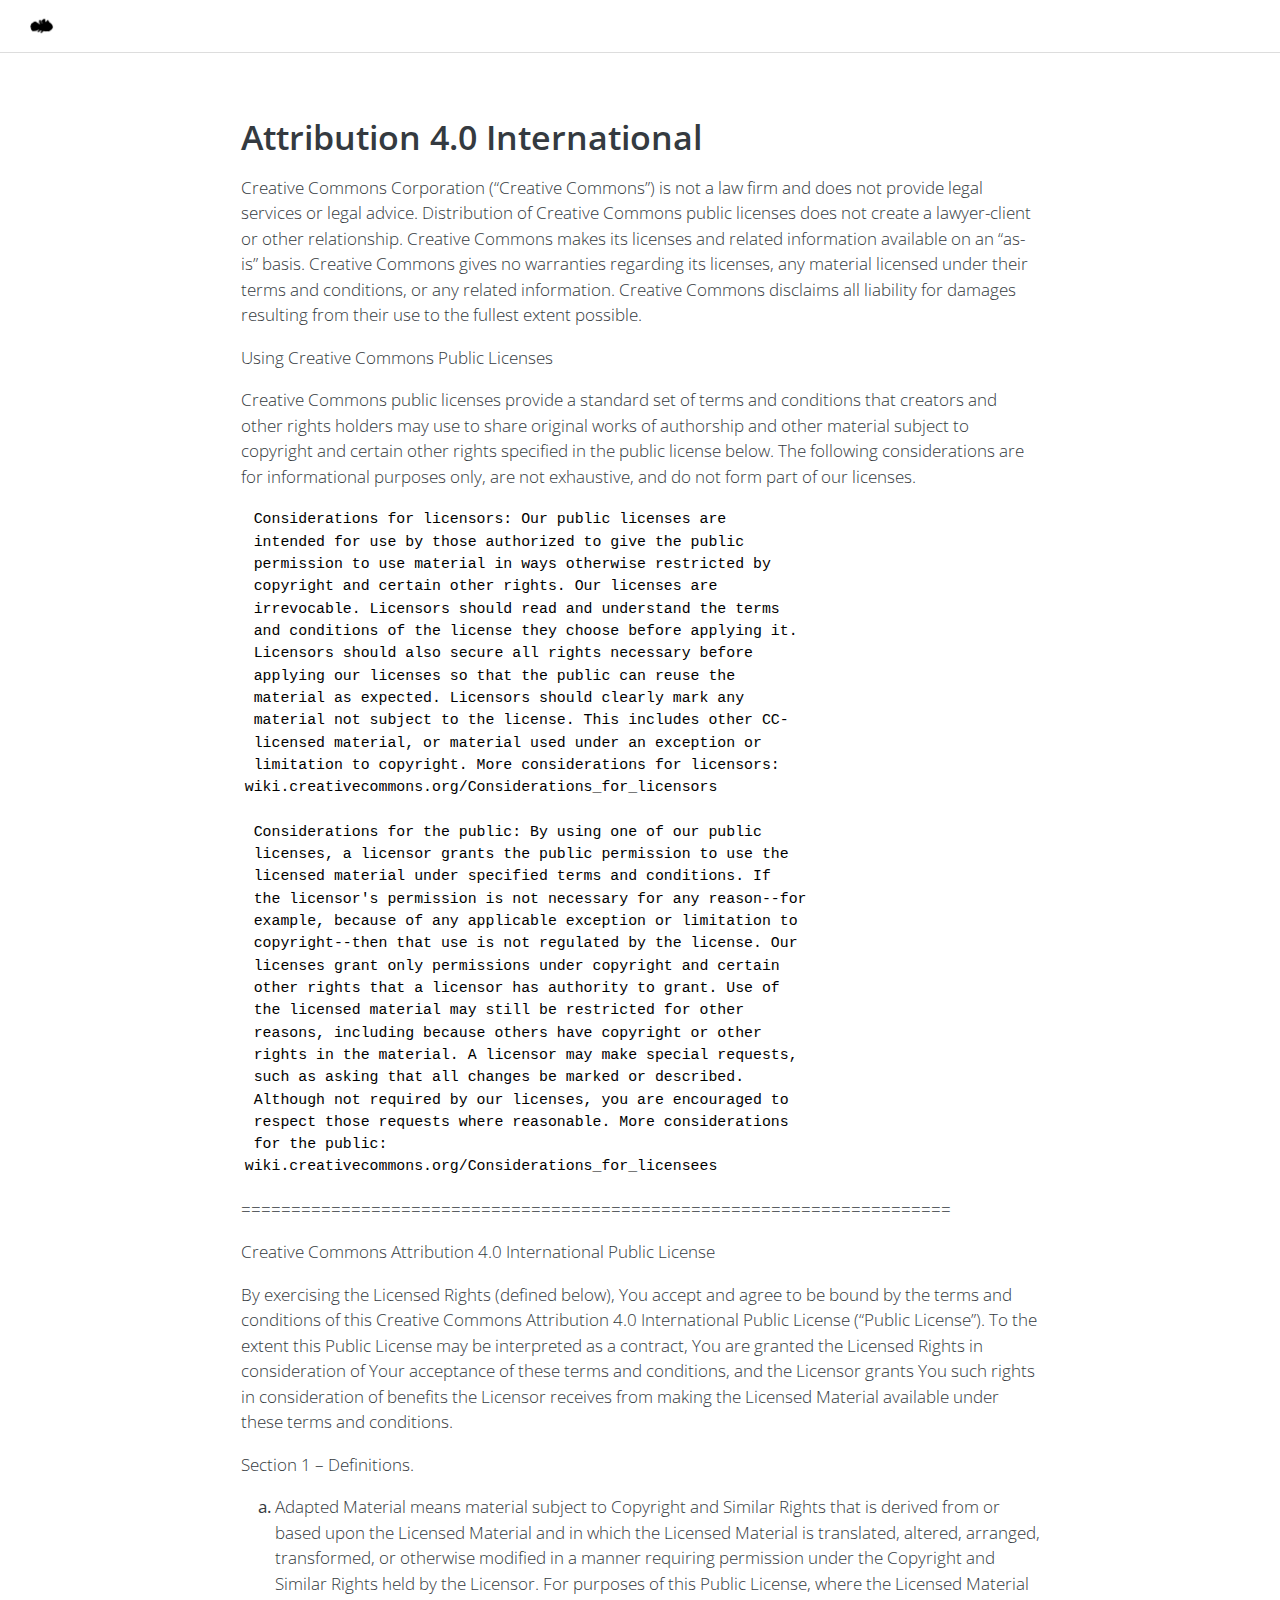
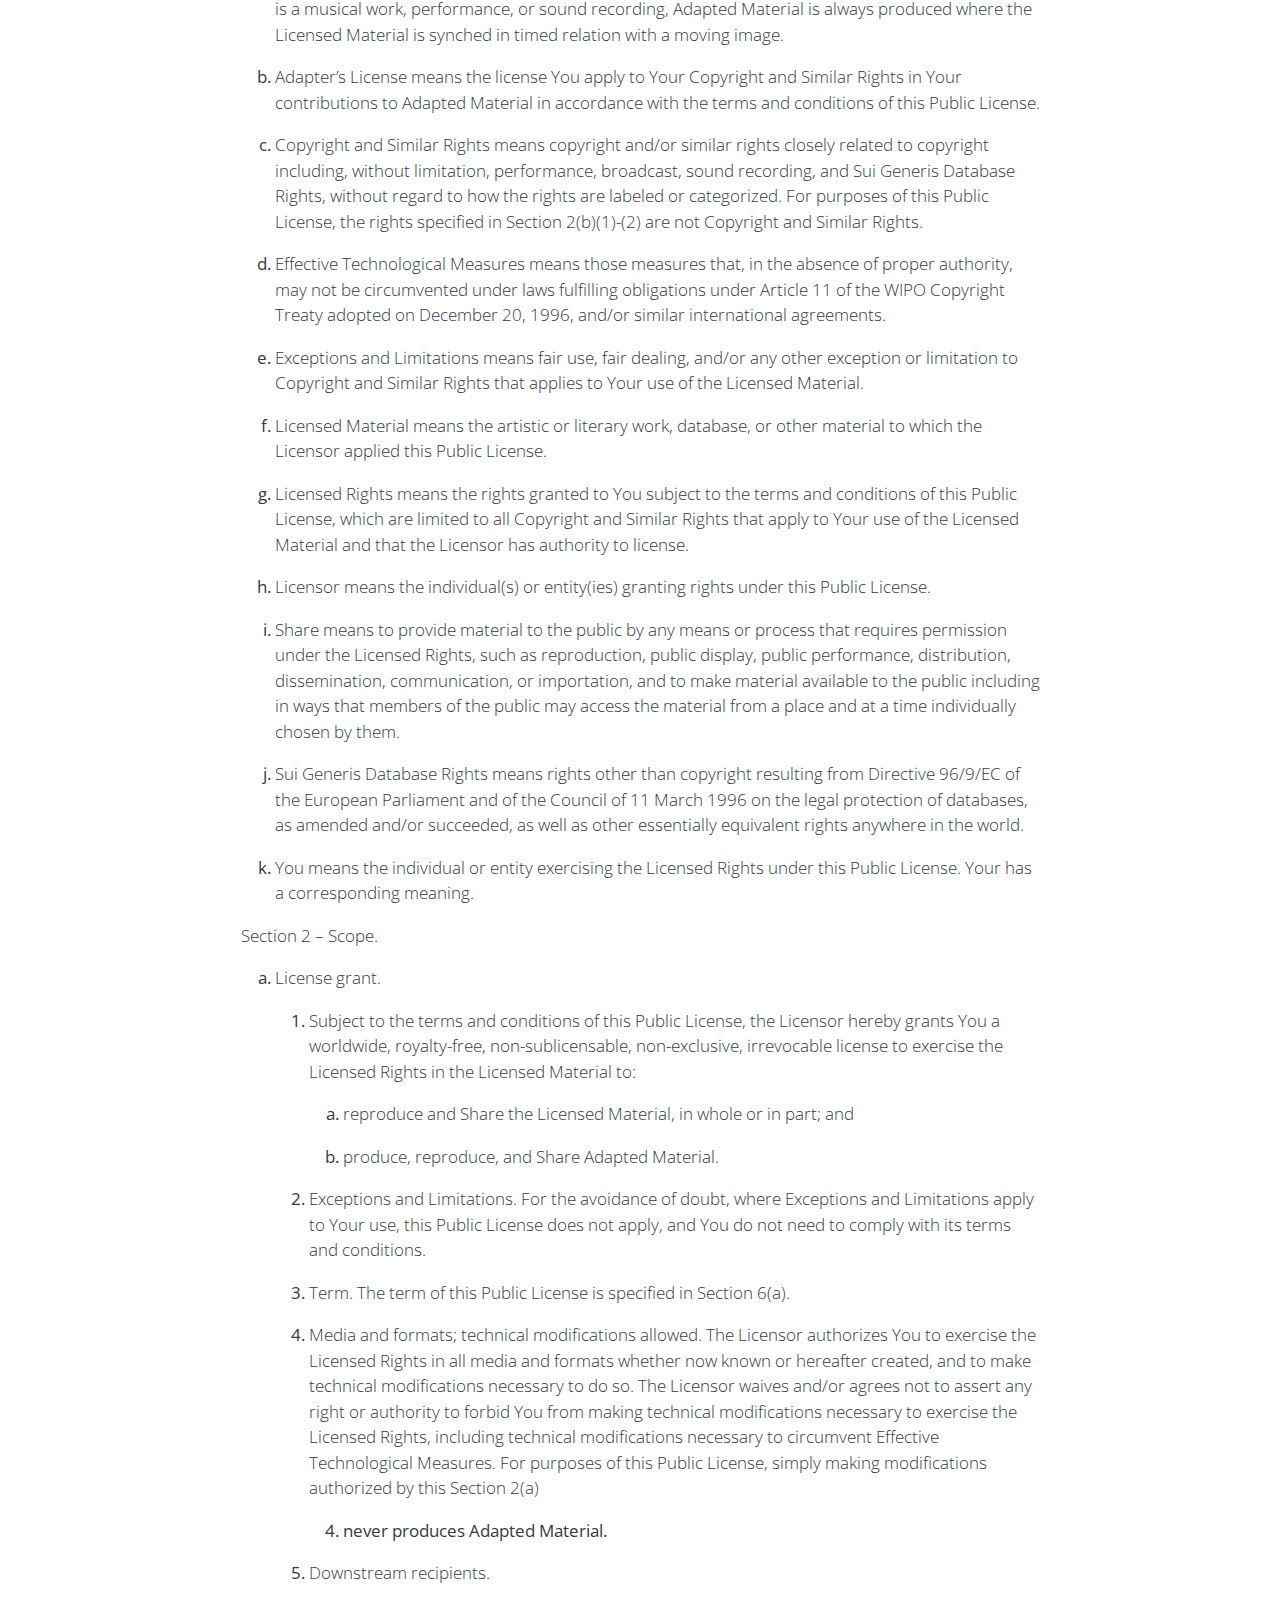
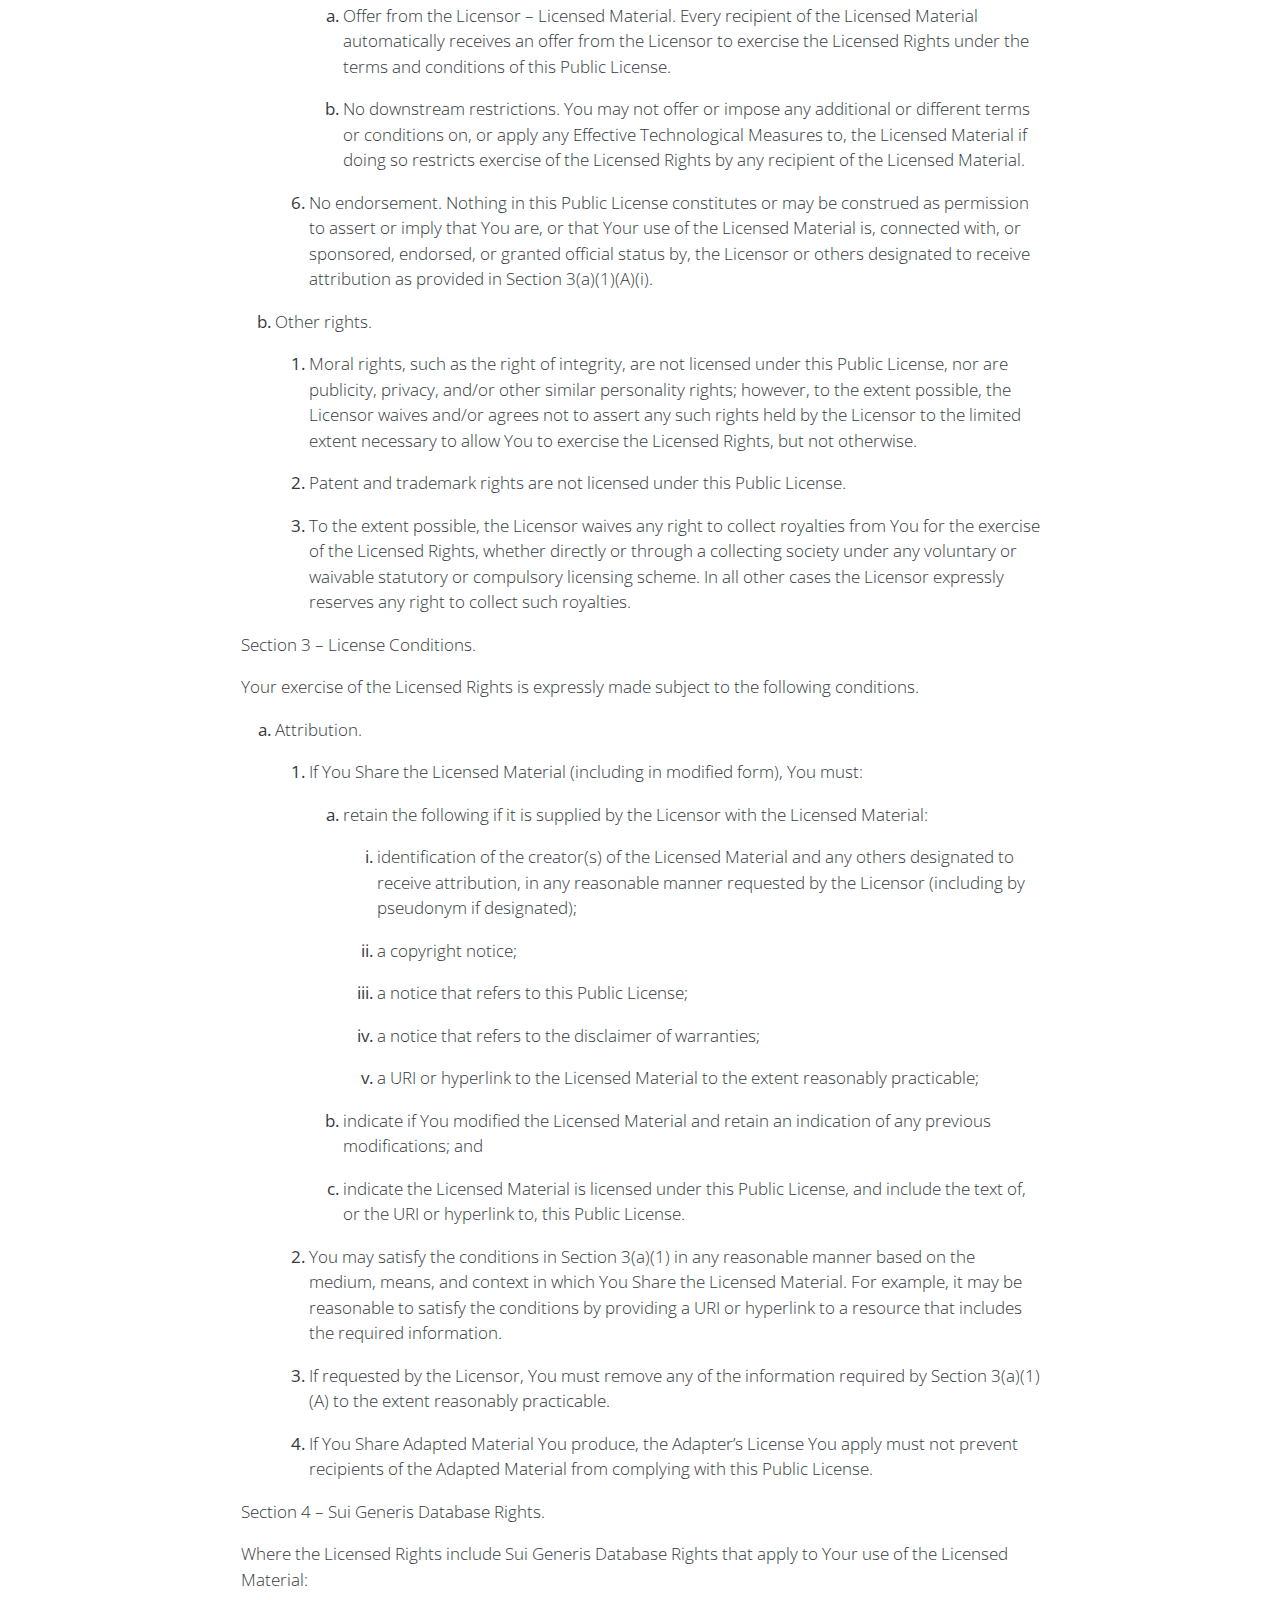
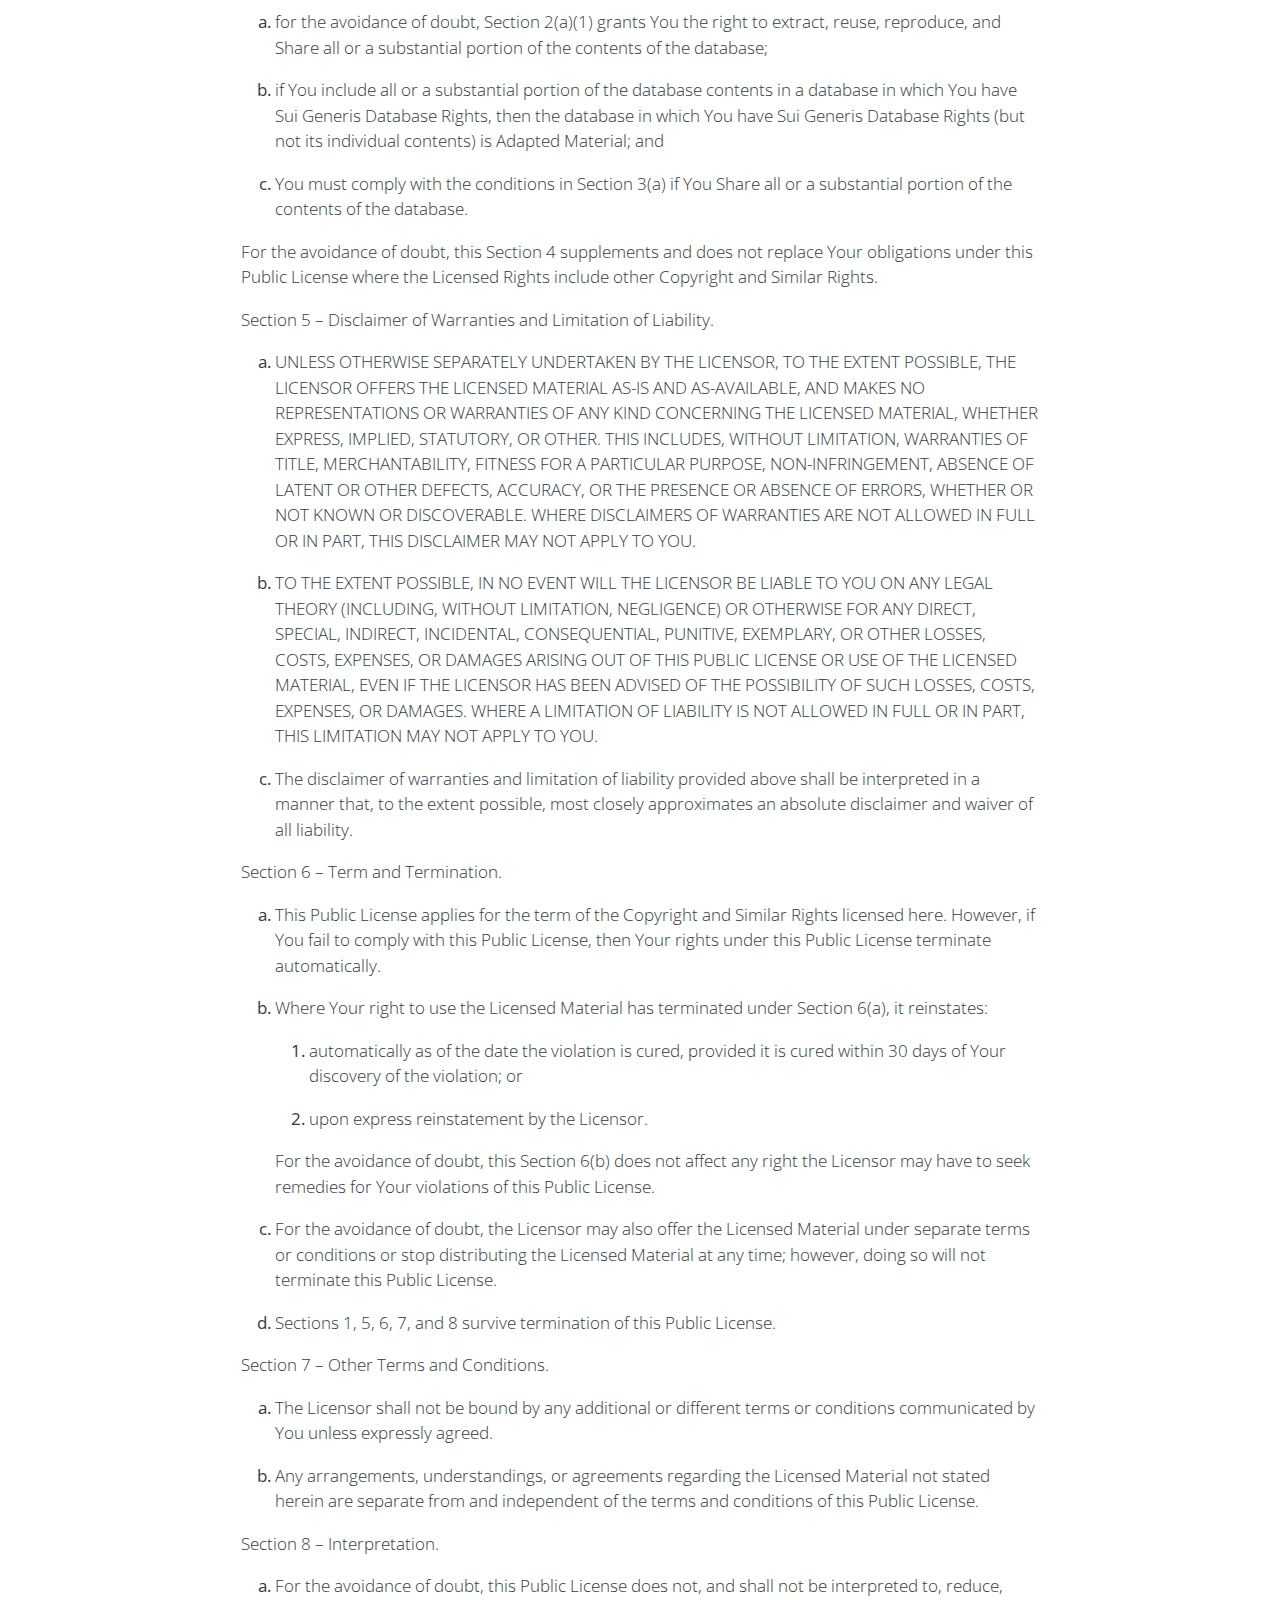
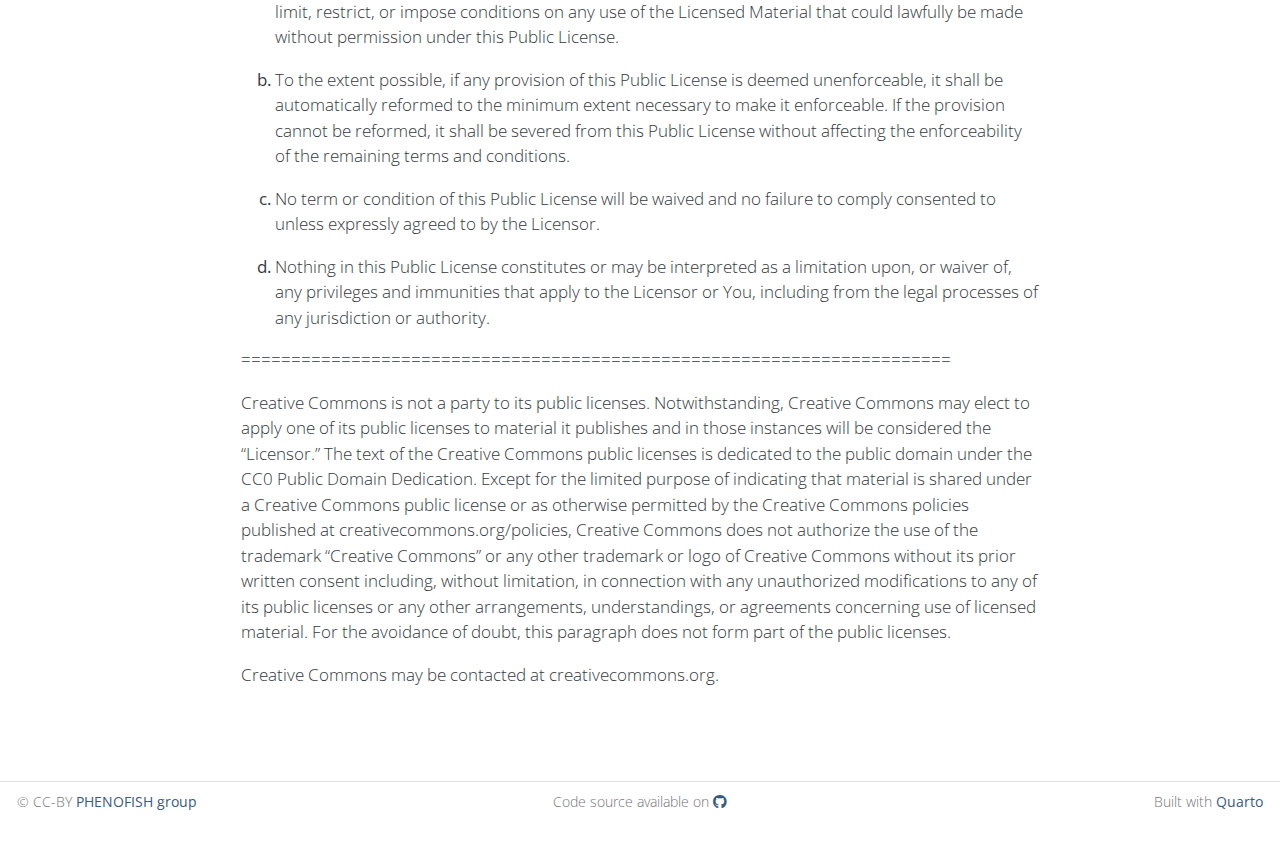
==== LICENSE.html @ 75122c26 "Built site for gh-pages" ====
<!DOCTYPE html>
<html xmlns="http://www.w3.org/1999/xhtml" lang="en" xml:lang="en"><head>

<meta charset="utf-8">
<meta name="generator" content="quarto-1.7.6">

<meta name="viewport" content="width=device-width, initial-scale=1.0, user-scalable=yes">


<title>license</title>
<style>
code{white-space: pre-wrap;}
span.smallcaps{font-variant: small-caps;}
div.columns{display: flex; gap: min(4vw, 1.5em);}
div.column{flex: auto; overflow-x: auto;}
div.hanging-indent{margin-left: 1.5em; text-indent: -1.5em;}
ul.task-list{list-style: none;}
ul.task-list li input[type="checkbox"] {
  width: 0.8em;
  margin: 0 0.8em 0.2em -1em; /* quarto-specific, see https://github.com/quarto-dev/quarto-cli/issues/4556 */ 
  vertical-align: middle;
}
</style>


<script src="site_libs/quarto-nav/quarto-nav.js"></script>
<script src="site_libs/quarto-nav/headroom.min.js"></script>
<script src="site_libs/clipboard/clipboard.min.js"></script>
<script src="site_libs/quarto-html/quarto.js"></script>
<script src="site_libs/quarto-html/popper.min.js"></script>
<script src="site_libs/quarto-html/tippy.umd.min.js"></script>
<script src="site_libs/quarto-html/anchor.min.js"></script>
<link href="site_libs/quarto-html/tippy.css" rel="stylesheet">
<link href="site_libs/quarto-html/quarto-syntax-highlighting-6c21014d9765ba549c6ebad95917e4d7.css" rel="stylesheet" id="quarto-text-highlighting-styles">
<script src="site_libs/bootstrap/bootstrap.min.js"></script>
<link href="site_libs/bootstrap/bootstrap-icons.css" rel="stylesheet">
<link href="site_libs/bootstrap/bootstrap-ef7c6743885fe90c1e6ae30f9c0cf426.min.css" rel="stylesheet" append-hash="true" id="quarto-bootstrap" data-mode="light">
<link href="site_libs/quarto-contrib/fontawesome6-1.2.0/all.min.css" rel="stylesheet">
<link href="site_libs/quarto-contrib/fontawesome6-1.2.0/latex-fontsize.css" rel="stylesheet">
<script id="quarto-search-options" type="application/json">{
  "language": {
    "search-no-results-text": "No results",
    "search-matching-documents-text": "matching documents",
    "search-copy-link-title": "Copy link to search",
    "search-hide-matches-text": "Hide additional matches",
    "search-more-match-text": "more match in this document",
    "search-more-matches-text": "more matches in this document",
    "search-clear-button-title": "Clear",
    "search-text-placeholder": "",
    "search-detached-cancel-button-title": "Cancel",
    "search-submit-button-title": "Submit",
    "search-label": "Search"
  }
}</script>
<link rel="preconnect" href="https://fonts.googleapis.com">
<link rel="preconnect" href="https://fonts.gstatic.com" crossorigin="">
<link href="https://fonts.googleapis.com/css2?family=Open+Sans:ital,wght@0,300;0,400;0,500;0,600;0,700;0,800;1,300;1,400;1,500;1,600;1,700;1,800&amp;display=swap" rel="stylesheet">


<link rel="stylesheet" href="css/styles.css">
</head>

<body class="nav-fixed fullcontent">

<div id="quarto-search-results"></div>
  <header id="quarto-header" class="headroom fixed-top">
    <nav class="navbar navbar-expand-lg " data-bs-theme="dark">
      <div class="navbar-container container-fluid">
      <div class="navbar-brand-container mx-auto">
    <a href="./index.html" class="navbar-brand navbar-brand-logo">
    <img src="./img/navbar-logo.png" alt="" class="navbar-logo">
    </a>
  </div>
        <div class="quarto-navbar-tools tools-end">
</div>
      </div> <!-- /container-fluid -->
    </nav>
</header>
<!-- content -->
<div id="quarto-content" class="quarto-container page-columns page-rows-contents page-layout-article page-navbar">
<!-- sidebar -->
<!-- margin-sidebar -->
    
<!-- main -->
<main class="content" id="quarto-document-content"><header id="title-block-header" class="quarto-title-block"></header>




<section id="attribution-4.0-international" class="level1">
<h1>Attribution 4.0 International</h1>
<p>Creative Commons Corporation (“Creative Commons”) is not a law firm and does not provide legal services or legal advice. Distribution of Creative Commons public licenses does not create a lawyer-client or other relationship. Creative Commons makes its licenses and related information available on an “as-is” basis. Creative Commons gives no warranties regarding its licenses, any material licensed under their terms and conditions, or any related information. Creative Commons disclaims all liability for damages resulting from their use to the fullest extent possible.</p>
<p>Using Creative Commons Public Licenses</p>
<p>Creative Commons public licenses provide a standard set of terms and conditions that creators and other rights holders may use to share original works of authorship and other material subject to copyright and certain other rights specified in the public license below. The following considerations are for informational purposes only, are not exhaustive, and do not form part of our licenses.</p>
<pre><code> Considerations for licensors: Our public licenses are
 intended for use by those authorized to give the public
 permission to use material in ways otherwise restricted by
 copyright and certain other rights. Our licenses are
 irrevocable. Licensors should read and understand the terms
 and conditions of the license they choose before applying it.
 Licensors should also secure all rights necessary before
 applying our licenses so that the public can reuse the
 material as expected. Licensors should clearly mark any
 material not subject to the license. This includes other CC-
 licensed material, or material used under an exception or
 limitation to copyright. More considerations for licensors:
wiki.creativecommons.org/Considerations_for_licensors

 Considerations for the public: By using one of our public
 licenses, a licensor grants the public permission to use the
 licensed material under specified terms and conditions. If
 the licensor's permission is not necessary for any reason--for
 example, because of any applicable exception or limitation to
 copyright--then that use is not regulated by the license. Our
 licenses grant only permissions under copyright and certain
 other rights that a licensor has authority to grant. Use of
 the licensed material may still be restricted for other
 reasons, including because others have copyright or other
 rights in the material. A licensor may make special requests,
 such as asking that all changes be marked or described.
 Although not required by our licenses, you are encouraged to
 respect those requests where reasonable. More considerations
 for the public: 
wiki.creativecommons.org/Considerations_for_licensees</code></pre>
<p>=======================================================================</p>
<p>Creative Commons Attribution 4.0 International Public License</p>
<p>By exercising the Licensed Rights (defined below), You accept and agree to be bound by the terms and conditions of this Creative Commons Attribution 4.0 International Public License (“Public License”). To the extent this Public License may be interpreted as a contract, You are granted the Licensed Rights in consideration of Your acceptance of these terms and conditions, and the Licensor grants You such rights in consideration of benefits the Licensor receives from making the Licensed Material available under these terms and conditions.</p>
<p>Section 1 – Definitions.</p>
<ol type="a">
<li><p>Adapted Material means material subject to Copyright and Similar Rights that is derived from or based upon the Licensed Material and in which the Licensed Material is translated, altered, arranged, transformed, or otherwise modified in a manner requiring permission under the Copyright and Similar Rights held by the Licensor. For purposes of this Public License, where the Licensed Material is a musical work, performance, or sound recording, Adapted Material is always produced where the Licensed Material is synched in timed relation with a moving image.</p></li>
<li><p>Adapter’s License means the license You apply to Your Copyright and Similar Rights in Your contributions to Adapted Material in accordance with the terms and conditions of this Public License.</p></li>
<li><p>Copyright and Similar Rights means copyright and/or similar rights closely related to copyright including, without limitation, performance, broadcast, sound recording, and Sui Generis Database Rights, without regard to how the rights are labeled or categorized. For purposes of this Public License, the rights specified in Section 2(b)(1)-(2) are not Copyright and Similar Rights.</p></li>
<li><p>Effective Technological Measures means those measures that, in the absence of proper authority, may not be circumvented under laws fulfilling obligations under Article 11 of the WIPO Copyright Treaty adopted on December 20, 1996, and/or similar international agreements.</p></li>
<li><p>Exceptions and Limitations means fair use, fair dealing, and/or any other exception or limitation to Copyright and Similar Rights that applies to Your use of the Licensed Material.</p></li>
<li><p>Licensed Material means the artistic or literary work, database, or other material to which the Licensor applied this Public License.</p></li>
<li><p>Licensed Rights means the rights granted to You subject to the terms and conditions of this Public License, which are limited to all Copyright and Similar Rights that apply to Your use of the Licensed Material and that the Licensor has authority to license.</p></li>
<li><p>Licensor means the individual(s) or entity(ies) granting rights under this Public License.</p></li>
<li><p>Share means to provide material to the public by any means or process that requires permission under the Licensed Rights, such as reproduction, public display, public performance, distribution, dissemination, communication, or importation, and to make material available to the public including in ways that members of the public may access the material from a place and at a time individually chosen by them.</p></li>
<li><p>Sui Generis Database Rights means rights other than copyright resulting from Directive 96/9/EC of the European Parliament and of the Council of 11 March 1996 on the legal protection of databases, as amended and/or succeeded, as well as other essentially equivalent rights anywhere in the world.</p></li>
<li><p>You means the individual or entity exercising the Licensed Rights under this Public License. Your has a corresponding meaning.</p></li>
</ol>
<p>Section 2 – Scope.</p>
<ol type="a">
<li><p>License grant.</p>
<ol type="1">
<li><p>Subject to the terms and conditions of this Public License, the Licensor hereby grants You a worldwide, royalty-free, non-sublicensable, non-exclusive, irrevocable license to exercise the Licensed Rights in the Licensed Material to:</p>
<ol type="a">
<li><p>reproduce and Share the Licensed Material, in whole or in part; and</p></li>
<li><p>produce, reproduce, and Share Adapted Material.</p></li>
</ol></li>
<li><p>Exceptions and Limitations. For the avoidance of doubt, where Exceptions and Limitations apply to Your use, this Public License does not apply, and You do not need to comply with its terms and conditions.</p></li>
<li><p>Term. The term of this Public License is specified in Section 6(a).</p></li>
<li><p>Media and formats; technical modifications allowed. The Licensor authorizes You to exercise the Licensed Rights in all media and formats whether now known or hereafter created, and to make technical modifications necessary to do so. The Licensor waives and/or agrees not to assert any right or authority to forbid You from making technical modifications necessary to exercise the Licensed Rights, including technical modifications necessary to circumvent Effective Technological Measures. For purposes of this Public License, simply making modifications authorized by this Section 2(a)</p>
<ol start="4" type="1">
<li>never produces Adapted Material.</li>
</ol></li>
<li><p>Downstream recipients.</p>
<ol type="a">
<li><p>Offer from the Licensor – Licensed Material. Every recipient of the Licensed Material automatically receives an offer from the Licensor to exercise the Licensed Rights under the terms and conditions of this Public License.</p></li>
<li><p>No downstream restrictions. You may not offer or impose any additional or different terms or conditions on, or apply any Effective Technological Measures to, the Licensed Material if doing so restricts exercise of the Licensed Rights by any recipient of the Licensed Material.</p></li>
</ol></li>
<li><p>No endorsement. Nothing in this Public License constitutes or may be construed as permission to assert or imply that You are, or that Your use of the Licensed Material is, connected with, or sponsored, endorsed, or granted official status by, the Licensor or others designated to receive attribution as provided in Section 3(a)(1)(A)(i).</p></li>
</ol></li>
<li><p>Other rights.</p>
<ol type="1">
<li><p>Moral rights, such as the right of integrity, are not licensed under this Public License, nor are publicity, privacy, and/or other similar personality rights; however, to the extent possible, the Licensor waives and/or agrees not to assert any such rights held by the Licensor to the limited extent necessary to allow You to exercise the Licensed Rights, but not otherwise.</p></li>
<li><p>Patent and trademark rights are not licensed under this Public License.</p></li>
<li><p>To the extent possible, the Licensor waives any right to collect royalties from You for the exercise of the Licensed Rights, whether directly or through a collecting society under any voluntary or waivable statutory or compulsory licensing scheme. In all other cases the Licensor expressly reserves any right to collect such royalties.</p></li>
</ol></li>
</ol>
<p>Section 3 – License Conditions.</p>
<p>Your exercise of the Licensed Rights is expressly made subject to the following conditions.</p>
<ol type="a">
<li><p>Attribution.</p>
<ol type="1">
<li><p>If You Share the Licensed Material (including in modified form), You must:</p>
<ol type="a">
<li><p>retain the following if it is supplied by the Licensor with the Licensed Material:</p>
<ol type="i">
<li><p>identification of the creator(s) of the Licensed Material and any others designated to receive attribution, in any reasonable manner requested by the Licensor (including by pseudonym if designated);</p></li>
<li><p>a copyright notice;</p></li>
<li><p>a notice that refers to this Public License;</p></li>
<li><p>a notice that refers to the disclaimer of warranties;</p></li>
<li><p>a URI or hyperlink to the Licensed Material to the extent reasonably practicable;</p></li>
</ol></li>
<li><p>indicate if You modified the Licensed Material and retain an indication of any previous modifications; and</p></li>
<li><p>indicate the Licensed Material is licensed under this Public License, and include the text of, or the URI or hyperlink to, this Public License.</p></li>
</ol></li>
<li><p>You may satisfy the conditions in Section 3(a)(1) in any reasonable manner based on the medium, means, and context in which You Share the Licensed Material. For example, it may be reasonable to satisfy the conditions by providing a URI or hyperlink to a resource that includes the required information.</p></li>
<li><p>If requested by the Licensor, You must remove any of the information required by Section 3(a)(1)(A) to the extent reasonably practicable.</p></li>
<li><p>If You Share Adapted Material You produce, the Adapter’s License You apply must not prevent recipients of the Adapted Material from complying with this Public License.</p></li>
</ol></li>
</ol>
<p>Section 4 – Sui Generis Database Rights.</p>
<p>Where the Licensed Rights include Sui Generis Database Rights that apply to Your use of the Licensed Material:</p>
<ol type="a">
<li><p>for the avoidance of doubt, Section 2(a)(1) grants You the right to extract, reuse, reproduce, and Share all or a substantial portion of the contents of the database;</p></li>
<li><p>if You include all or a substantial portion of the database contents in a database in which You have Sui Generis Database Rights, then the database in which You have Sui Generis Database Rights (but not its individual contents) is Adapted Material; and</p></li>
<li><p>You must comply with the conditions in Section 3(a) if You Share all or a substantial portion of the contents of the database.</p></li>
</ol>
<p>For the avoidance of doubt, this Section 4 supplements and does not replace Your obligations under this Public License where the Licensed Rights include other Copyright and Similar Rights.</p>
<p>Section 5 – Disclaimer of Warranties and Limitation of Liability.</p>
<ol type="a">
<li><p>UNLESS OTHERWISE SEPARATELY UNDERTAKEN BY THE LICENSOR, TO THE EXTENT POSSIBLE, THE LICENSOR OFFERS THE LICENSED MATERIAL AS-IS AND AS-AVAILABLE, AND MAKES NO REPRESENTATIONS OR WARRANTIES OF ANY KIND CONCERNING THE LICENSED MATERIAL, WHETHER EXPRESS, IMPLIED, STATUTORY, OR OTHER. THIS INCLUDES, WITHOUT LIMITATION, WARRANTIES OF TITLE, MERCHANTABILITY, FITNESS FOR A PARTICULAR PURPOSE, NON-INFRINGEMENT, ABSENCE OF LATENT OR OTHER DEFECTS, ACCURACY, OR THE PRESENCE OR ABSENCE OF ERRORS, WHETHER OR NOT KNOWN OR DISCOVERABLE. WHERE DISCLAIMERS OF WARRANTIES ARE NOT ALLOWED IN FULL OR IN PART, THIS DISCLAIMER MAY NOT APPLY TO YOU.</p></li>
<li><p>TO THE EXTENT POSSIBLE, IN NO EVENT WILL THE LICENSOR BE LIABLE TO YOU ON ANY LEGAL THEORY (INCLUDING, WITHOUT LIMITATION, NEGLIGENCE) OR OTHERWISE FOR ANY DIRECT, SPECIAL, INDIRECT, INCIDENTAL, CONSEQUENTIAL, PUNITIVE, EXEMPLARY, OR OTHER LOSSES, COSTS, EXPENSES, OR DAMAGES ARISING OUT OF THIS PUBLIC LICENSE OR USE OF THE LICENSED MATERIAL, EVEN IF THE LICENSOR HAS BEEN ADVISED OF THE POSSIBILITY OF SUCH LOSSES, COSTS, EXPENSES, OR DAMAGES. WHERE A LIMITATION OF LIABILITY IS NOT ALLOWED IN FULL OR IN PART, THIS LIMITATION MAY NOT APPLY TO YOU.</p></li>
<li><p>The disclaimer of warranties and limitation of liability provided above shall be interpreted in a manner that, to the extent possible, most closely approximates an absolute disclaimer and waiver of all liability.</p></li>
</ol>
<p>Section 6 – Term and Termination.</p>
<ol type="a">
<li><p>This Public License applies for the term of the Copyright and Similar Rights licensed here. However, if You fail to comply with this Public License, then Your rights under this Public License terminate automatically.</p></li>
<li><p>Where Your right to use the Licensed Material has terminated under Section 6(a), it reinstates:</p>
<ol type="1">
<li><p>automatically as of the date the violation is cured, provided it is cured within 30 days of Your discovery of the violation; or</p></li>
<li><p>upon express reinstatement by the Licensor.</p></li>
</ol>
<p>For the avoidance of doubt, this Section 6(b) does not affect any right the Licensor may have to seek remedies for Your violations of this Public License.</p></li>
<li><p>For the avoidance of doubt, the Licensor may also offer the Licensed Material under separate terms or conditions or stop distributing the Licensed Material at any time; however, doing so will not terminate this Public License.</p></li>
<li><p>Sections 1, 5, 6, 7, and 8 survive termination of this Public License.</p></li>
</ol>
<p>Section 7 – Other Terms and Conditions.</p>
<ol type="a">
<li><p>The Licensor shall not be bound by any additional or different terms or conditions communicated by You unless expressly agreed.</p></li>
<li><p>Any arrangements, understandings, or agreements regarding the Licensed Material not stated herein are separate from and independent of the terms and conditions of this Public License.</p></li>
</ol>
<p>Section 8 – Interpretation.</p>
<ol type="a">
<li><p>For the avoidance of doubt, this Public License does not, and shall not be interpreted to, reduce, limit, restrict, or impose conditions on any use of the Licensed Material that could lawfully be made without permission under this Public License.</p></li>
<li><p>To the extent possible, if any provision of this Public License is deemed unenforceable, it shall be automatically reformed to the minimum extent necessary to make it enforceable. If the provision cannot be reformed, it shall be severed from this Public License without affecting the enforceability of the remaining terms and conditions.</p></li>
<li><p>No term or condition of this Public License will be waived and no failure to comply consented to unless expressly agreed to by the Licensor.</p></li>
<li><p>Nothing in this Public License constitutes or may be interpreted as a limitation upon, or waiver of, any privileges and immunities that apply to the Licensor or You, including from the legal processes of any jurisdiction or authority.</p></li>
</ol>
<p>=======================================================================</p>
<p>Creative Commons is not a party to its public licenses. Notwithstanding, Creative Commons may elect to apply one of its public licenses to material it publishes and in those instances will be considered the “Licensor.” The text of the Creative Commons public licenses is dedicated to the public domain under the CC0 Public Domain Dedication. Except for the limited purpose of indicating that material is shared under a Creative Commons public license or as otherwise permitted by the Creative Commons policies published at creativecommons.org/policies, Creative Commons does not authorize the use of the trademark “Creative Commons” or any other trademark or logo of Creative Commons without its prior written consent including, without limitation, in connection with any unauthorized modifications to any of its public licenses or any other arrangements, understandings, or agreements concerning use of licensed material. For the avoidance of doubt, this paragraph does not form part of the public licenses.</p>
<p>Creative Commons may be contacted at creativecommons.org.</p>


</section>

</main> <!-- /main -->
<script id="quarto-html-after-body" type="application/javascript">
window.document.addEventListener("DOMContentLoaded", function (event) {
  const toggleBodyColorMode = (bsSheetEl) => {
    const mode = bsSheetEl.getAttribute("data-mode");
    const bodyEl = window.document.querySelector("body");
    if (mode === "dark") {
      bodyEl.classList.add("quarto-dark");
      bodyEl.classList.remove("quarto-light");
    } else {
      bodyEl.classList.add("quarto-light");
      bodyEl.classList.remove("quarto-dark");
    }
  }
  const toggleBodyColorPrimary = () => {
    const bsSheetEl = window.document.querySelector("link#quarto-bootstrap");
    if (bsSheetEl) {
      toggleBodyColorMode(bsSheetEl);
    }
  }
  toggleBodyColorPrimary();  
  const icon = "";
  const anchorJS = new window.AnchorJS();
  anchorJS.options = {
    placement: 'right',
    icon: icon
  };
  anchorJS.add('.anchored');
  const isCodeAnnotation = (el) => {
    for (const clz of el.classList) {
      if (clz.startsWith('code-annotation-')) {                     
        return true;
      }
    }
    return false;
  }
  const onCopySuccess = function(e) {
    // button target
    const button = e.trigger;
    // don't keep focus
    button.blur();
    // flash "checked"
    button.classList.add('code-copy-button-checked');
    var currentTitle = button.getAttribute("title");
    button.setAttribute("title", "Copied!");
    let tooltip;
    if (window.bootstrap) {
      button.setAttribute("data-bs-toggle", "tooltip");
      button.setAttribute("data-bs-placement", "left");
      button.setAttribute("data-bs-title", "Copied!");
      tooltip = new bootstrap.Tooltip(button, 
        { trigger: "manual", 
          customClass: "code-copy-button-tooltip",
          offset: [0, -8]});
      tooltip.show();    
    }
    setTimeout(function() {
      if (tooltip) {
        tooltip.hide();
        button.removeAttribute("data-bs-title");
        button.removeAttribute("data-bs-toggle");
        button.removeAttribute("data-bs-placement");
      }
      button.setAttribute("title", currentTitle);
      button.classList.remove('code-copy-button-checked');
    }, 1000);
    // clear code selection
    e.clearSelection();
  }
  const getTextToCopy = function(trigger) {
      const codeEl = trigger.previousElementSibling.cloneNode(true);
      for (const childEl of codeEl.children) {
        if (isCodeAnnotation(childEl)) {
          childEl.remove();
        }
      }
      return codeEl.innerText;
  }
  const clipboard = new window.ClipboardJS('.code-copy-button:not([data-in-quarto-modal])', {
    text: getTextToCopy
  });
  clipboard.on('success', onCopySuccess);
  if (window.document.getElementById('quarto-embedded-source-code-modal')) {
    const clipboardModal = new window.ClipboardJS('.code-copy-button[data-in-quarto-modal]', {
      text: getTextToCopy,
      container: window.document.getElementById('quarto-embedded-source-code-modal')
    });
    clipboardModal.on('success', onCopySuccess);
  }
    var localhostRegex = new RegExp(/^(?:http|https):\/\/localhost\:?[0-9]*\//);
    var mailtoRegex = new RegExp(/^mailto:/);
      var filterRegex = new RegExp("https:\/\/phenofish\.github\.io\/");
    var isInternal = (href) => {
        return filterRegex.test(href) || localhostRegex.test(href) || mailtoRegex.test(href);
    }
    // Inspect non-navigation links and adorn them if external
 	var links = window.document.querySelectorAll('a[href]:not(.nav-link):not(.navbar-brand):not(.toc-action):not(.sidebar-link):not(.sidebar-item-toggle):not(.pagination-link):not(.no-external):not([aria-hidden]):not(.dropdown-item):not(.quarto-navigation-tool):not(.about-link)');
    for (var i=0; i<links.length; i++) {
      const link = links[i];
      if (!isInternal(link.href)) {
        // undo the damage that might have been done by quarto-nav.js in the case of
        // links that we want to consider external
        if (link.dataset.originalHref !== undefined) {
          link.href = link.dataset.originalHref;
        }
      }
    }
  function tippyHover(el, contentFn, onTriggerFn, onUntriggerFn) {
    const config = {
      allowHTML: true,
      maxWidth: 500,
      delay: 100,
      arrow: false,
      appendTo: function(el) {
          return el.parentElement;
      },
      interactive: true,
      interactiveBorder: 10,
      theme: 'quarto',
      placement: 'bottom-start',
    };
    if (contentFn) {
      config.content = contentFn;
    }
    if (onTriggerFn) {
      config.onTrigger = onTriggerFn;
    }
    if (onUntriggerFn) {
      config.onUntrigger = onUntriggerFn;
    }
    window.tippy(el, config); 
  }
  const noterefs = window.document.querySelectorAll('a[role="doc-noteref"]');
  for (var i=0; i<noterefs.length; i++) {
    const ref = noterefs[i];
    tippyHover(ref, function() {
      // use id or data attribute instead here
      let href = ref.getAttribute('data-footnote-href') || ref.getAttribute('href');
      try { href = new URL(href).hash; } catch {}
      const id = href.replace(/^#\/?/, "");
      const note = window.document.getElementById(id);
      if (note) {
        return note.innerHTML;
      } else {
        return "";
      }
    });
  }
  const xrefs = window.document.querySelectorAll('a.quarto-xref');
  const processXRef = (id, note) => {
    // Strip column container classes
    const stripColumnClz = (el) => {
      el.classList.remove("page-full", "page-columns");
      if (el.children) {
        for (const child of el.children) {
          stripColumnClz(child);
        }
      }
    }
    stripColumnClz(note)
    if (id === null || id.startsWith('sec-')) {
      // Special case sections, only their first couple elements
      const container = document.createElement("div");
      if (note.children && note.children.length > 2) {
        container.appendChild(note.children[0].cloneNode(true));
        for (let i = 1; i < note.children.length; i++) {
          const child = note.children[i];
          if (child.tagName === "P" && child.innerText === "") {
            continue;
          } else {
            container.appendChild(child.cloneNode(true));
            break;
          }
        }
        if (window.Quarto?.typesetMath) {
          window.Quarto.typesetMath(container);
        }
        return container.innerHTML
      } else {
        if (window.Quarto?.typesetMath) {
          window.Quarto.typesetMath(note);
        }
        return note.innerHTML;
      }
    } else {
      // Remove any anchor links if they are present
      const anchorLink = note.querySelector('a.anchorjs-link');
      if (anchorLink) {
        anchorLink.remove();
      }
      if (window.Quarto?.typesetMath) {
        window.Quarto.typesetMath(note);
      }
      if (note.classList.contains("callout")) {
        return note.outerHTML;
      } else {
        return note.innerHTML;
      }
    }
  }
  for (var i=0; i<xrefs.length; i++) {
    const xref = xrefs[i];
    tippyHover(xref, undefined, function(instance) {
      instance.disable();
      let url = xref.getAttribute('href');
      let hash = undefined; 
      if (url.startsWith('#')) {
        hash = url;
      } else {
        try { hash = new URL(url).hash; } catch {}
      }
      if (hash) {
        const id = hash.replace(/^#\/?/, "");
        const note = window.document.getElementById(id);
        if (note !== null) {
          try {
            const html = processXRef(id, note.cloneNode(true));
            instance.setContent(html);
          } finally {
            instance.enable();
            instance.show();
          }
        } else {
          // See if we can fetch this
          fetch(url.split('#')[0])
          .then(res => res.text())
          .then(html => {
            const parser = new DOMParser();
            const htmlDoc = parser.parseFromString(html, "text/html");
            const note = htmlDoc.getElementById(id);
            if (note !== null) {
              const html = processXRef(id, note);
              instance.setContent(html);
            } 
          }).finally(() => {
            instance.enable();
            instance.show();
          });
        }
      } else {
        // See if we can fetch a full url (with no hash to target)
        // This is a special case and we should probably do some content thinning / targeting
        fetch(url)
        .then(res => res.text())
        .then(html => {
          const parser = new DOMParser();
          const htmlDoc = parser.parseFromString(html, "text/html");
          const note = htmlDoc.querySelector('main.content');
          if (note !== null) {
            // This should only happen for chapter cross references
            // (since there is no id in the URL)
            // remove the first header
            if (note.children.length > 0 && note.children[0].tagName === "HEADER") {
              note.children[0].remove();
            }
            const html = processXRef(null, note);
            instance.setContent(html);
          } 
        }).finally(() => {
          instance.enable();
          instance.show();
        });
      }
    }, function(instance) {
    });
  }
      let selectedAnnoteEl;
      const selectorForAnnotation = ( cell, annotation) => {
        let cellAttr = 'data-code-cell="' + cell + '"';
        let lineAttr = 'data-code-annotation="' +  annotation + '"';
        const selector = 'span[' + cellAttr + '][' + lineAttr + ']';
        return selector;
      }
      const selectCodeLines = (annoteEl) => {
        const doc = window.document;
        const targetCell = annoteEl.getAttribute("data-target-cell");
        const targetAnnotation = annoteEl.getAttribute("data-target-annotation");
        const annoteSpan = window.document.querySelector(selectorForAnnotation(targetCell, targetAnnotation));
        const lines = annoteSpan.getAttribute("data-code-lines").split(",");
        const lineIds = lines.map((line) => {
          return targetCell + "-" + line;
        })
        let top = null;
        let height = null;
        let parent = null;
        if (lineIds.length > 0) {
            //compute the position of the single el (top and bottom and make a div)
            const el = window.document.getElementById(lineIds[0]);
            top = el.offsetTop;
            height = el.offsetHeight;
            parent = el.parentElement.parentElement;
          if (lineIds.length > 1) {
            const lastEl = window.document.getElementById(lineIds[lineIds.length - 1]);
            const bottom = lastEl.offsetTop + lastEl.offsetHeight;
            height = bottom - top;
          }
          if (top !== null && height !== null && parent !== null) {
            // cook up a div (if necessary) and position it 
            let div = window.document.getElementById("code-annotation-line-highlight");
            if (div === null) {
              div = window.document.createElement("div");
              div.setAttribute("id", "code-annotation-line-highlight");
              div.style.position = 'absolute';
              parent.appendChild(div);
            }
            div.style.top = top - 2 + "px";
            div.style.height = height + 4 + "px";
            div.style.left = 0;
            let gutterDiv = window.document.getElementById("code-annotation-line-highlight-gutter");
            if (gutterDiv === null) {
              gutterDiv = window.document.createElement("div");
              gutterDiv.setAttribute("id", "code-annotation-line-highlight-gutter");
              gutterDiv.style.position = 'absolute';
              const codeCell = window.document.getElementById(targetCell);
              const gutter = codeCell.querySelector('.code-annotation-gutter');
              gutter.appendChild(gutterDiv);
            }
            gutterDiv.style.top = top - 2 + "px";
            gutterDiv.style.height = height + 4 + "px";
          }
          selectedAnnoteEl = annoteEl;
        }
      };
      const unselectCodeLines = () => {
        const elementsIds = ["code-annotation-line-highlight", "code-annotation-line-highlight-gutter"];
        elementsIds.forEach((elId) => {
          const div = window.document.getElementById(elId);
          if (div) {
            div.remove();
          }
        });
        selectedAnnoteEl = undefined;
      };
        // Handle positioning of the toggle
    window.addEventListener(
      "resize",
      throttle(() => {
        elRect = undefined;
        if (selectedAnnoteEl) {
          selectCodeLines(selectedAnnoteEl);
        }
      }, 10)
    );
    function throttle(fn, ms) {
    let throttle = false;
    let timer;
      return (...args) => {
        if(!throttle) { // first call gets through
            fn.apply(this, args);
            throttle = true;
        } else { // all the others get throttled
            if(timer) clearTimeout(timer); // cancel #2
            timer = setTimeout(() => {
              fn.apply(this, args);
              timer = throttle = false;
            }, ms);
        }
      };
    }
      // Attach click handler to the DT
      const annoteDls = window.document.querySelectorAll('dt[data-target-cell]');
      for (const annoteDlNode of annoteDls) {
        annoteDlNode.addEventListener('click', (event) => {
          const clickedEl = event.target;
          if (clickedEl !== selectedAnnoteEl) {
            unselectCodeLines();
            const activeEl = window.document.querySelector('dt[data-target-cell].code-annotation-active');
            if (activeEl) {
              activeEl.classList.remove('code-annotation-active');
            }
            selectCodeLines(clickedEl);
            clickedEl.classList.add('code-annotation-active');
          } else {
            // Unselect the line
            unselectCodeLines();
            clickedEl.classList.remove('code-annotation-active');
          }
        });
      }
  const findCites = (el) => {
    const parentEl = el.parentElement;
    if (parentEl) {
      const cites = parentEl.dataset.cites;
      if (cites) {
        return {
          el,
          cites: cites.split(' ')
        };
      } else {
        return findCites(el.parentElement)
      }
    } else {
      return undefined;
    }
  };
  var bibliorefs = window.document.querySelectorAll('a[role="doc-biblioref"]');
  for (var i=0; i<bibliorefs.length; i++) {
    const ref = bibliorefs[i];
    const citeInfo = findCites(ref);
    if (citeInfo) {
      tippyHover(citeInfo.el, function() {
        var popup = window.document.createElement('div');
        citeInfo.cites.forEach(function(cite) {
          var citeDiv = window.document.createElement('div');
          citeDiv.classList.add('hanging-indent');
          citeDiv.classList.add('csl-entry');
          var biblioDiv = window.document.getElementById('ref-' + cite);
          if (biblioDiv) {
            citeDiv.innerHTML = biblioDiv.innerHTML;
          }
          popup.appendChild(citeDiv);
        });
        return popup.innerHTML;
      });
    }
  }
});
</script>
</div> <!-- /content -->
<footer class="footer">
  <div class="nav-footer">
    <div class="nav-footer-left">
<p>© CC-BY <a href="https://www.fondationbiodiversite.fr/en/the-frb-in-action/programs-and-projects/le-cesab/phenofish/">PHENOFISH group</a></p>
</div>   
    <div class="nav-footer-center">
<p>Code source available on <a href="https://github.com/phenofish/phenofish.github.io/"><i class="fa-brands fa-github" aria-label="github"></i></a></p>
</div>
    <div class="nav-footer-right">
<p>Built with <a href="https://quarto.org/">Quarto</a></p>
</div>
  </div>
</footer>




</body></html>
---- site_libs/quarto-html/tippy.css ----
.tippy-box[data-animation=fade][data-state=hidden]{opacity:0}[data-tippy-root]{max-width:calc(100vw - 10px)}.tippy-box{position:relative;background-color:#333;color:#fff;border-radius:4px;font-size:14px;line-height:1.4;white-space:normal;outline:0;transition-property:transform,visibility,opacity}.tippy-box[data-placement^=top]>.tippy-arrow{bottom:0}.tippy-box[data-placement^=top]>.tippy-arrow:before{bottom:-7px;left:0;border-width:8px 8px 0;border-top-color:initial;transform-origin:center top}.tippy-box[data-placement^=bottom]>.tippy-arrow{top:0}.tippy-box[data-placement^=bottom]>.tippy-arrow:before{top:-7px;left:0;border-width:0 8px 8px;border-bottom-color:initial;transform-origin:center bottom}.tippy-box[data-placement^=left]>.tippy-arrow{right:0}.tippy-box[data-placement^=left]>.tippy-arrow:before{border-width:8px 0 8px 8px;border-left-color:initial;right:-7px;transform-origin:center left}.tippy-box[data-placement^=right]>.tippy-arrow{left:0}.tippy-box[data-placement^=right]>.tippy-arrow:before{left:-7px;border-width:8px 8px 8px 0;border-right-color:initial;transform-origin:center right}.tippy-box[data-inertia][data-state=visible]{transition-timing-function:cubic-bezier(.54,1.5,.38,1.11)}.tippy-arrow{width:16px;height:16px;color:#333}.tippy-arrow:before{content:"";position:absolute;border-color:transparent;border-style:solid}.tippy-content{position:relative;padding:5px 9px;z-index:1}
---- site_libs/quarto-html/quarto-syntax-highlighting-6c21014d9765ba549c6ebad95917e4d7.css ----
/* quarto syntax highlight colors */
:root {
  --quarto-hl-ot-color: #003B4F;
  --quarto-hl-at-color: #657422;
  --quarto-hl-ss-color: #20794D;
  --quarto-hl-an-color: #5E5E5E;
  --quarto-hl-fu-color: #4758AB;
  --quarto-hl-st-color: #20794D;
  --quarto-hl-cf-color: #003B4F;
  --quarto-hl-op-color: #5E5E5E;
  --quarto-hl-er-color: #AD0000;
  --quarto-hl-bn-color: #AD0000;
  --quarto-hl-al-color: #AD0000;
  --quarto-hl-va-color: #111111;
  --quarto-hl-bu-color: inherit;
  --quarto-hl-ex-color: inherit;
  --quarto-hl-pp-color: #AD0000;
  --quarto-hl-in-color: #5E5E5E;
  --quarto-hl-vs-color: #20794D;
  --quarto-hl-wa-color: #5E5E5E;
  --quarto-hl-do-color: #5E5E5E;
  --quarto-hl-im-color: #00769E;
  --quarto-hl-ch-color: #20794D;
  --quarto-hl-dt-color: #AD0000;
  --quarto-hl-fl-color: #AD0000;
  --quarto-hl-co-color: #5E5E5E;
  --quarto-hl-cv-color: #5E5E5E;
  --quarto-hl-cn-color: #8f5902;
  --quarto-hl-sc-color: #5E5E5E;
  --quarto-hl-dv-color: #AD0000;
  --quarto-hl-kw-color: #003B4F;
}

/* other quarto variables */
:root {
  --quarto-font-monospace: SFMono-Regular, Menlo, Monaco, Consolas, "Liberation Mono", "Courier New", monospace;
}

pre > code.sourceCode > span {
  color: #003B4F;
}

code span {
  color: #003B4F;
}

code.sourceCode > span {
  color: #003B4F;
}

div.sourceCode,
div.sourceCode pre.sourceCode {
  color: #003B4F;
}

code span.ot {
  color: #003B4F;
  font-style: inherit;
}

code span.at {
  color: #657422;
  font-style: inherit;
}

code span.ss {
  color: #20794D;
  font-style: inherit;
}

code span.an {
  color: #5E5E5E;
  font-style: inherit;
}

code span.fu {
  color: #4758AB;
  font-style: inherit;
}

code span.st {
  color: #20794D;
  font-style: inherit;
}

code span.cf {
  color: #003B4F;
  font-weight: bold;
  font-style: inherit;
}

code span.op {
  color: #5E5E5E;
  font-style: inherit;
}

code span.er {
  color: #AD0000;
  font-style: inherit;
}

code span.bn {
  color: #AD0000;
  font-style: inherit;
}

code span.al {
  color: #AD0000;
  font-style: inherit;
}

code span.va {
  color: #111111;
  font-style: inherit;
}

code span.bu {
  font-style: inherit;
}

code span.ex {
  font-style: inherit;
}

code span.pp {
  color: #AD0000;
  font-style: inherit;
}

code span.in {
  color: #5E5E5E;
  font-style: inherit;
}

code span.vs {
  color: #20794D;
  font-style: inherit;
}

code span.wa {
  color: #5E5E5E;
  font-style: italic;
}

code span.do {
  color: #5E5E5E;
  font-style: italic;
}

code span.im {
  color: #00769E;
  font-style: inherit;
}

code span.ch {
  color: #20794D;
  font-style: inherit;
}

code span.dt {
  color: #AD0000;
  font-style: inherit;
}

code span.fl {
  color: #AD0000;
  font-style: inherit;
}

code span.co {
  color: #5E5E5E;
  font-style: inherit;
}

code span.cv {
  color: #5E5E5E;
  font-style: italic;
}

code span.cn {
  color: #8f5902;
  font-style: inherit;
}

code span.sc {
  color: #5E5E5E;
  font-style: inherit;
}

code span.dv {
  color: #AD0000;
  font-style: inherit;
}

code span.kw {
  color: #003B4F;
  font-weight: bold;
  font-style: inherit;
}

.prevent-inlining {
  content: "</";
}

/*# sourceMappingURL=f24e1b57de03fc625bc41b267b7007a2.css.map */
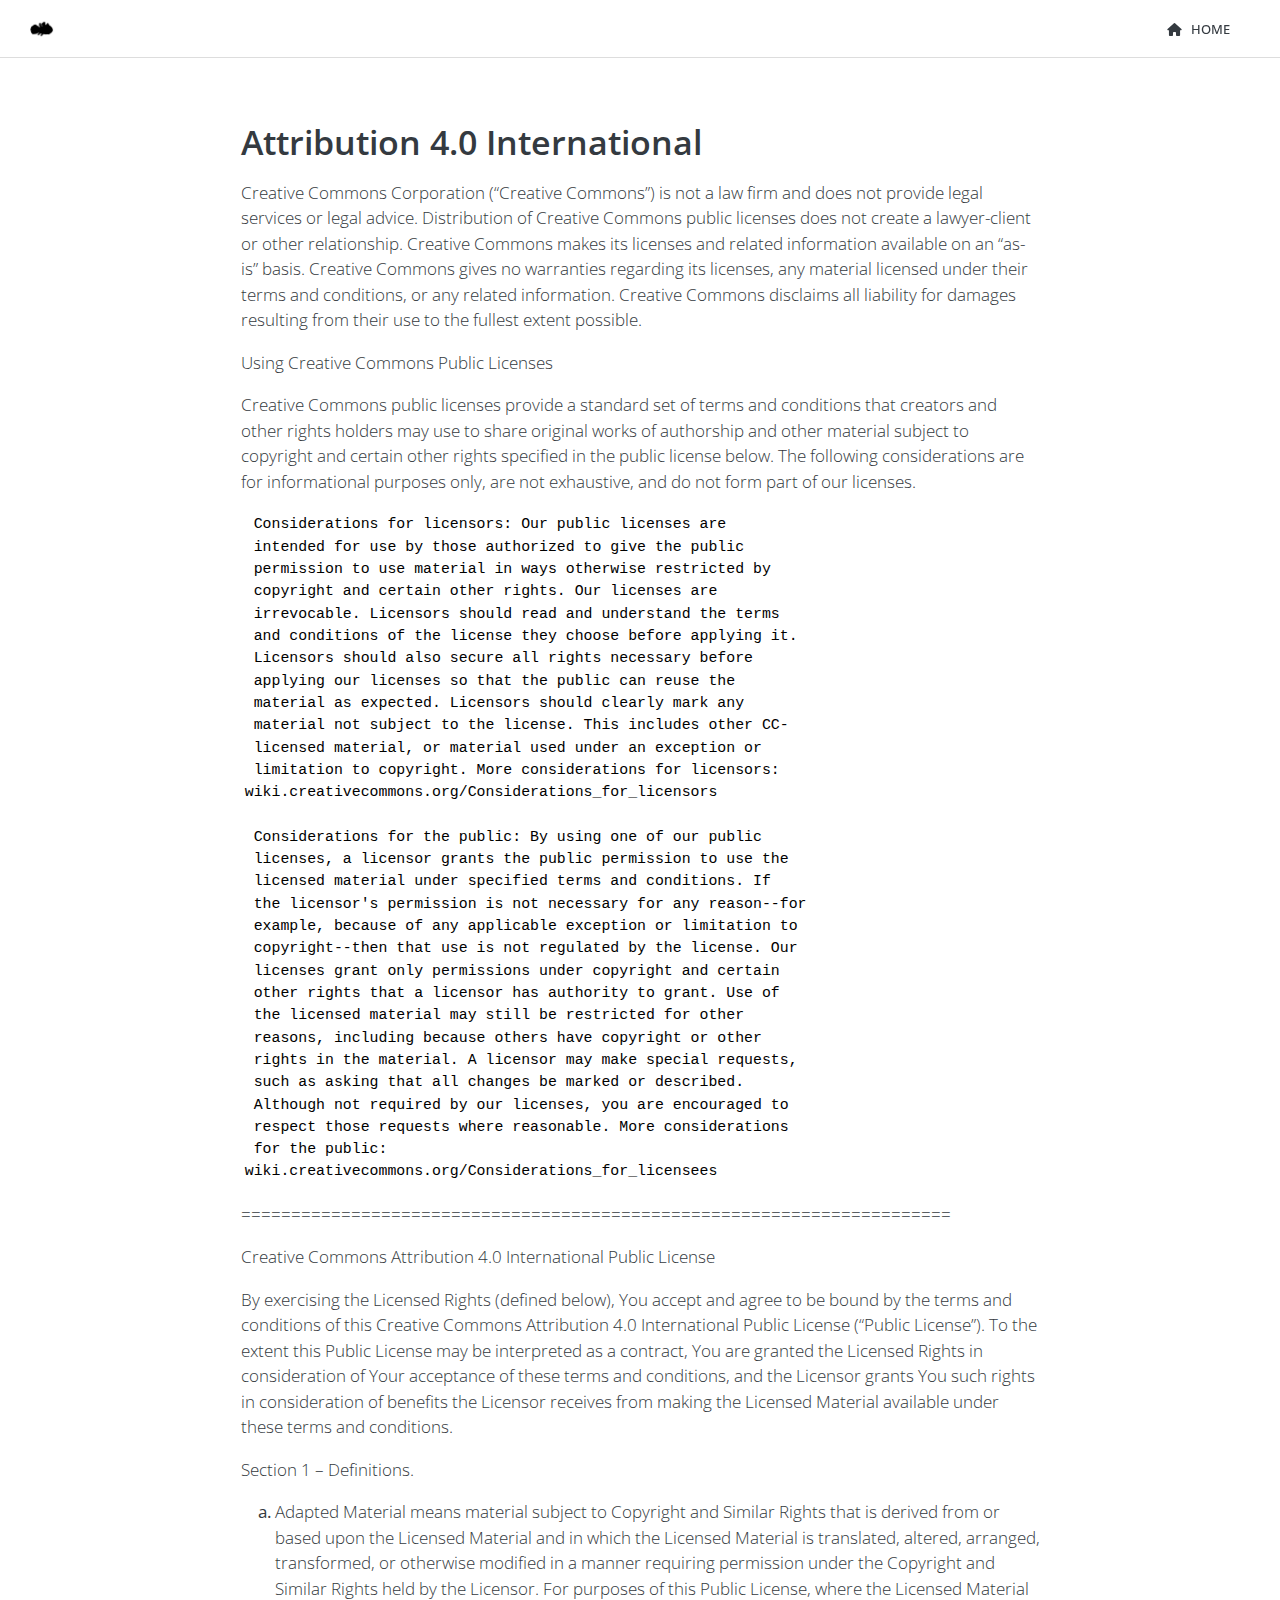
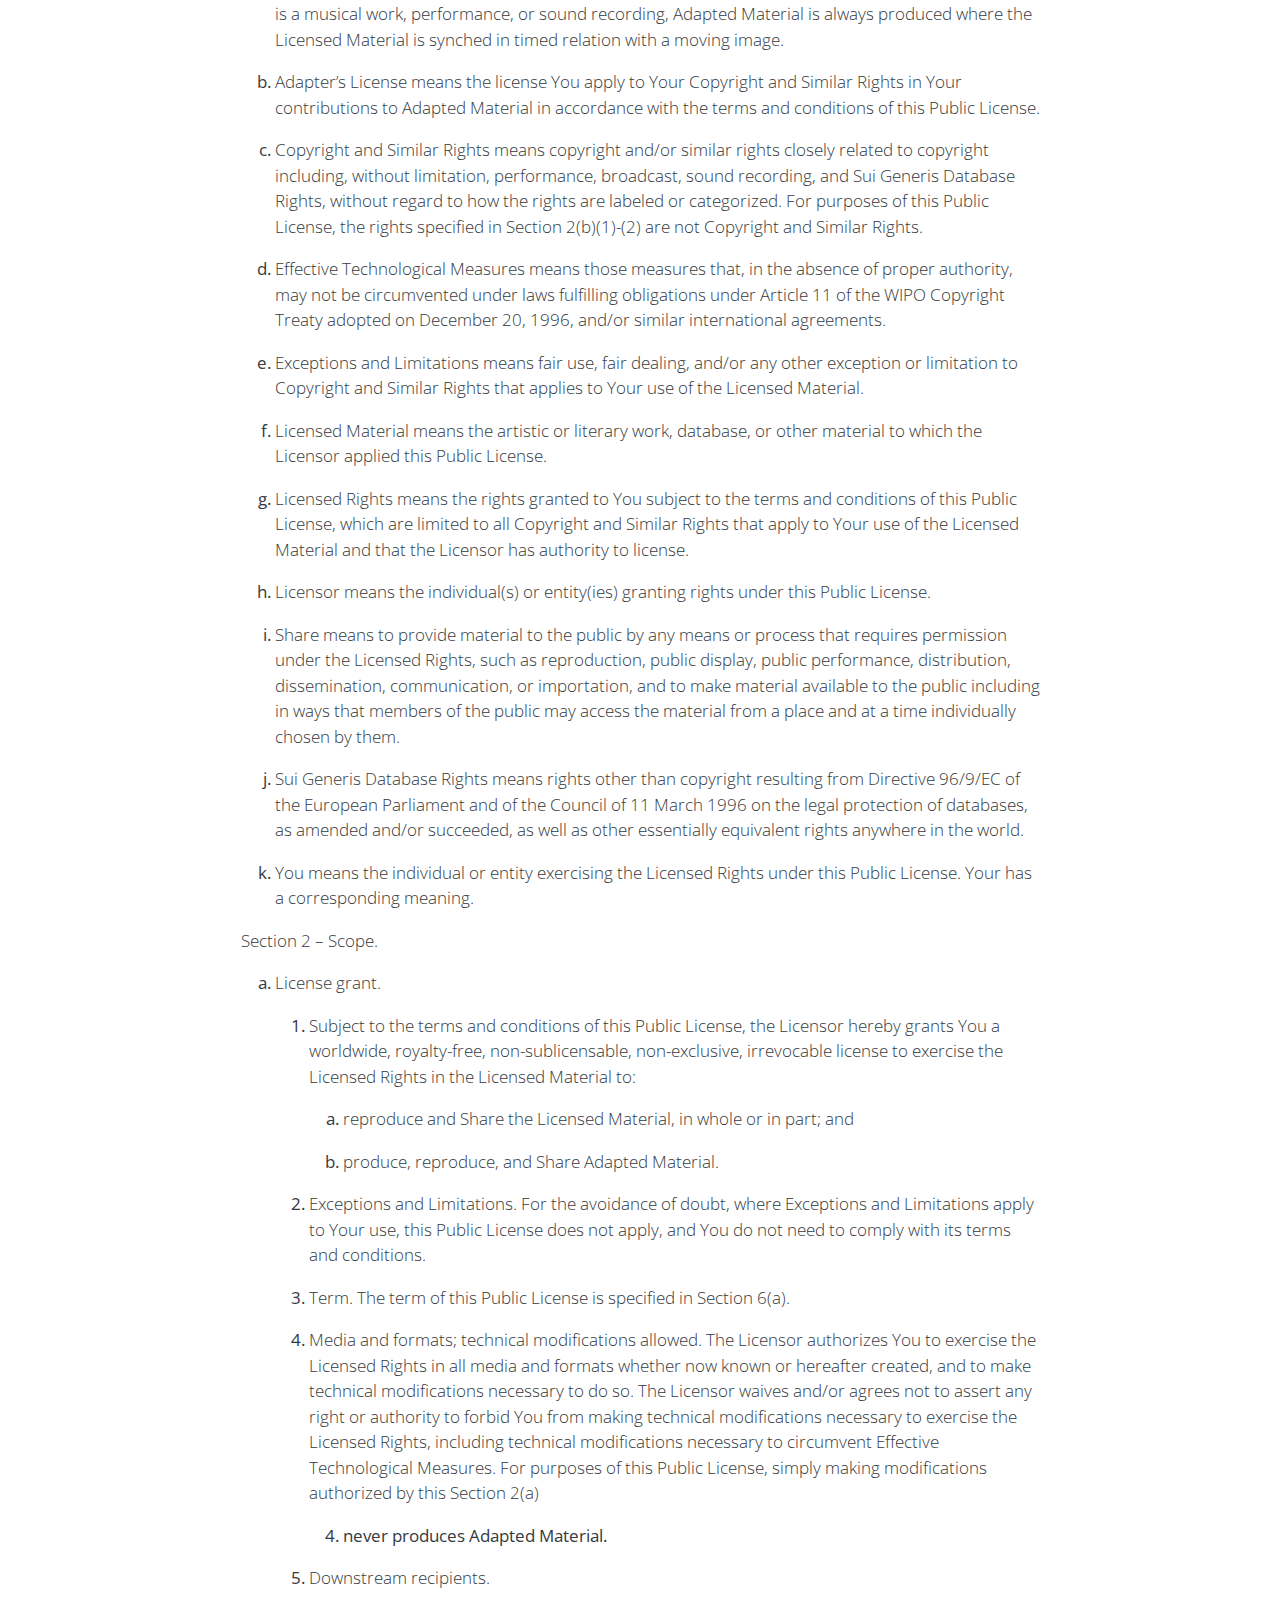
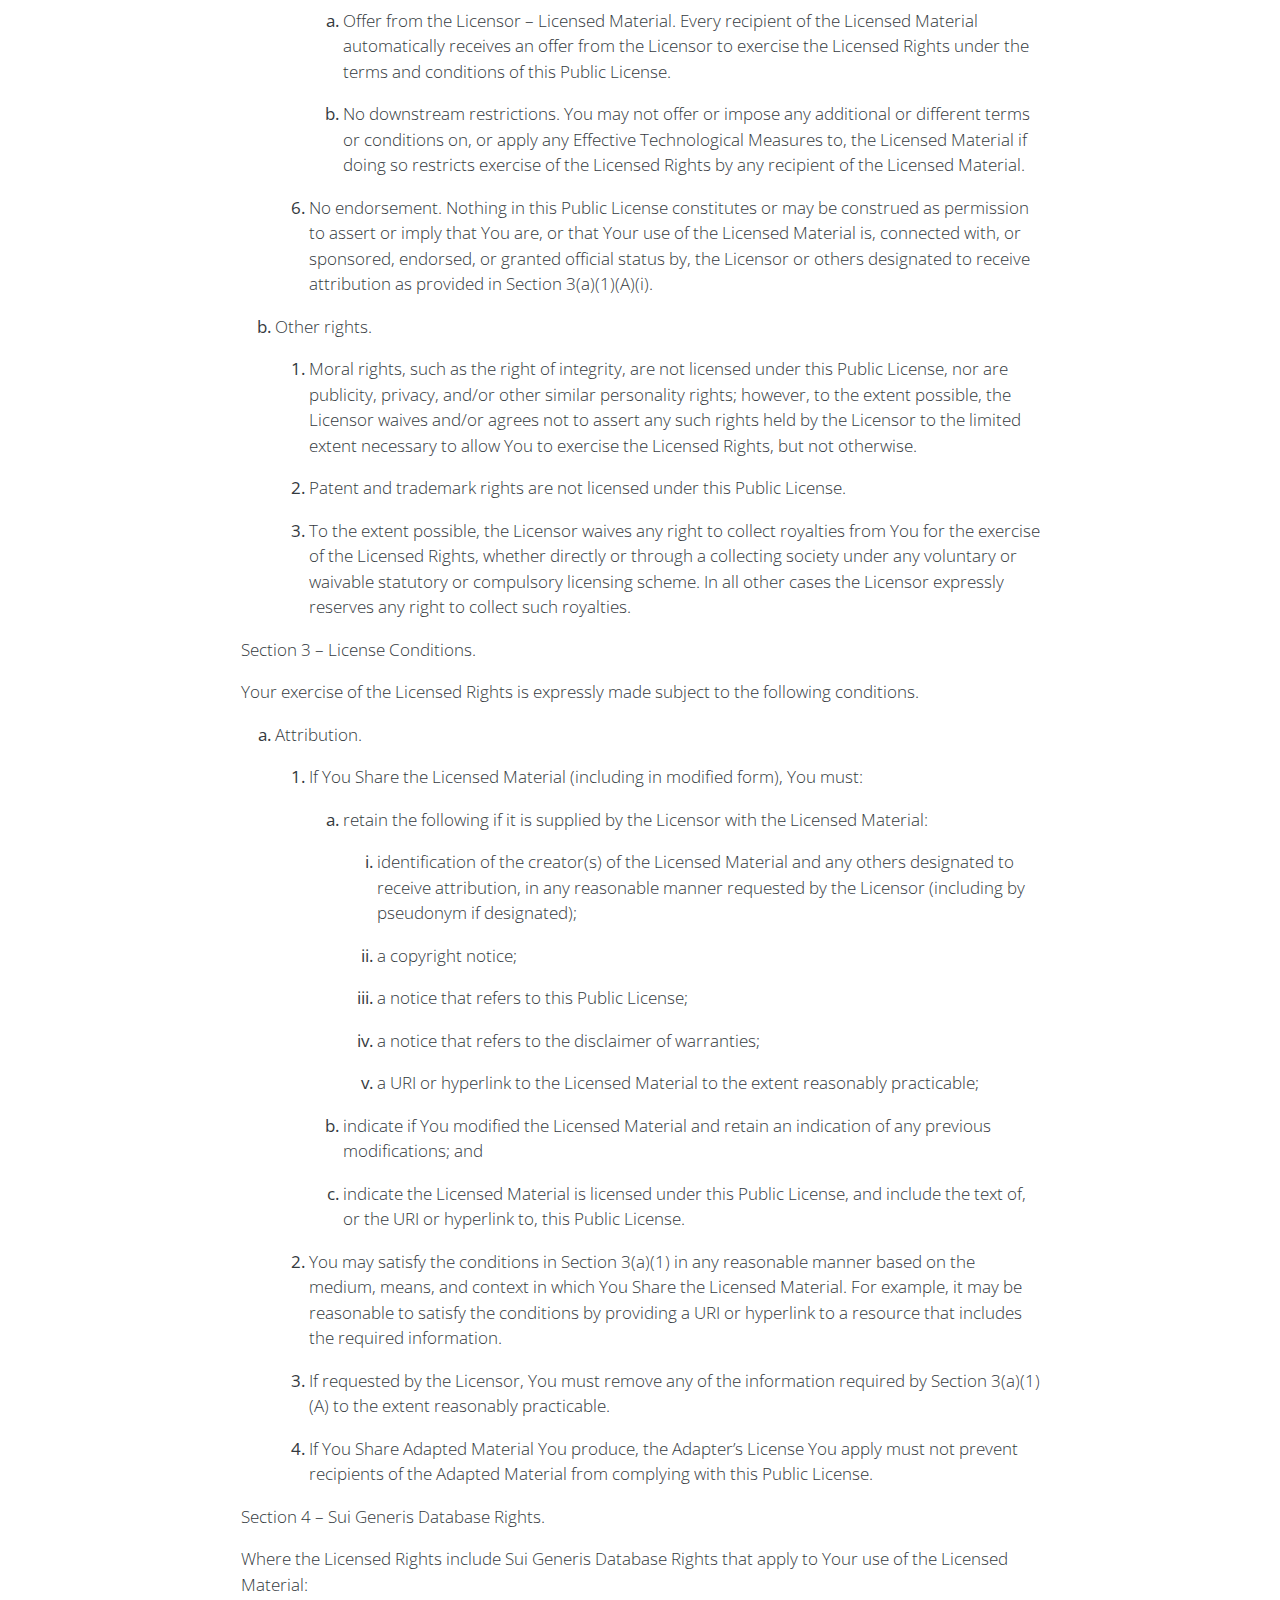
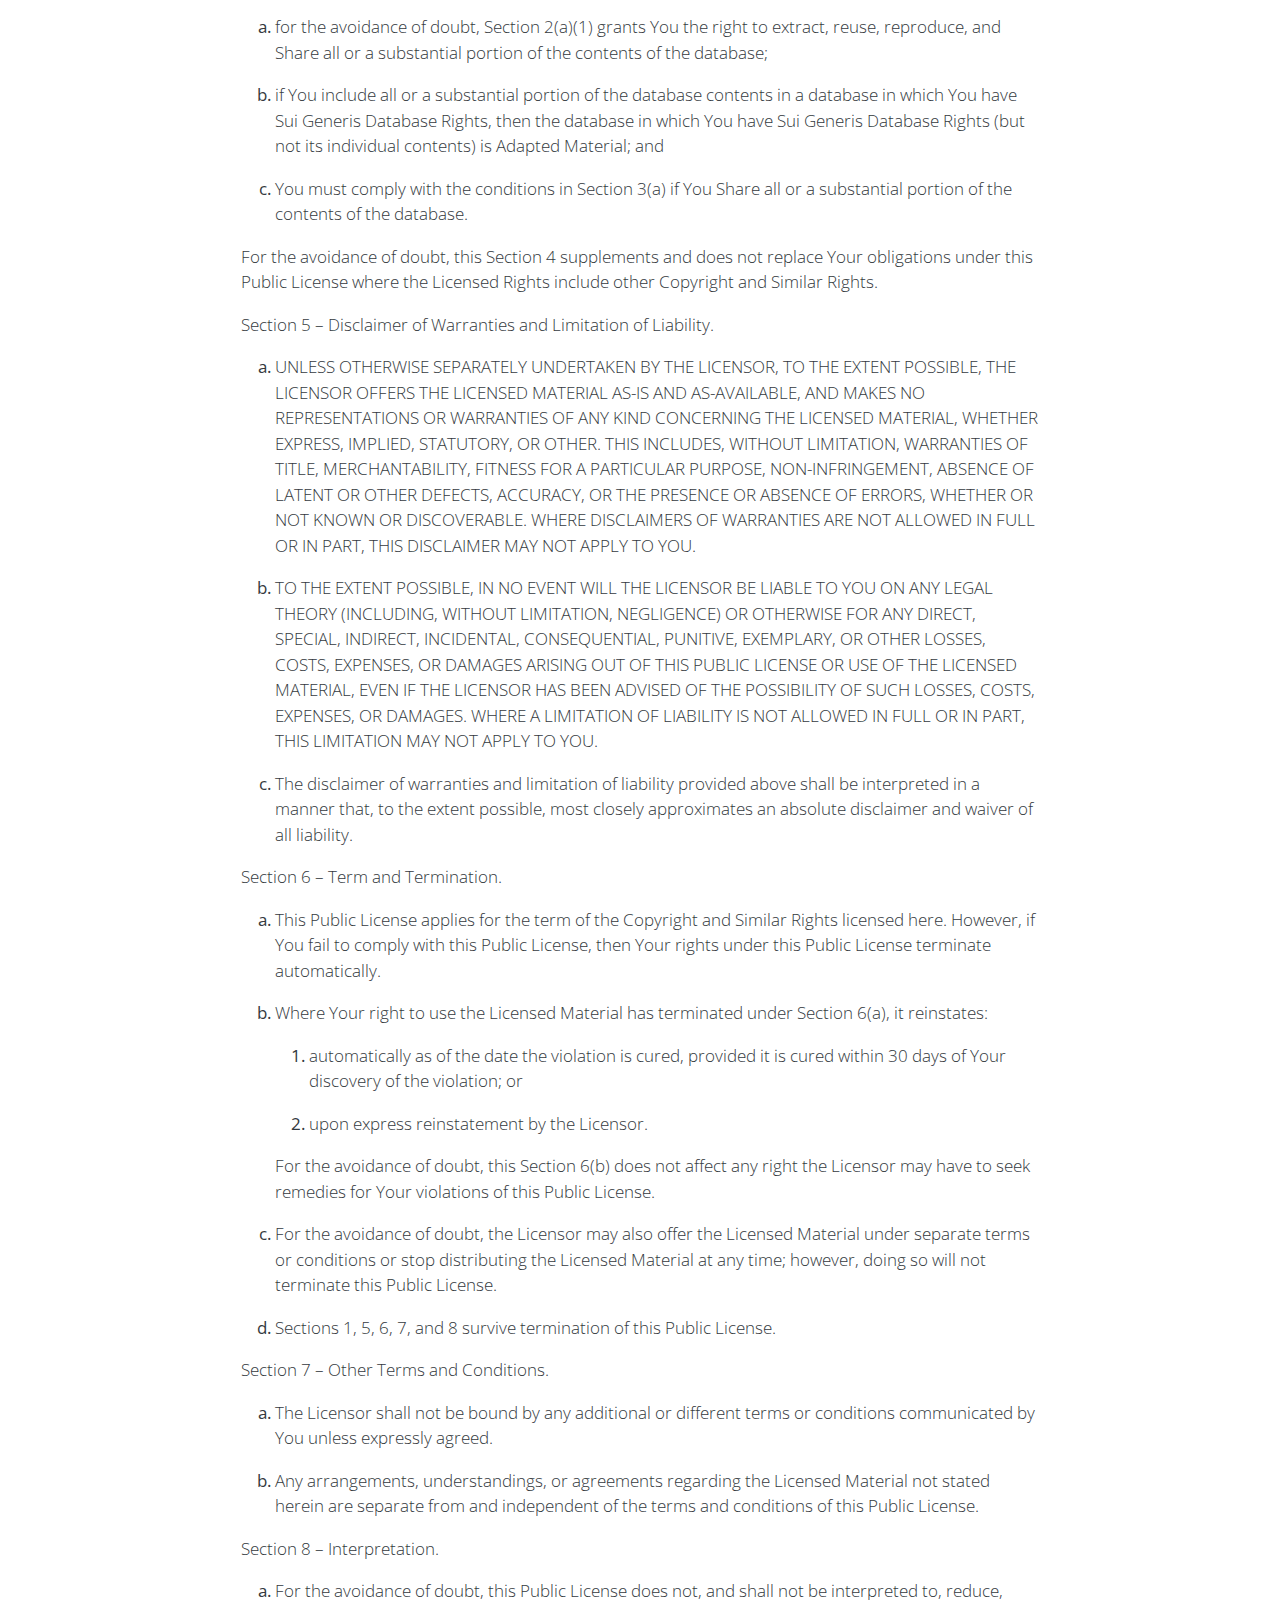
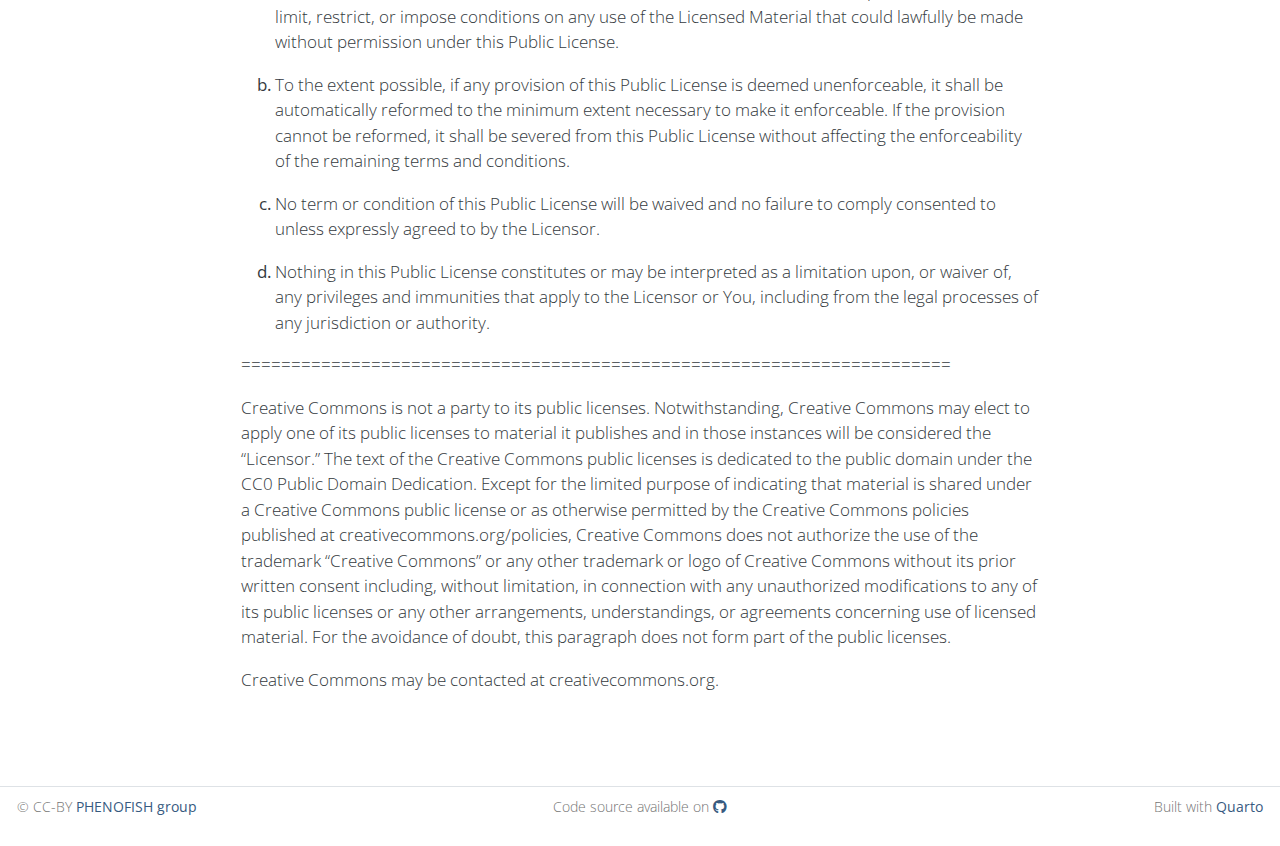
==== commit 51cea5e5: "Built site for gh-pages" ====
--- a/LICENSE.html
+++ b/LICENSE.html
@@ -2,7 +2,7 @@
 <html xmlns="http://www.w3.org/1999/xhtml" lang="en" xml:lang="en"><head>
 
 <meta charset="utf-8">
-<meta name="generator" content="quarto-1.7.6">
+<meta name="generator" content="quarto-1.6.43">
 
 <meta name="viewport" content="width=device-width, initial-scale=1.0, user-scalable=yes">
 
@@ -31,10 +31,10 @@
 <script src="site_libs/quarto-html/tippy.umd.min.js"></script>
 <script src="site_libs/quarto-html/anchor.min.js"></script>
 <link href="site_libs/quarto-html/tippy.css" rel="stylesheet">
-<link href="site_libs/quarto-html/quarto-syntax-highlighting-6c21014d9765ba549c6ebad95917e4d7.css" rel="stylesheet" id="quarto-text-highlighting-styles">
+<link href="site_libs/quarto-html/quarto-syntax-highlighting-d4d76bf8491c20bad77d141916dc28e1.css" rel="stylesheet" id="quarto-text-highlighting-styles">
 <script src="site_libs/bootstrap/bootstrap.min.js"></script>
 <link href="site_libs/bootstrap/bootstrap-icons.css" rel="stylesheet">
-<link href="site_libs/bootstrap/bootstrap-ef7c6743885fe90c1e6ae30f9c0cf426.min.css" rel="stylesheet" append-hash="true" id="quarto-bootstrap" data-mode="light">
+<link href="site_libs/bootstrap/bootstrap-4fb56b6ef352009fa438d03611228f8f.min.css" rel="stylesheet" append-hash="true" id="quarto-bootstrap" data-mode="light">
 <link href="site_libs/quarto-contrib/fontawesome6-1.2.0/all.min.css" rel="stylesheet">
 <link href="site_libs/quarto-contrib/fontawesome6-1.2.0/latex-fontsize.css" rel="stylesheet">
 <script id="quarto-search-options" type="application/json">{
@@ -71,7 +71,18 @@
     <img src="./img/navbar-logo.png" alt="" class="navbar-logo">
     </a>
   </div>
-        <div class="quarto-navbar-tools tools-end">
+          <button class="navbar-toggler" type="button" data-bs-toggle="collapse" data-bs-target="#navbarCollapse" aria-controls="navbarCollapse" role="menu" aria-expanded="false" aria-label="Toggle navigation" onclick="if (window.quartoToggleHeadroom) { window.quartoToggleHeadroom(); }">
+  <span class="navbar-toggler-icon"></span>
+</button>
+          <div class="collapse navbar-collapse" id="navbarCollapse">
+            <ul class="navbar-nav navbar-nav-scroll ms-auto">
+  <li class="nav-item">
+    <a class="nav-link" href="./index.html"> 
+<span class="menu-text"><i class="fa-solid fa-house" aria-label="house"></i> <span class="menu-item">Home</span></span></a>
+  </li>  
+</ul>
+          </div> <!-- /navcollapse -->
+            <div class="quarto-navbar-tools">
 </div>
       </div> <!-- /container-fluid -->
     </nav>
--- a/site_libs/quarto-html/quarto-syntax-highlighting-d4d76bf8491c20bad77d141916dc28e1.css
+++ b/site_libs/quarto-html/quarto-syntax-highlighting-d4d76bf8491c20bad77d141916dc28e1.css
@@ -0,0 +1,205 @@
+/* quarto syntax highlight colors */
+:root {
+  --quarto-hl-ot-color: #003B4F;
+  --quarto-hl-at-color: #657422;
+  --quarto-hl-ss-color: #20794D;
+  --quarto-hl-an-color: #5E5E5E;
+  --quarto-hl-fu-color: #4758AB;
+  --quarto-hl-st-color: #20794D;
+  --quarto-hl-cf-color: #003B4F;
+  --quarto-hl-op-color: #5E5E5E;
+  --quarto-hl-er-color: #AD0000;
+  --quarto-hl-bn-color: #AD0000;
+  --quarto-hl-al-color: #AD0000;
+  --quarto-hl-va-color: #111111;
+  --quarto-hl-bu-color: inherit;
+  --quarto-hl-ex-color: inherit;
+  --quarto-hl-pp-color: #AD0000;
+  --quarto-hl-in-color: #5E5E5E;
+  --quarto-hl-vs-color: #20794D;
+  --quarto-hl-wa-color: #5E5E5E;
+  --quarto-hl-do-color: #5E5E5E;
+  --quarto-hl-im-color: #00769E;
+  --quarto-hl-ch-color: #20794D;
+  --quarto-hl-dt-color: #AD0000;
+  --quarto-hl-fl-color: #AD0000;
+  --quarto-hl-co-color: #5E5E5E;
+  --quarto-hl-cv-color: #5E5E5E;
+  --quarto-hl-cn-color: #8f5902;
+  --quarto-hl-sc-color: #5E5E5E;
+  --quarto-hl-dv-color: #AD0000;
+  --quarto-hl-kw-color: #003B4F;
+}
+
+/* other quarto variables */
+:root {
+  --quarto-font-monospace: SFMono-Regular, Menlo, Monaco, Consolas, "Liberation Mono", "Courier New", monospace;
+}
+
+pre > code.sourceCode > span {
+  color: #003B4F;
+}
+
+code span {
+  color: #003B4F;
+}
+
+code.sourceCode > span {
+  color: #003B4F;
+}
+
+div.sourceCode,
+div.sourceCode pre.sourceCode {
+  color: #003B4F;
+}
+
+code span.ot {
+  color: #003B4F;
+  font-style: inherit;
+}
+
+code span.at {
+  color: #657422;
+  font-style: inherit;
+}
+
+code span.ss {
+  color: #20794D;
+  font-style: inherit;
+}
+
+code span.an {
+  color: #5E5E5E;
+  font-style: inherit;
+}
+
+code span.fu {
+  color: #4758AB;
+  font-style: inherit;
+}
+
+code span.st {
+  color: #20794D;
+  font-style: inherit;
+}
+
+code span.cf {
+  color: #003B4F;
+  font-weight: bold;
+  font-style: inherit;
+}
+
+code span.op {
+  color: #5E5E5E;
+  font-style: inherit;
+}
+
+code span.er {
+  color: #AD0000;
+  font-style: inherit;
+}
+
+code span.bn {
+  color: #AD0000;
+  font-style: inherit;
+}
+
+code span.al {
+  color: #AD0000;
+  font-style: inherit;
+}
+
+code span.va {
+  color: #111111;
+  font-style: inherit;
+}
+
+code span.bu {
+  font-style: inherit;
+}
+
+code span.ex {
+  font-style: inherit;
+}
+
+code span.pp {
+  color: #AD0000;
+  font-style: inherit;
+}
+
+code span.in {
+  color: #5E5E5E;
+  font-style: inherit;
+}
+
+code span.vs {
+  color: #20794D;
+  font-style: inherit;
+}
+
+code span.wa {
+  color: #5E5E5E;
+  font-style: italic;
+}
+
+code span.do {
+  color: #5E5E5E;
+  font-style: italic;
+}
+
+code span.im {
+  color: #00769E;
+  font-style: inherit;
+}
+
+code span.ch {
+  color: #20794D;
+  font-style: inherit;
+}
+
+code span.dt {
+  color: #AD0000;
+  font-style: inherit;
+}
+
+code span.fl {
+  color: #AD0000;
+  font-style: inherit;
+}
+
+code span.co {
+  color: #5E5E5E;
+  font-style: inherit;
+}
+
+code span.cv {
+  color: #5E5E5E;
+  font-style: italic;
+}
+
+code span.cn {
+  color: #8f5902;
+  font-style: inherit;
+}
+
+code span.sc {
+  color: #5E5E5E;
+  font-style: inherit;
+}
+
+code span.dv {
+  color: #AD0000;
+  font-style: inherit;
+}
+
+code span.kw {
+  color: #003B4F;
+  font-weight: bold;
+  font-style: inherit;
+}
+
+.prevent-inlining {
+  content: "</";
+}
+
+/*# sourceMappingURL=c9c5d451c23b744f9cb2c98992a0aef2.css.map */
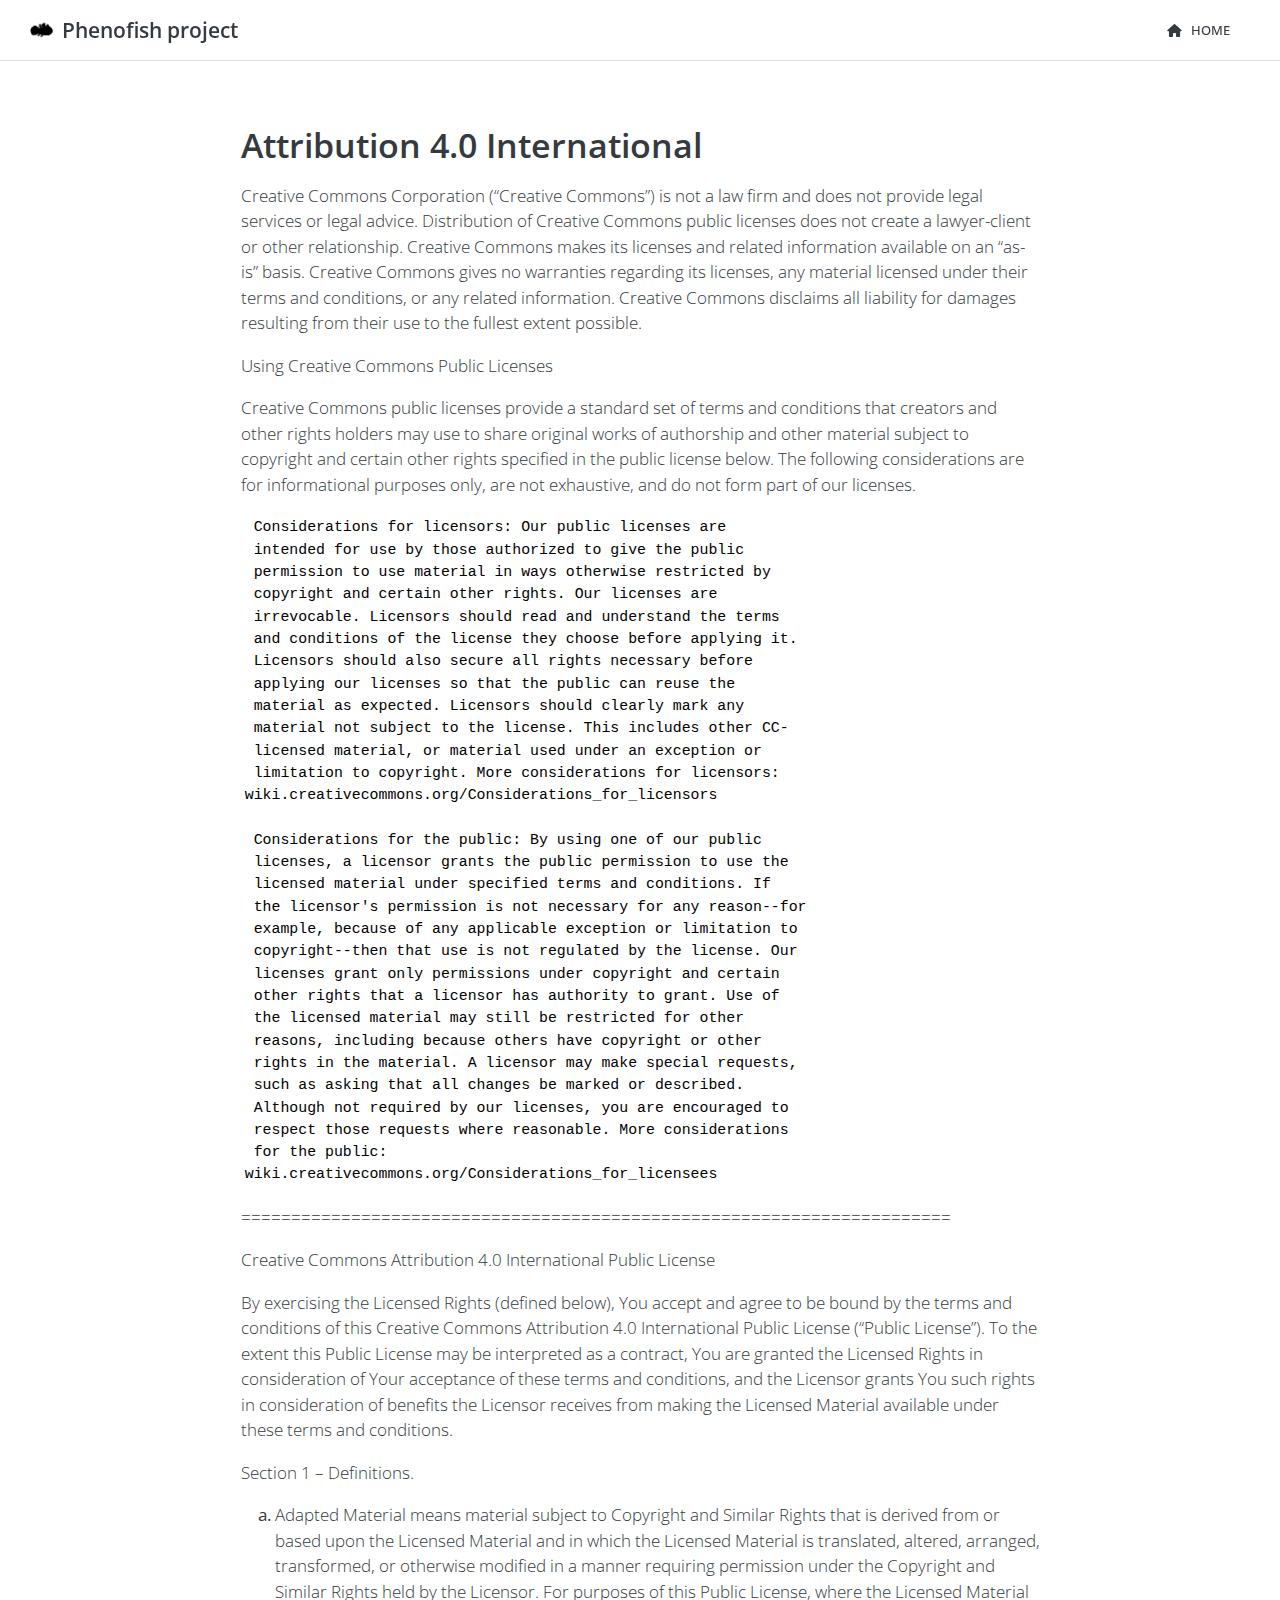
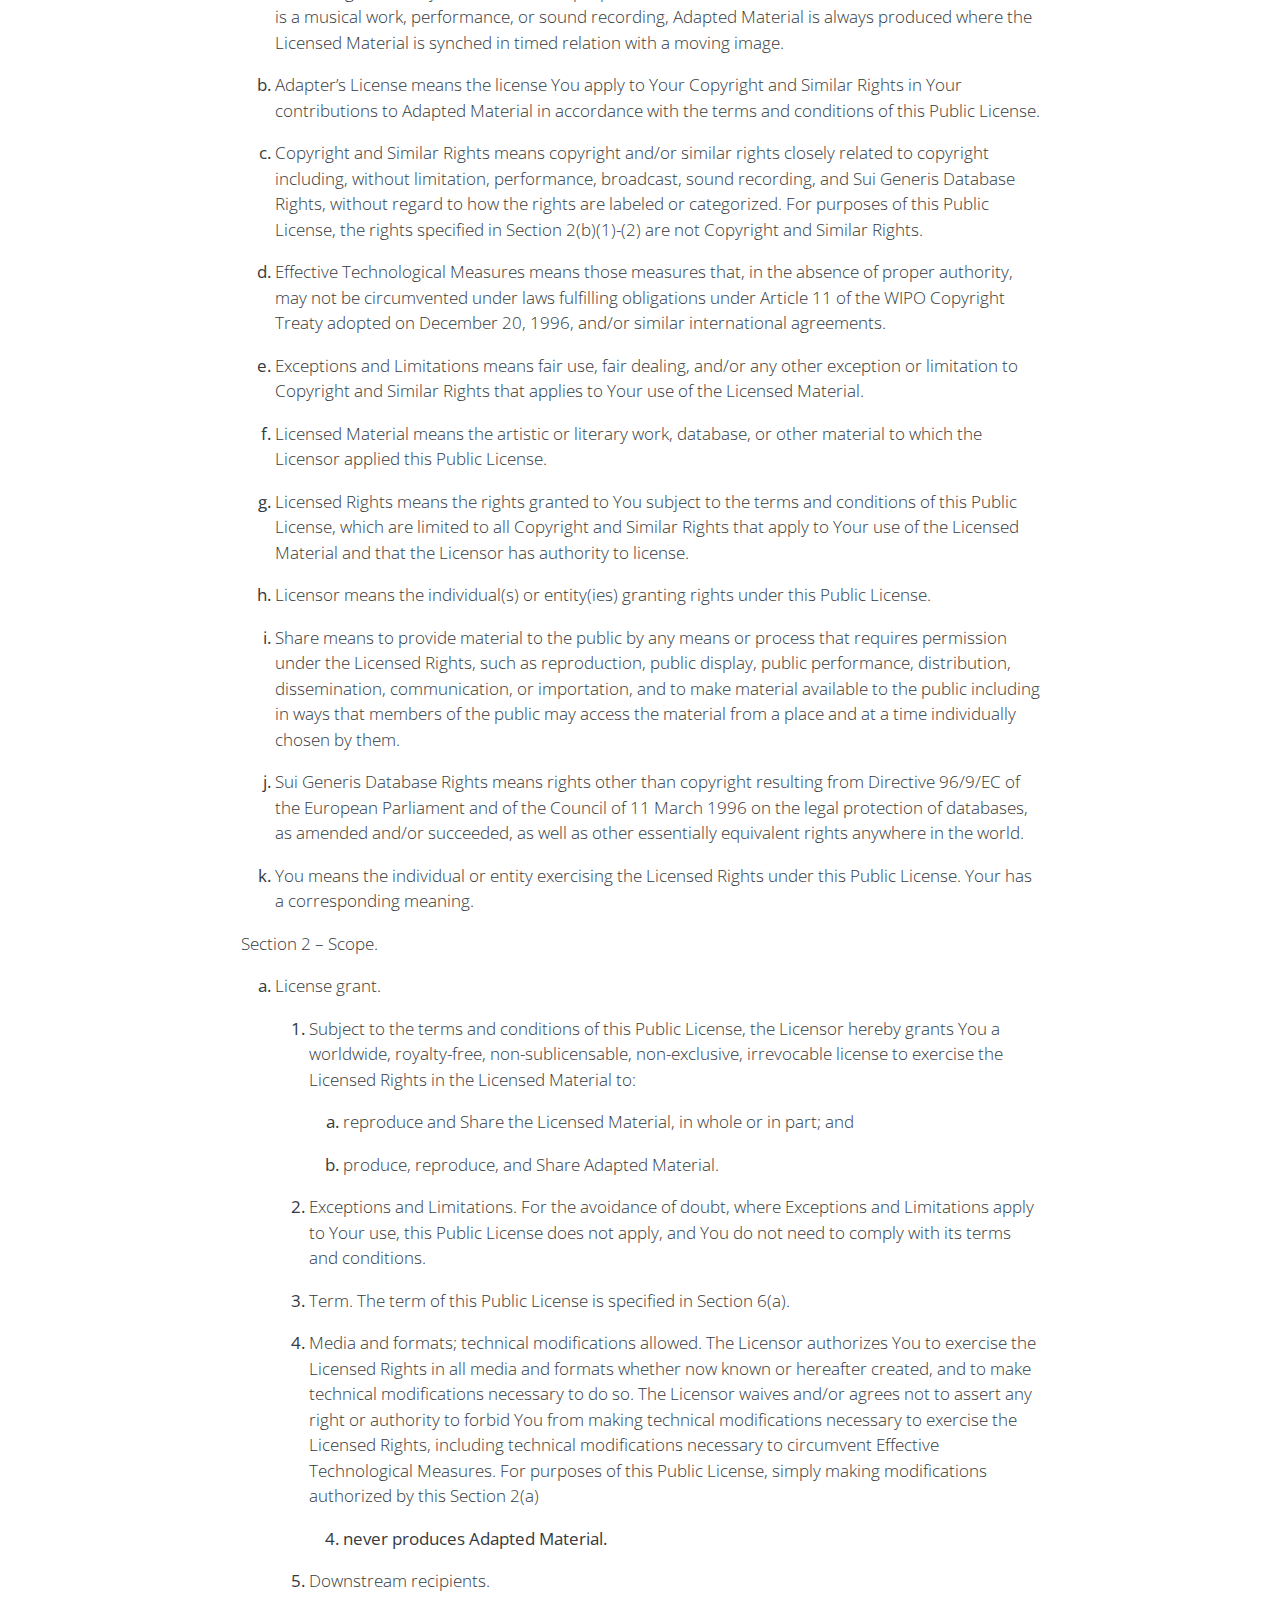
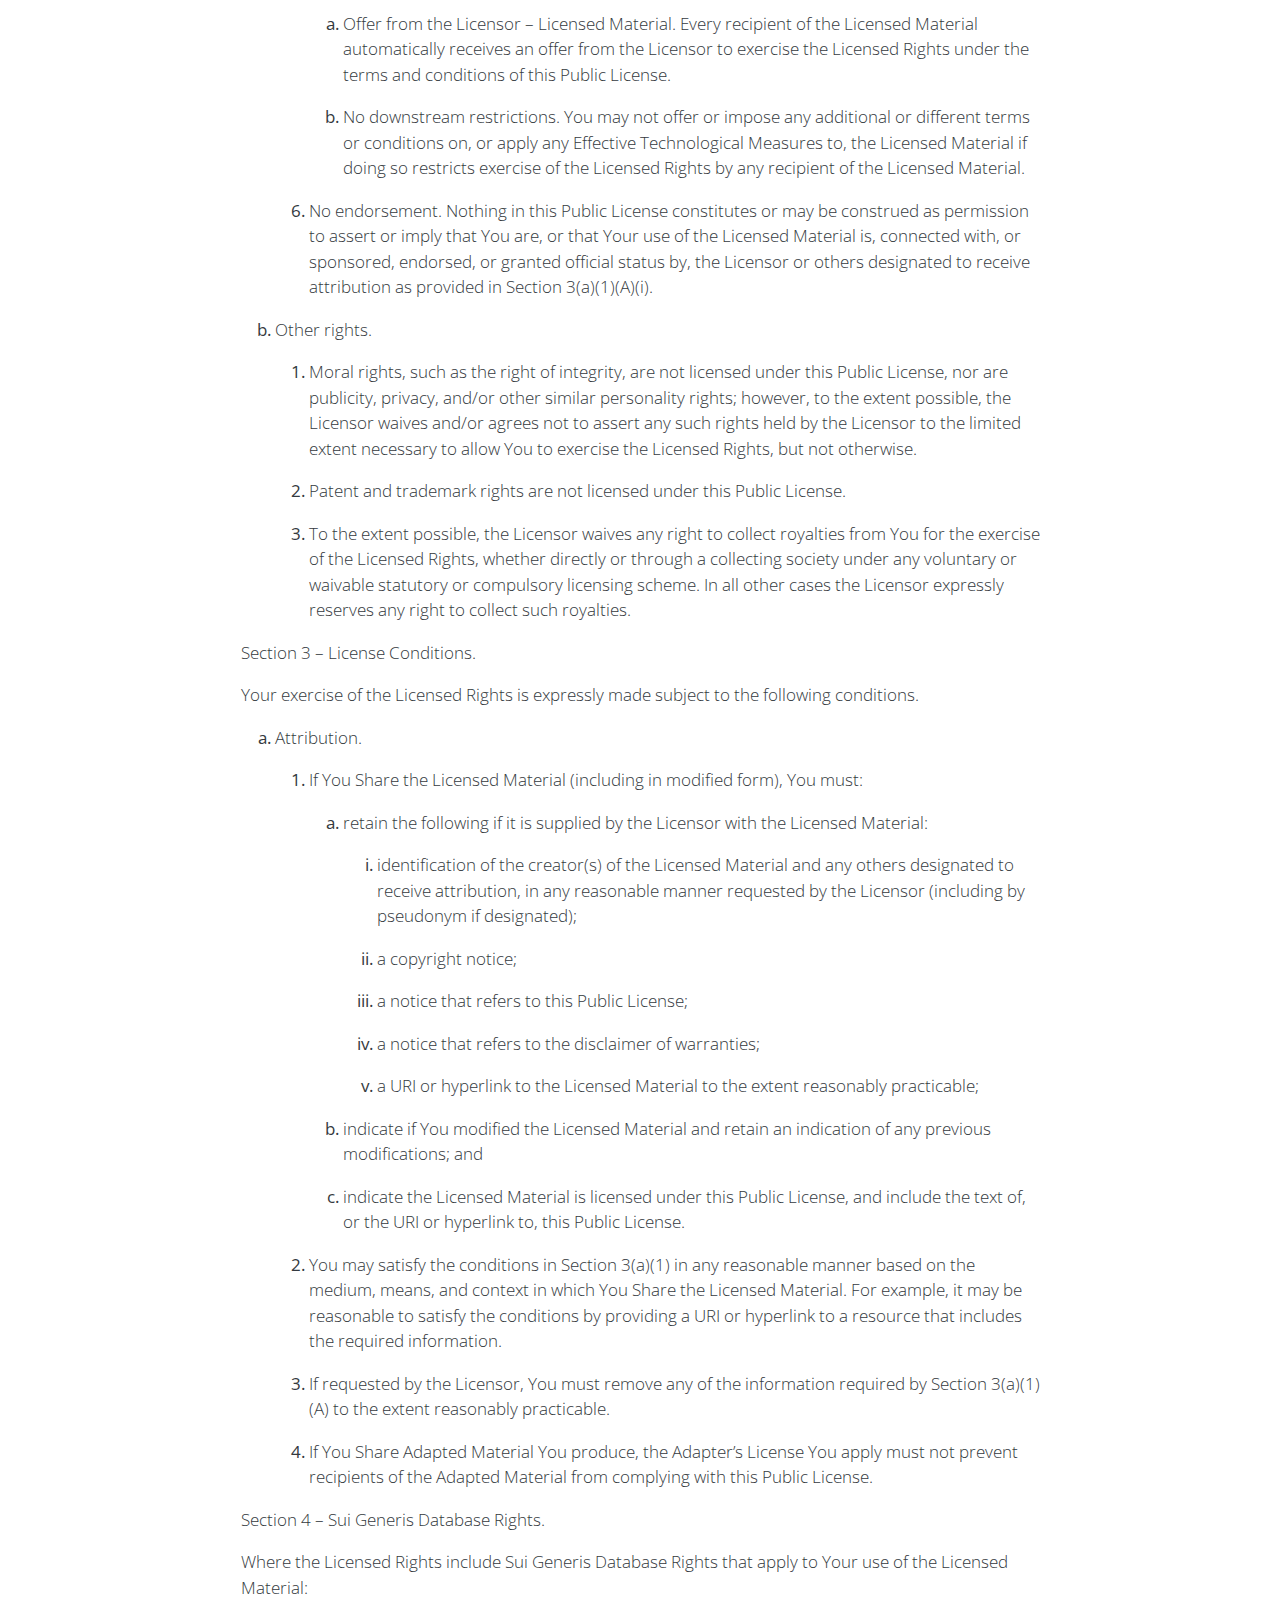
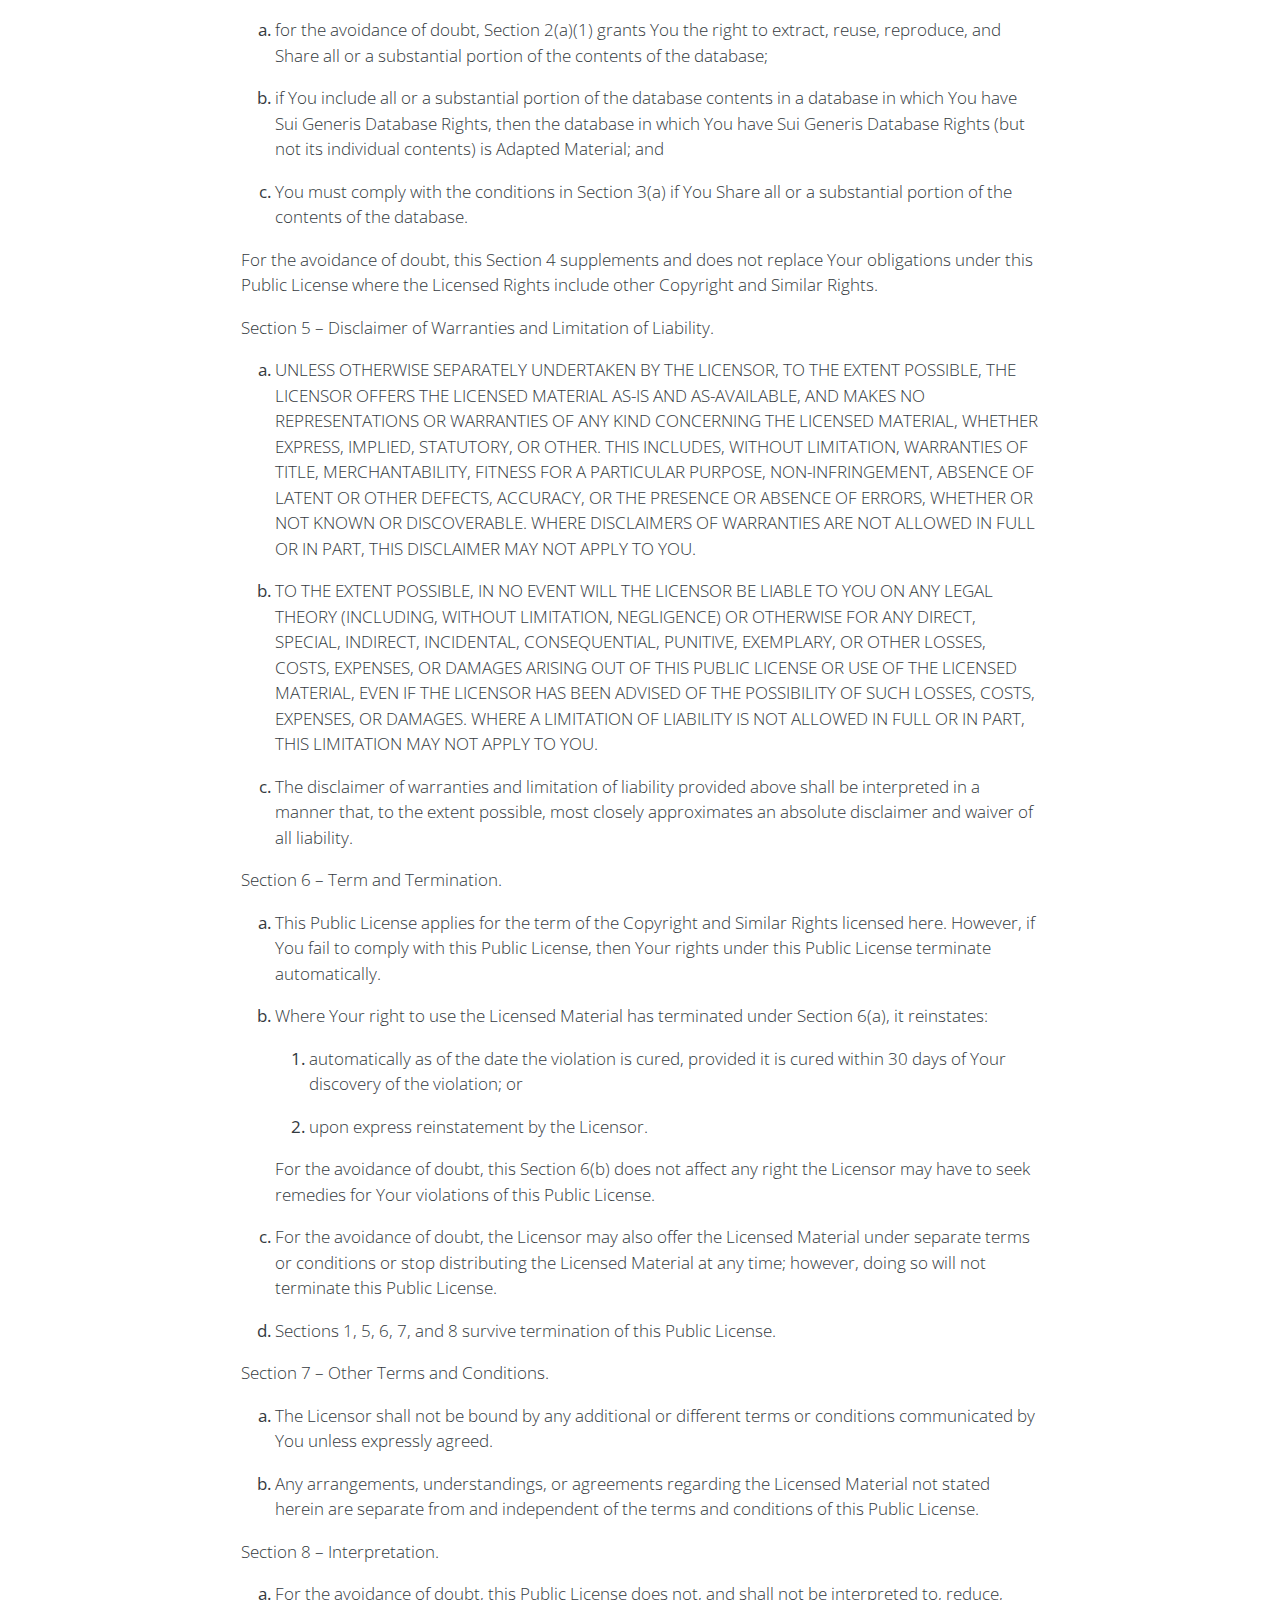
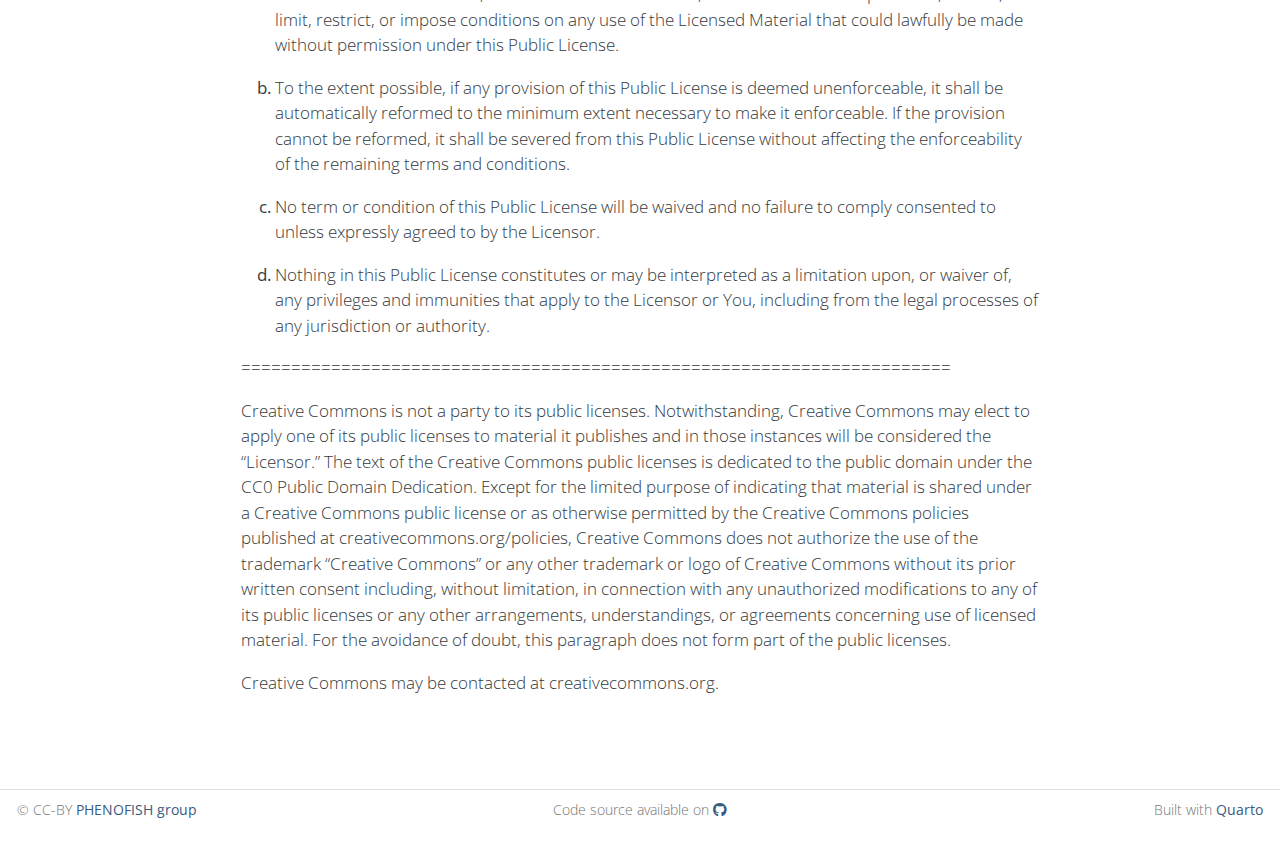
==== commit cac7778e: "Built site for gh-pages" ====
--- a/LICENSE.html
+++ b/LICENSE.html
@@ -7,7 +7,7 @@
 <meta name="viewport" content="width=device-width, initial-scale=1.0, user-scalable=yes">
 
 
-<title>license</title>
+<title>license – Phenofish project</title>
 <style>
 code{white-space: pre-wrap;}
 span.smallcaps{font-variant: small-caps;}
@@ -25,6 +25,7 @@
 
 <script src="site_libs/quarto-nav/quarto-nav.js"></script>
 <script src="site_libs/quarto-nav/headroom.min.js"></script>
+<link href="./img/favicon/favicon-32x32.png" rel="icon" type="image/png">
 <script src="site_libs/clipboard/clipboard.min.js"></script>
 <script src="site_libs/quarto-html/quarto.js"></script>
 <script src="site_libs/quarto-html/popper.min.js"></script>
@@ -69,6 +70,9 @@
       <div class="navbar-brand-container mx-auto">
     <a href="./index.html" class="navbar-brand navbar-brand-logo">
     <img src="./img/navbar-logo.png" alt="" class="navbar-logo">
+    </a>
+    <a class="navbar-brand" href="./index.html">
+    <span class="navbar-title">Phenofish project</span>
     </a>
   </div>
           <button class="navbar-toggler" type="button" data-bs-toggle="collapse" data-bs-target="#navbarCollapse" aria-controls="navbarCollapse" role="menu" aria-expanded="false" aria-label="Toggle navigation" onclick="if (window.quartoToggleHeadroom) { window.quartoToggleHeadroom(); }">
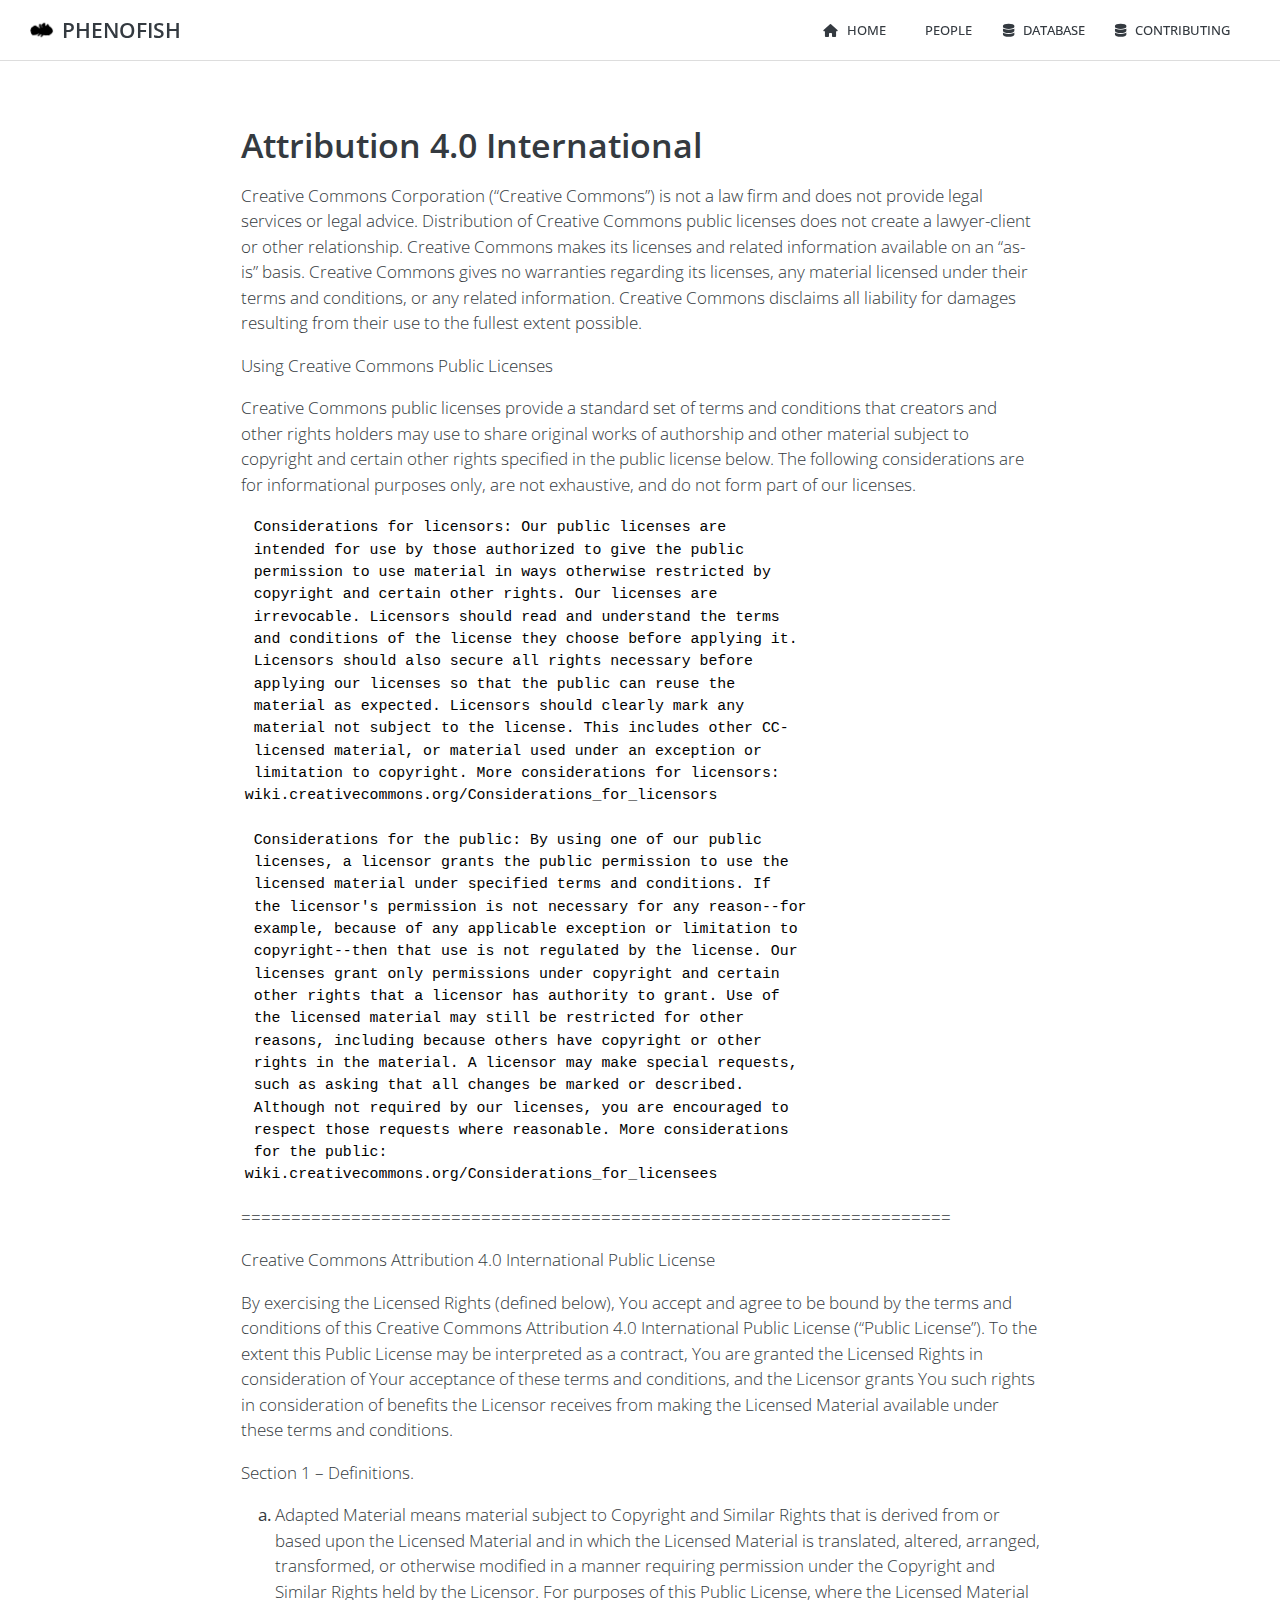
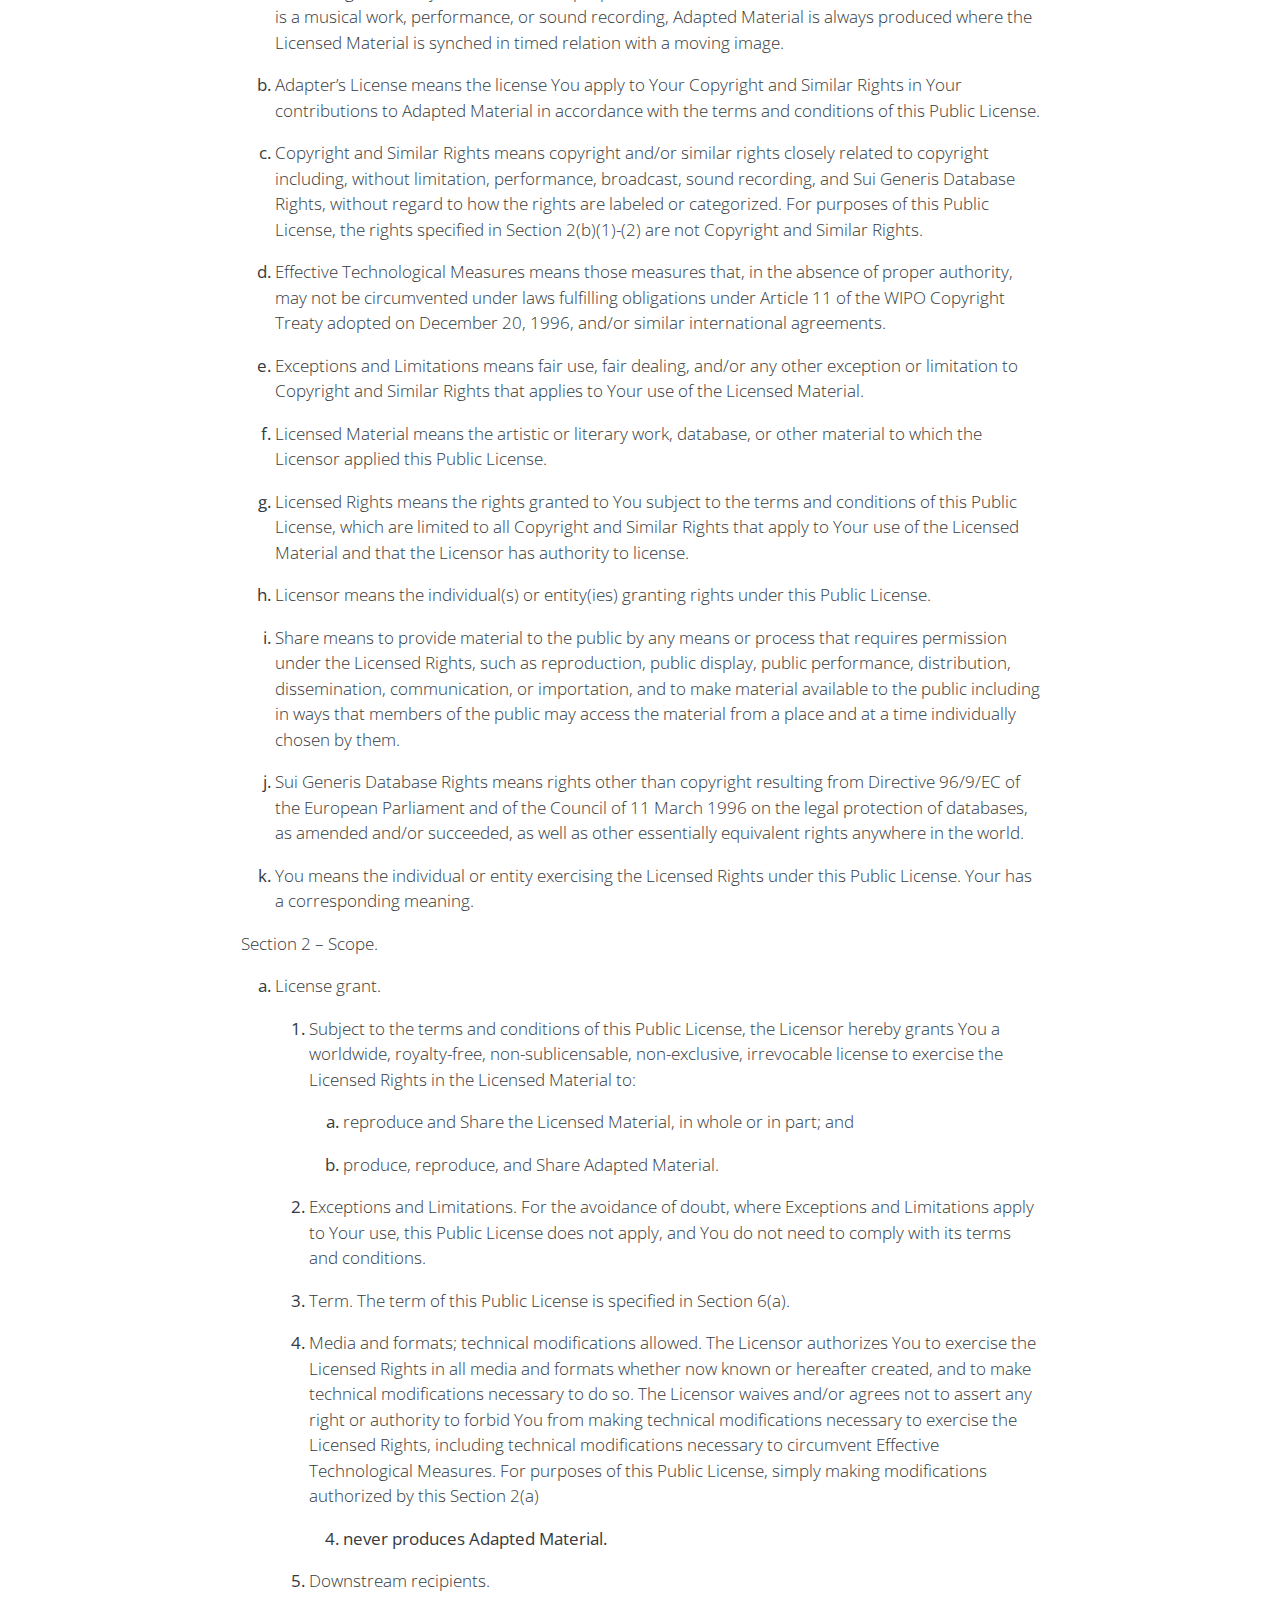
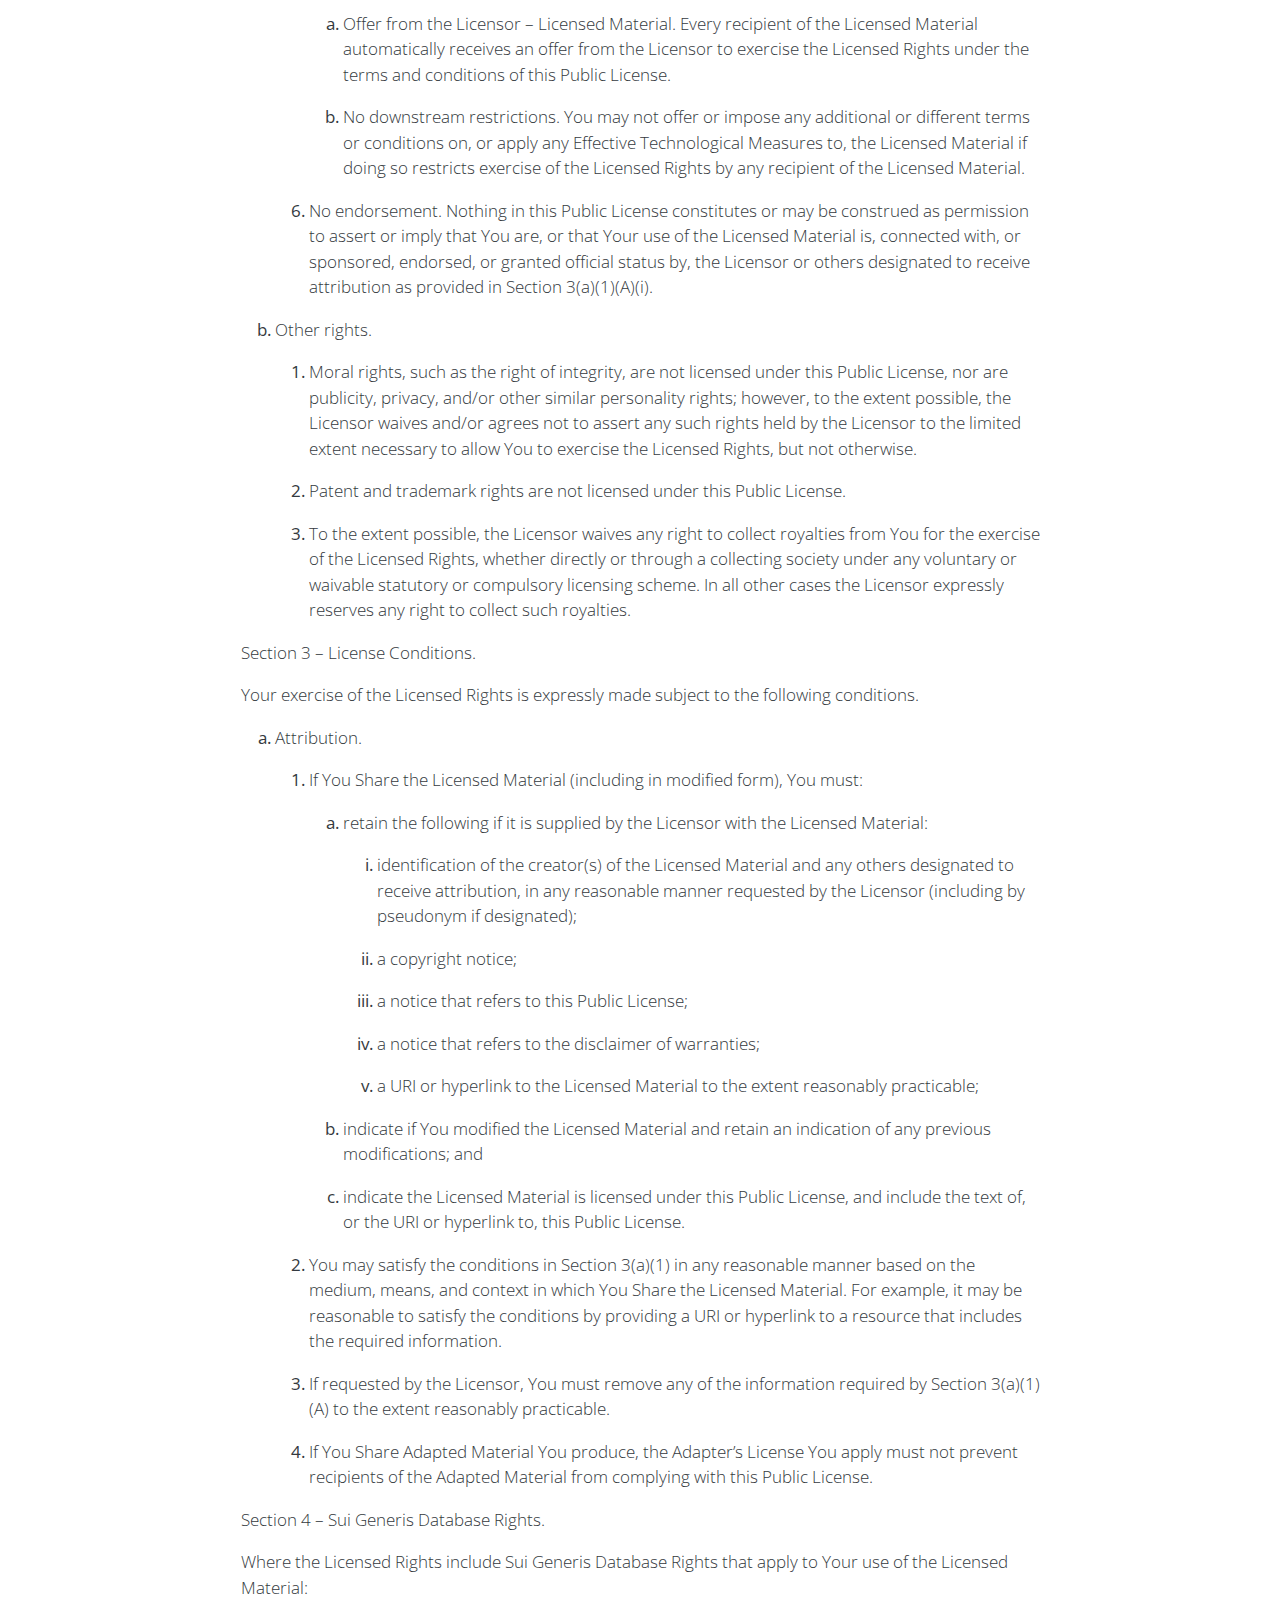
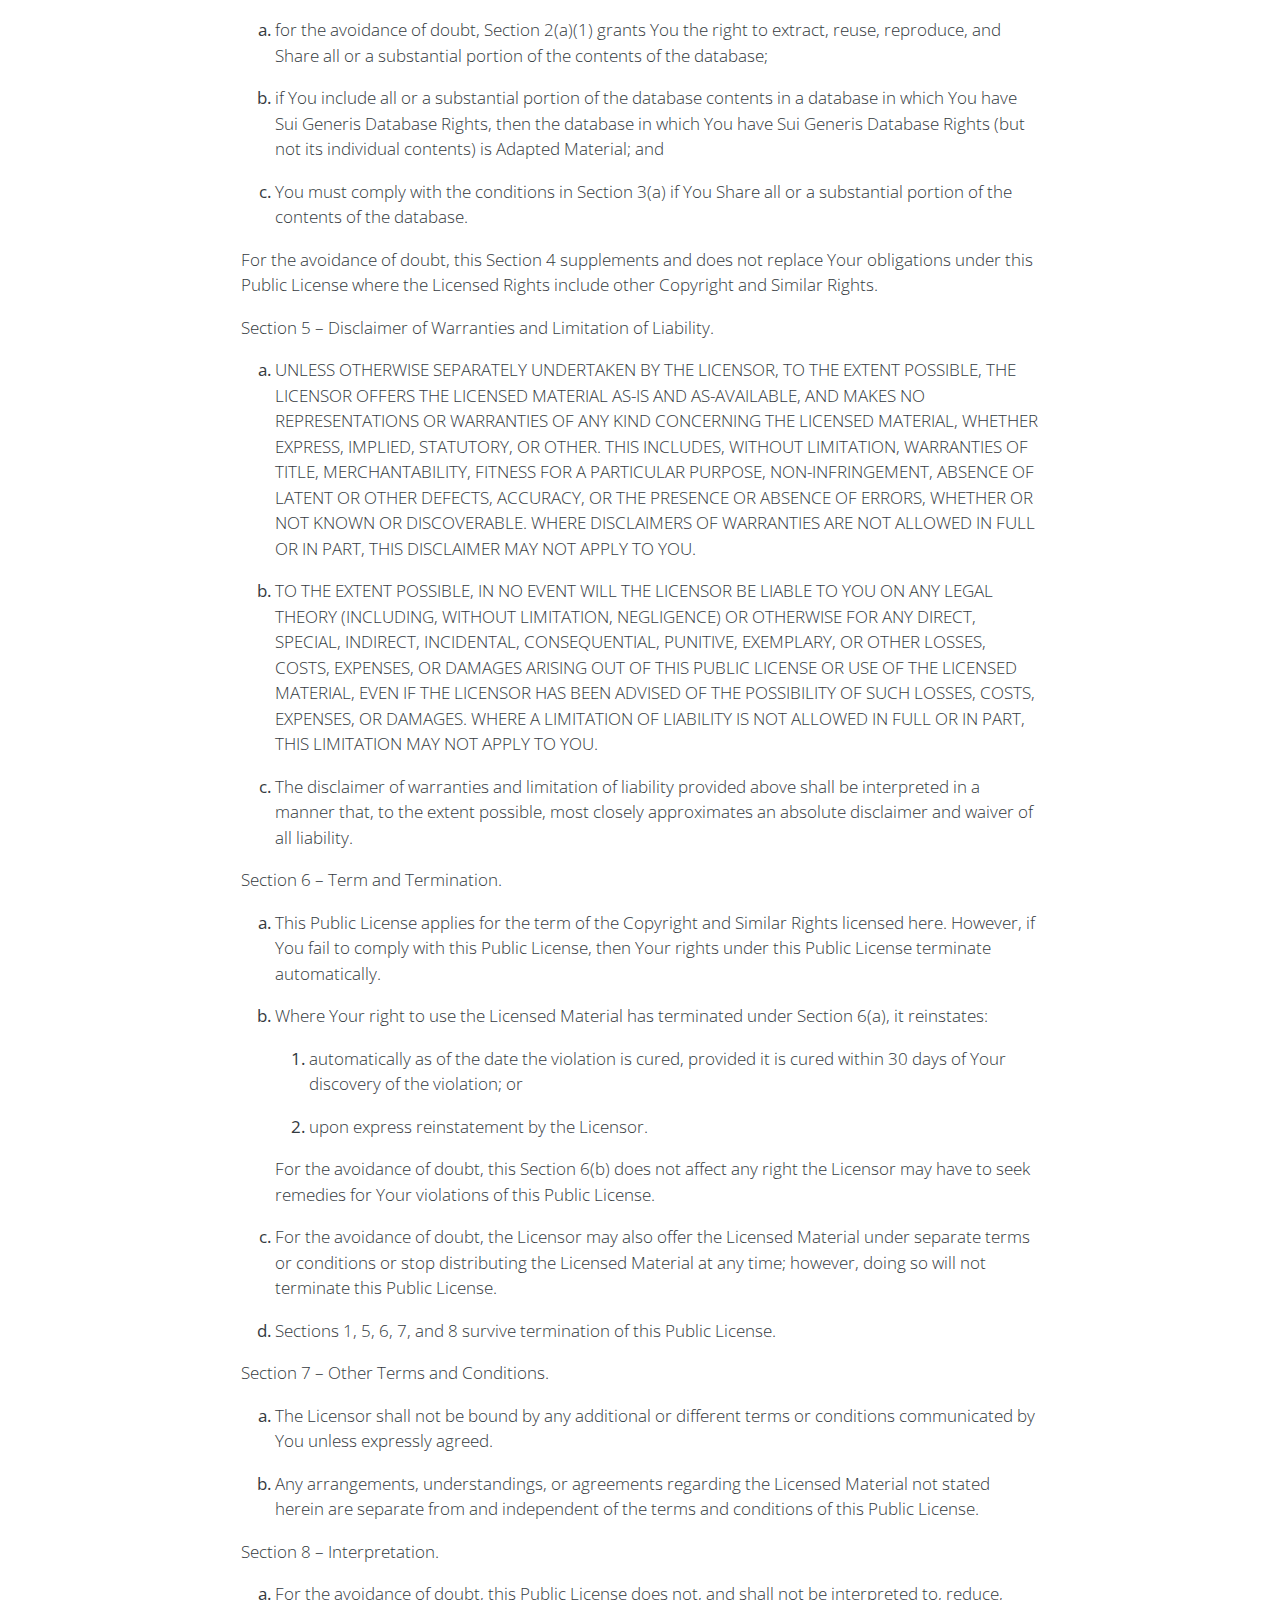
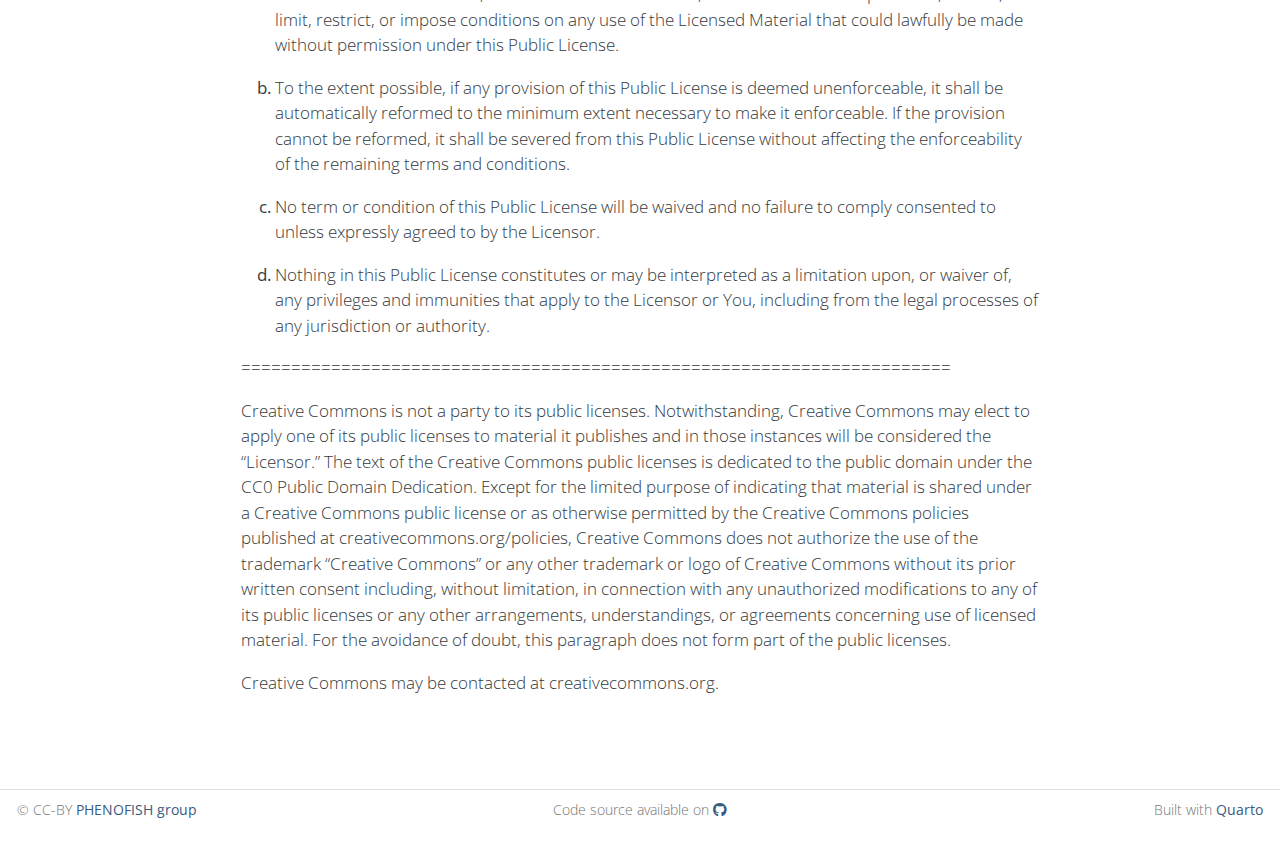
==== commit 2271e63e: "Built site for gh-pages" ====
--- a/LICENSE.html
+++ b/LICENSE.html
@@ -7,7 +7,7 @@
 <meta name="viewport" content="width=device-width, initial-scale=1.0, user-scalable=yes">
 
 
-<title>license – Phenofish project</title>
+<title>license – PHENOFISH</title>
 <style>
 code{white-space: pre-wrap;}
 span.smallcaps{font-variant: small-caps;}
@@ -72,7 +72,7 @@
     <img src="./img/navbar-logo.png" alt="" class="navbar-logo">
     </a>
     <a class="navbar-brand" href="./index.html">
-    <span class="navbar-title">Phenofish project</span>
+    <span class="navbar-title">PHENOFISH</span>
     </a>
   </div>
           <button class="navbar-toggler" type="button" data-bs-toggle="collapse" data-bs-target="#navbarCollapse" aria-controls="navbarCollapse" role="menu" aria-expanded="false" aria-label="Toggle navigation" onclick="if (window.quartoToggleHeadroom) { window.quartoToggleHeadroom(); }">
@@ -83,6 +83,18 @@
   <li class="nav-item">
     <a class="nav-link" href="./index.html"> 
 <span class="menu-text"><i class="fa-solid fa-house" aria-label="house"></i> <span class="menu-item">Home</span></span></a>
+  </li>  
+  <li class="nav-item">
+    <a class="nav-link" href="./content/people.html"> 
+<span class="menu-text"><i class="fa-solid fa-people" aria-label="people"></i> <span class="menu-item">People</span></span></a>
+  </li>  
+  <li class="nav-item">
+    <a class="nav-link" href="./content/database.html"> 
+<span class="menu-text"><i class="fa-solid fa-database" aria-label="database"></i> <span class="menu-item">Database</span></span></a>
+  </li>  
+  <li class="nav-item">
+    <a class="nav-link" href="./content/contributing.html"> 
+<span class="menu-text"><i class="fa-solid fa-database" aria-label="database"></i> <span class="menu-item">Contributing</span></span></a>
   </li>  
 </ul>
           </div> <!-- /navcollapse -->
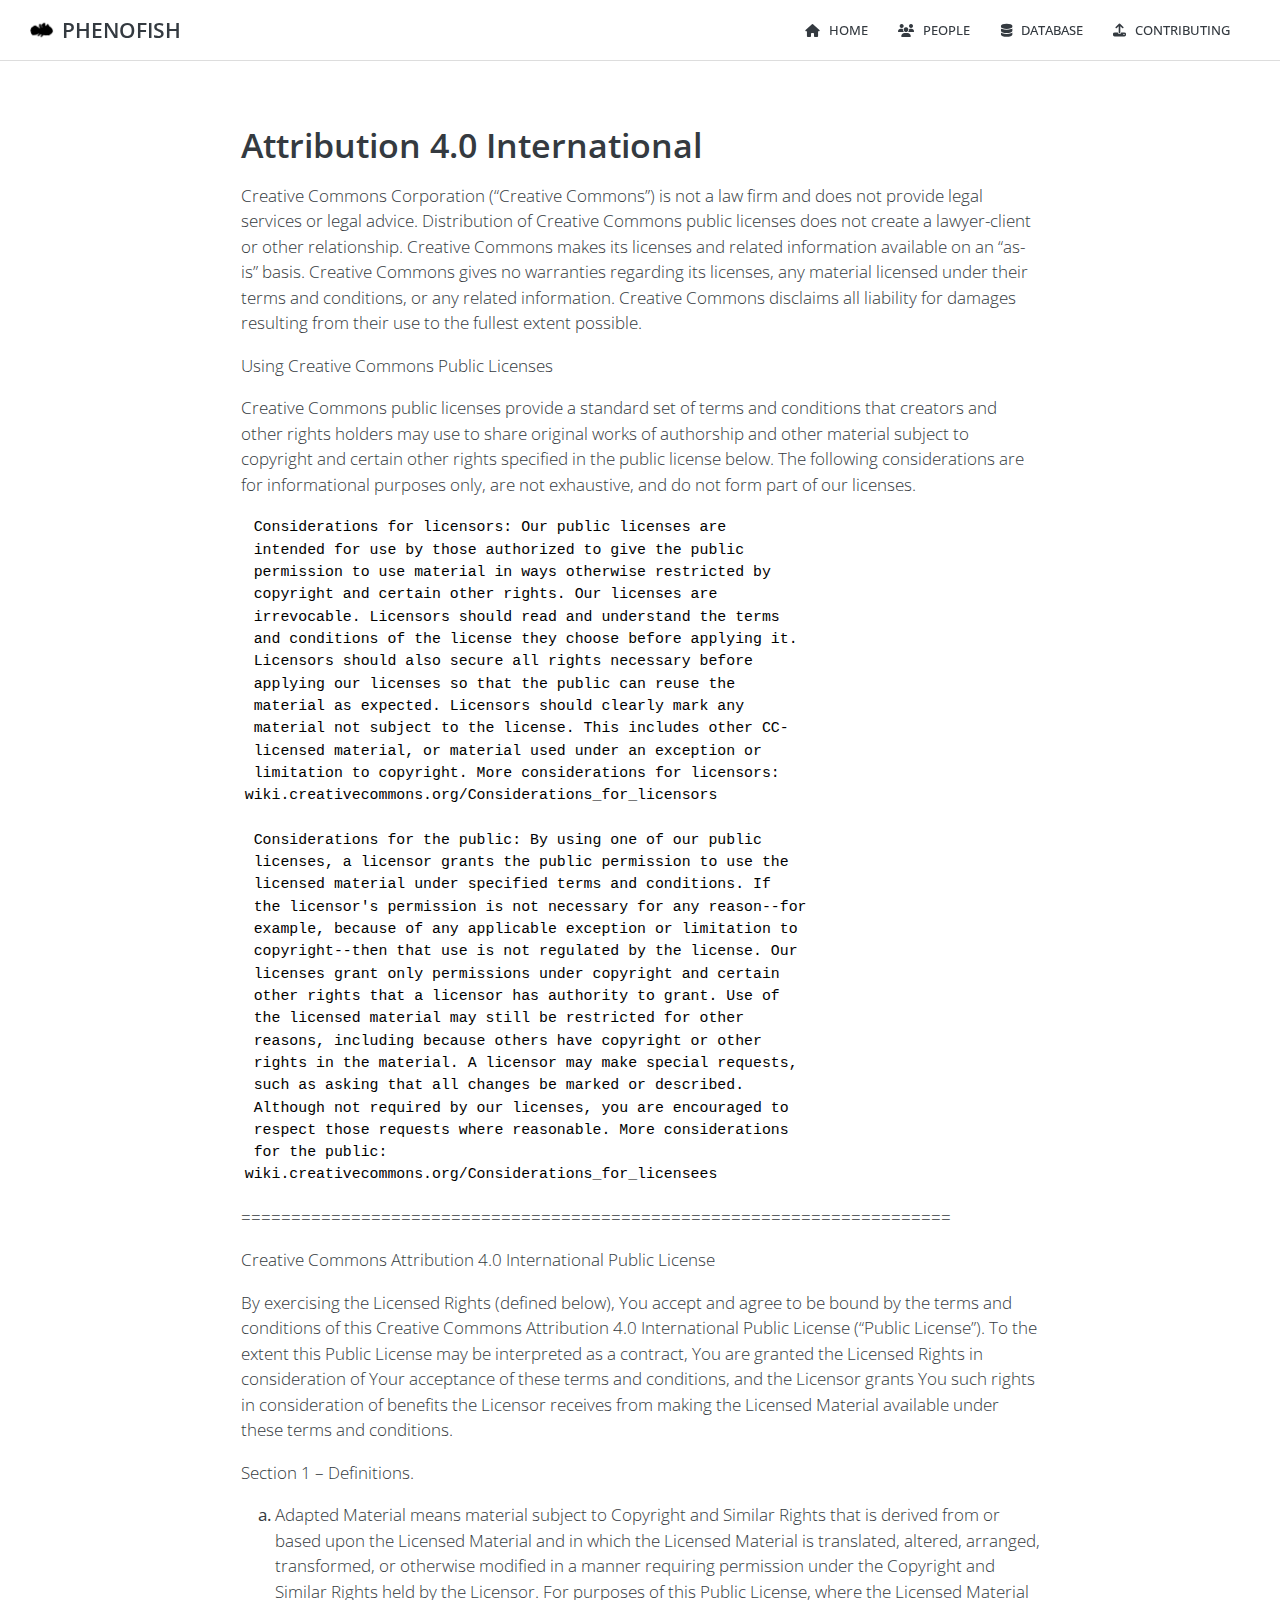
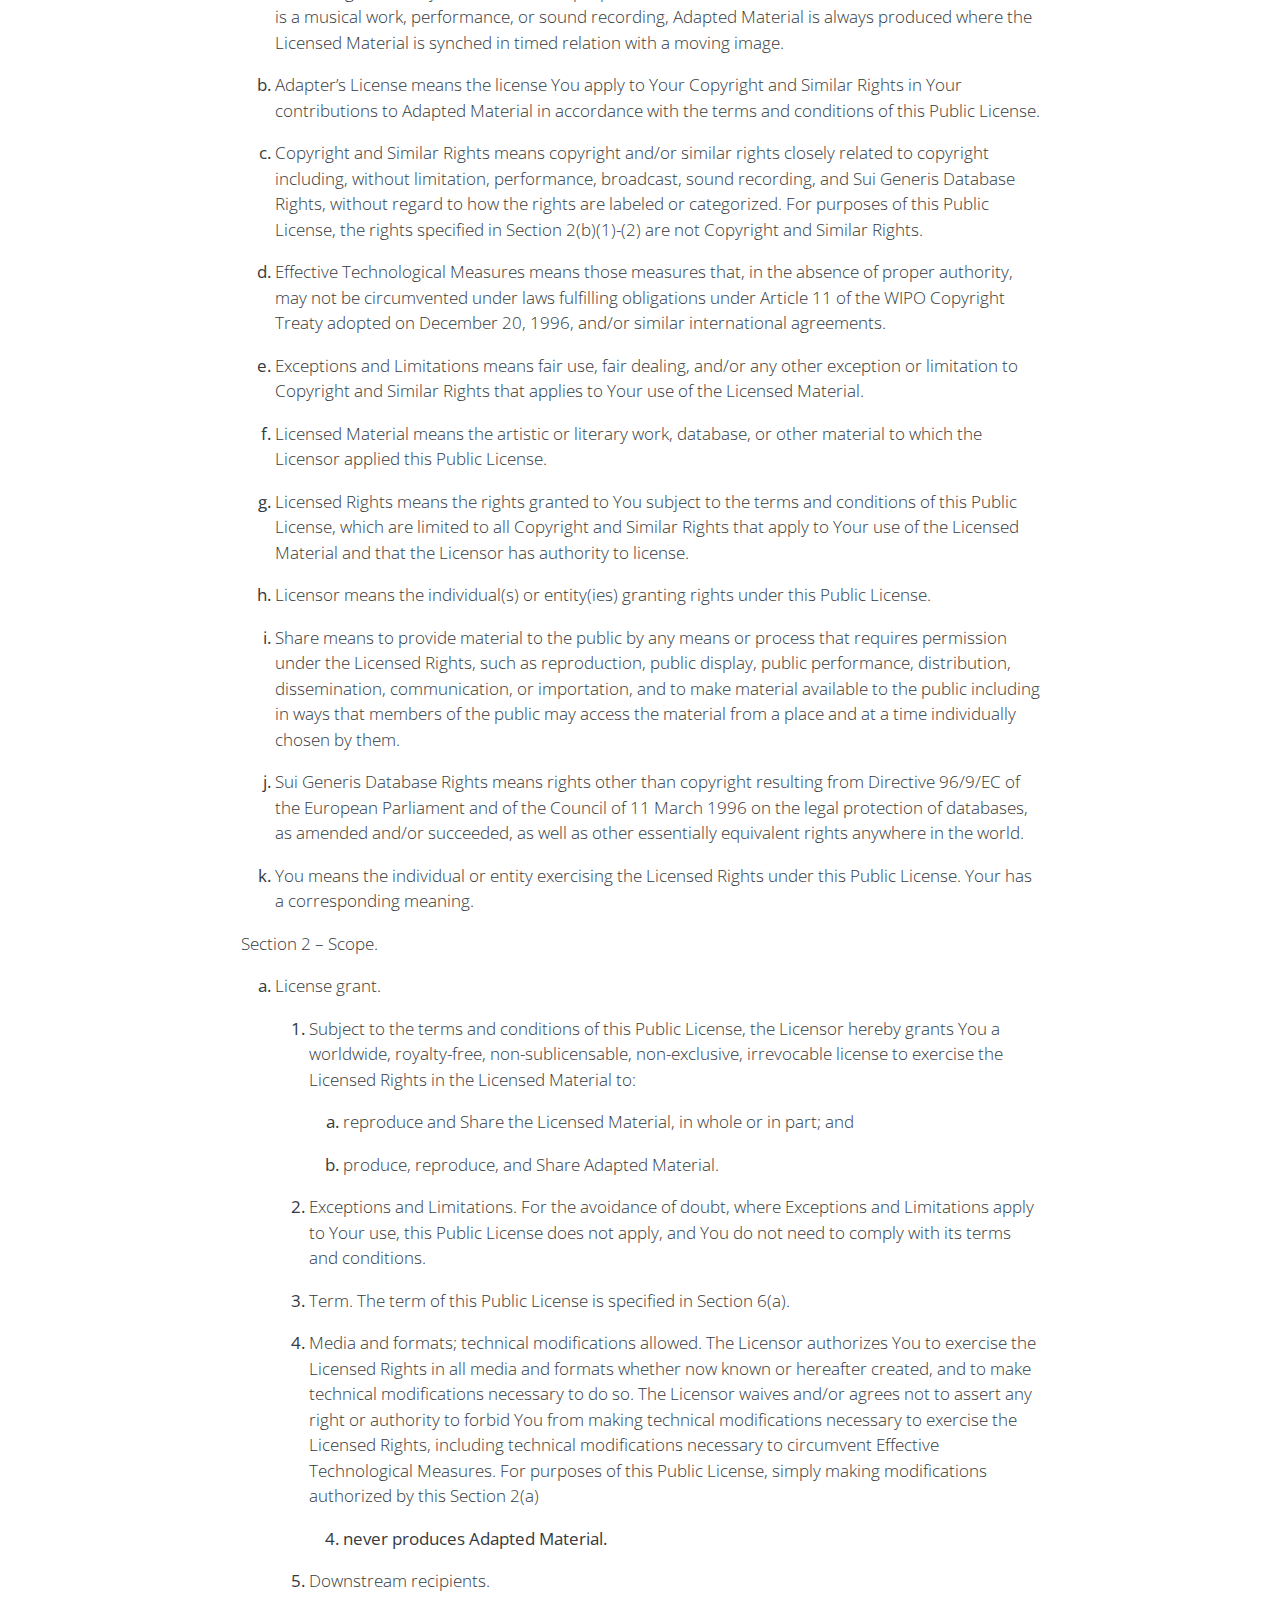
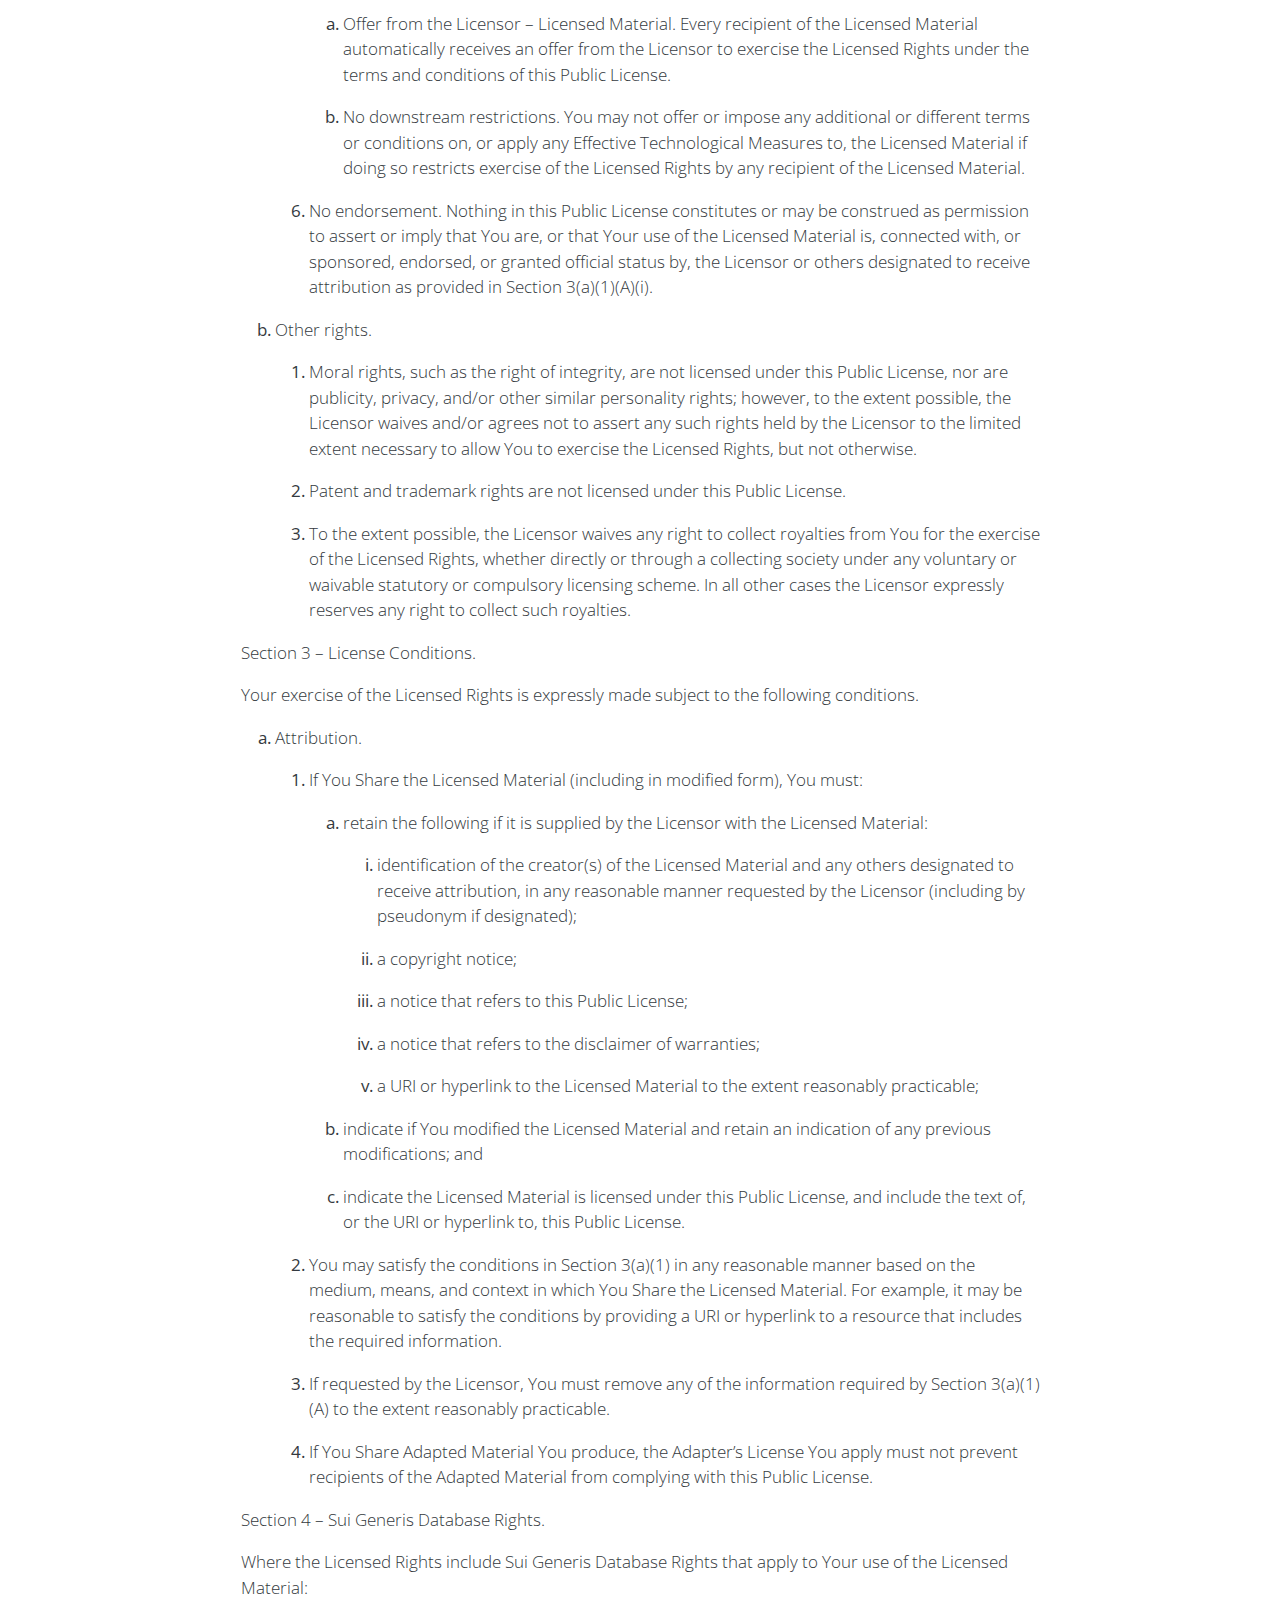
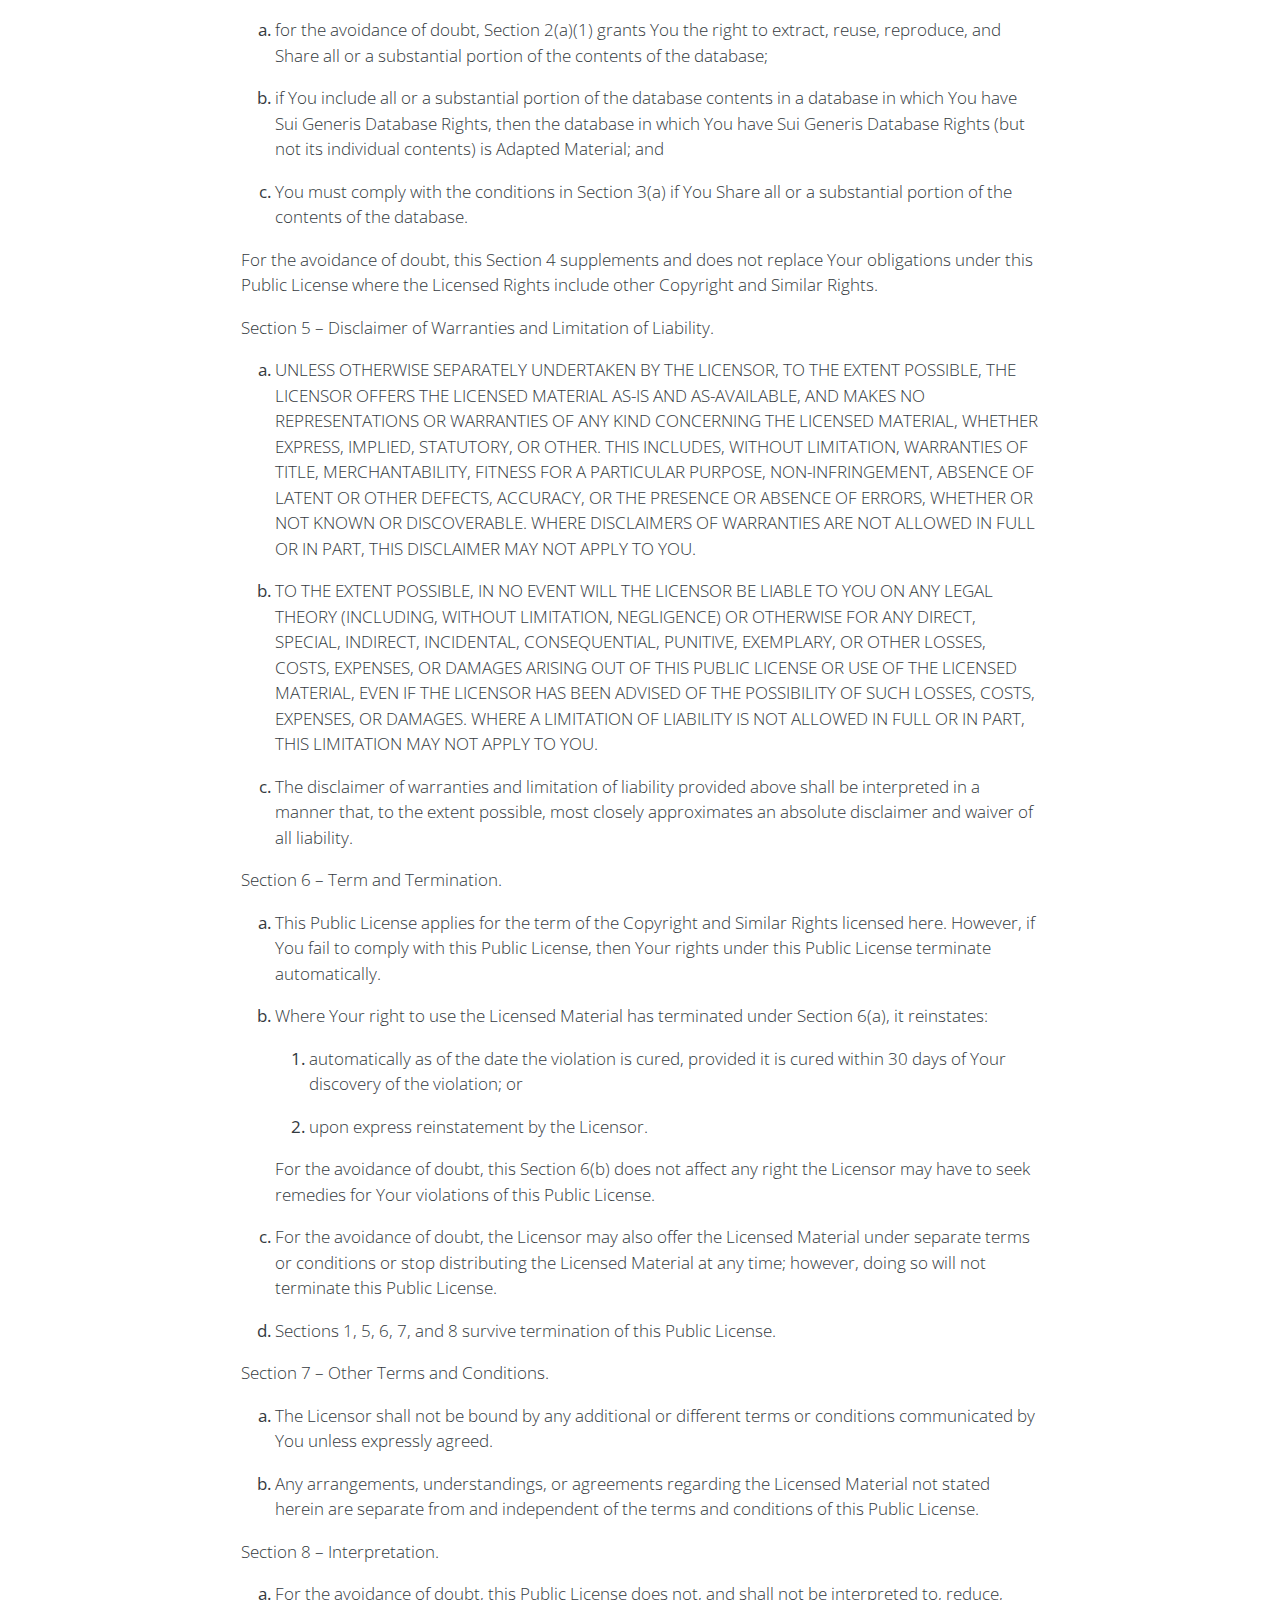
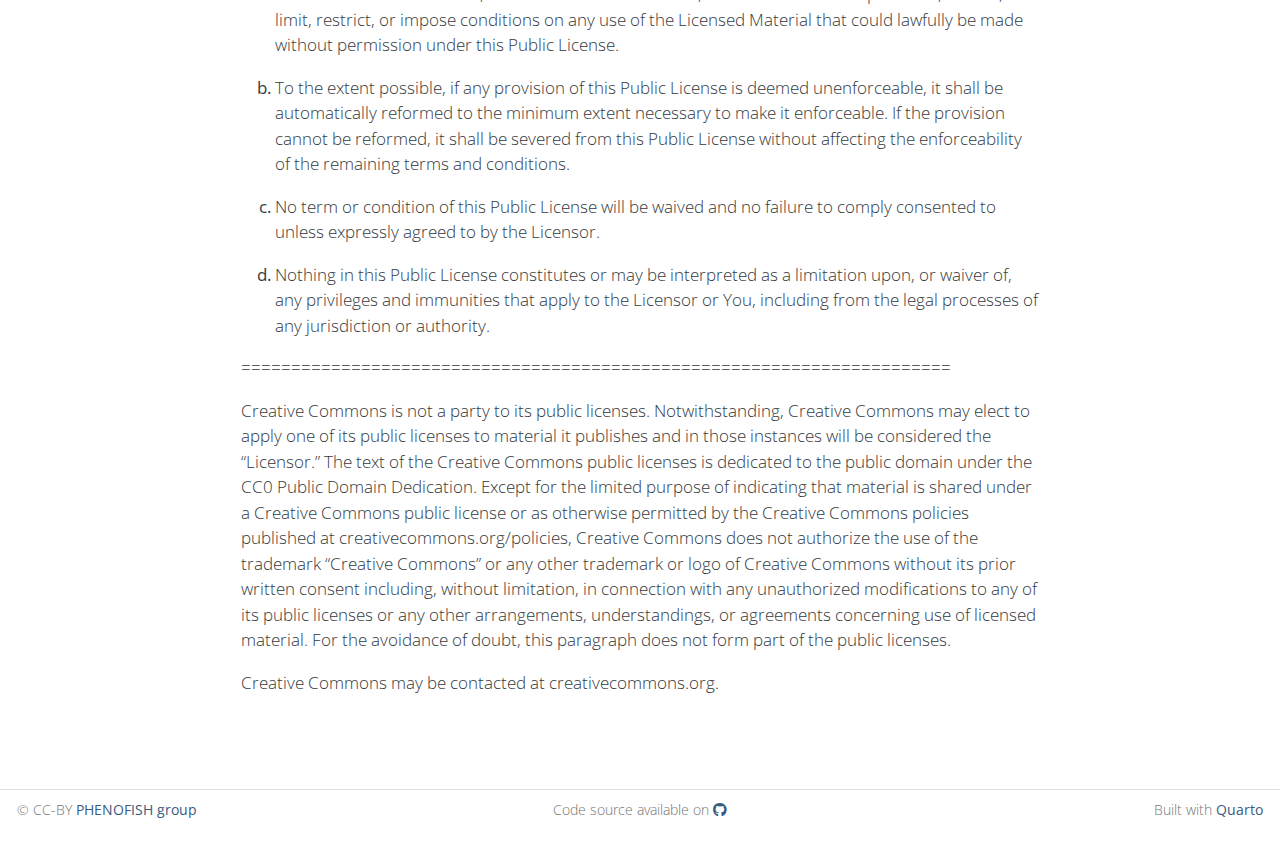
==== commit c20bdbb2: "Built site for gh-pages" ====
--- a/LICENSE.html
+++ b/LICENSE.html
@@ -86,7 +86,7 @@
   </li>  
   <li class="nav-item">
     <a class="nav-link" href="./content/people.html"> 
-<span class="menu-text"><i class="fa-solid fa-people" aria-label="people"></i> <span class="menu-item">People</span></span></a>
+<span class="menu-text"><i class="fa-solid fa-users" aria-label="users"></i> <span class="menu-item">People</span></span></a>
   </li>  
   <li class="nav-item">
     <a class="nav-link" href="./content/database.html"> 
@@ -94,7 +94,7 @@
   </li>  
   <li class="nav-item">
     <a class="nav-link" href="./content/contributing.html"> 
-<span class="menu-text"><i class="fa-solid fa-database" aria-label="database"></i> <span class="menu-item">Contributing</span></span></a>
+<span class="menu-text"><i class="fa-solid fa-upload" aria-label="upload"></i> <span class="menu-item">Contributing</span></span></a>
   </li>  
 </ul>
           </div> <!-- /navcollapse -->
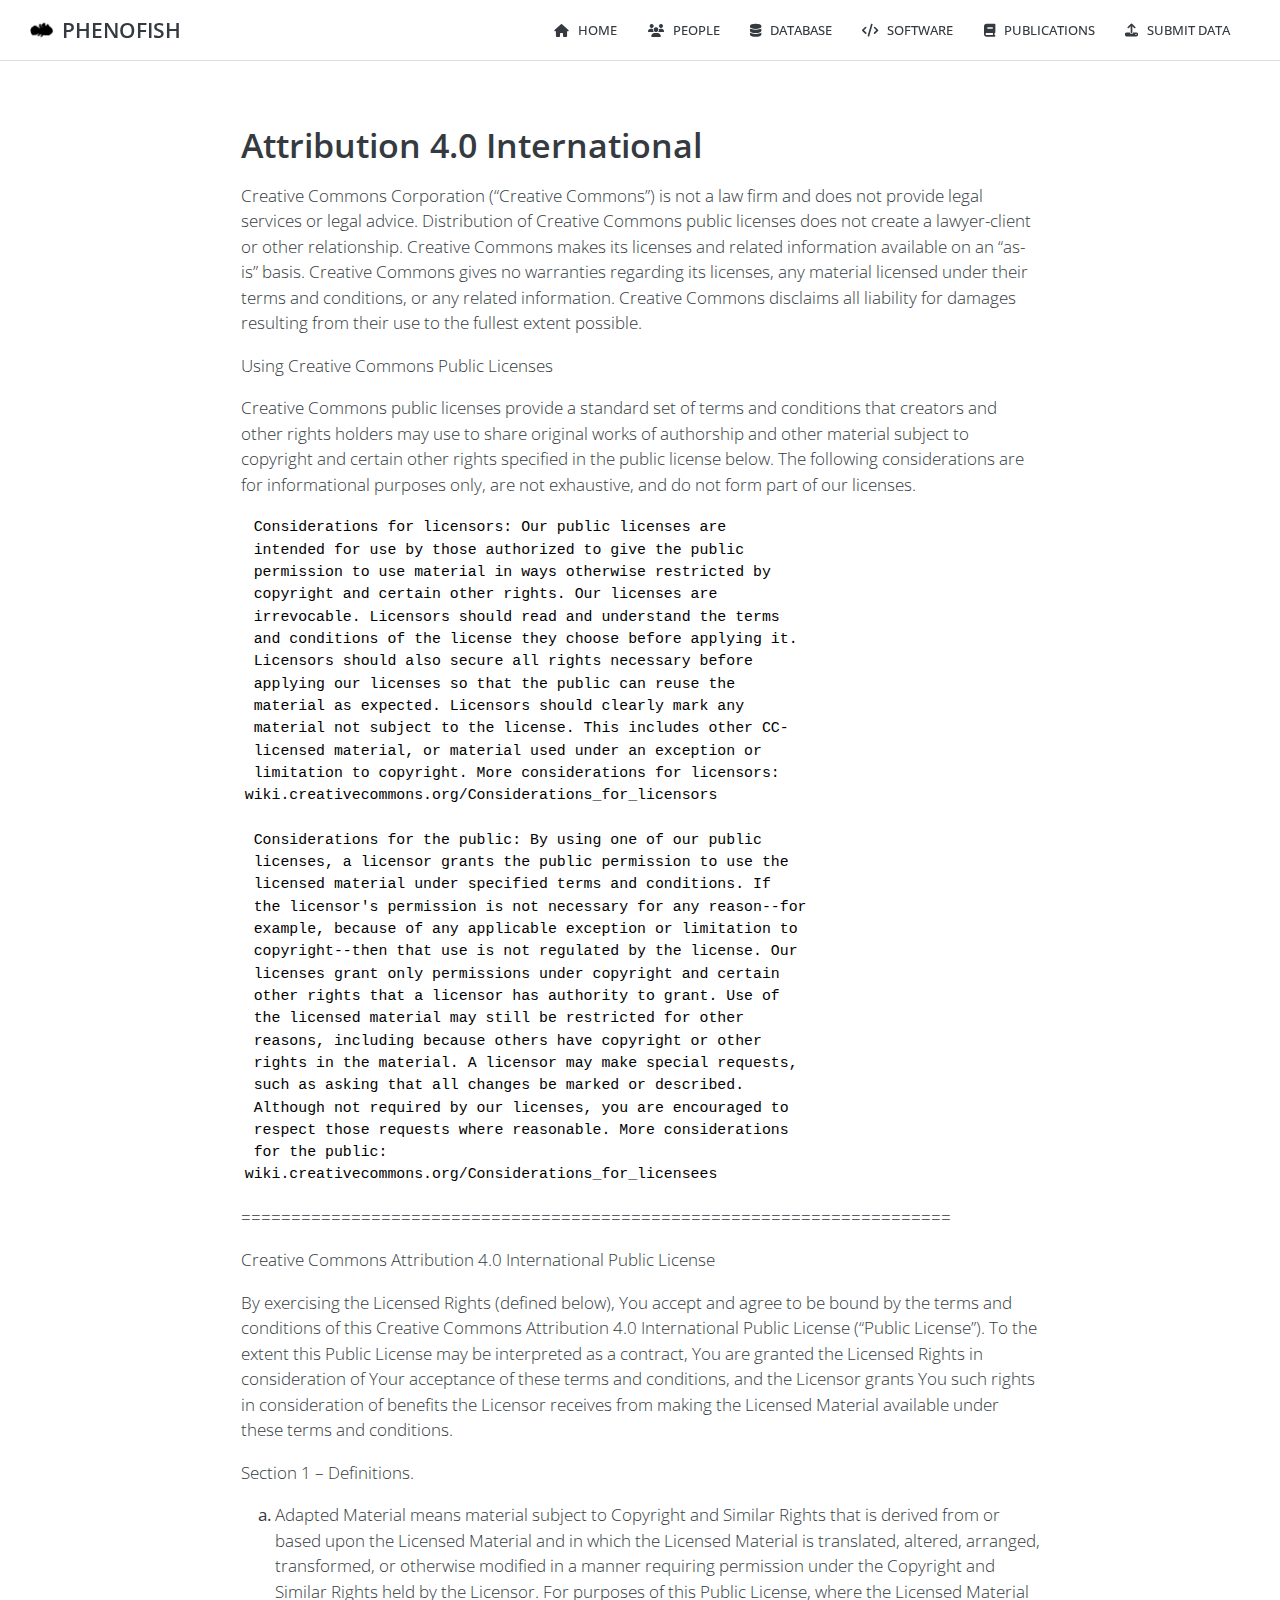
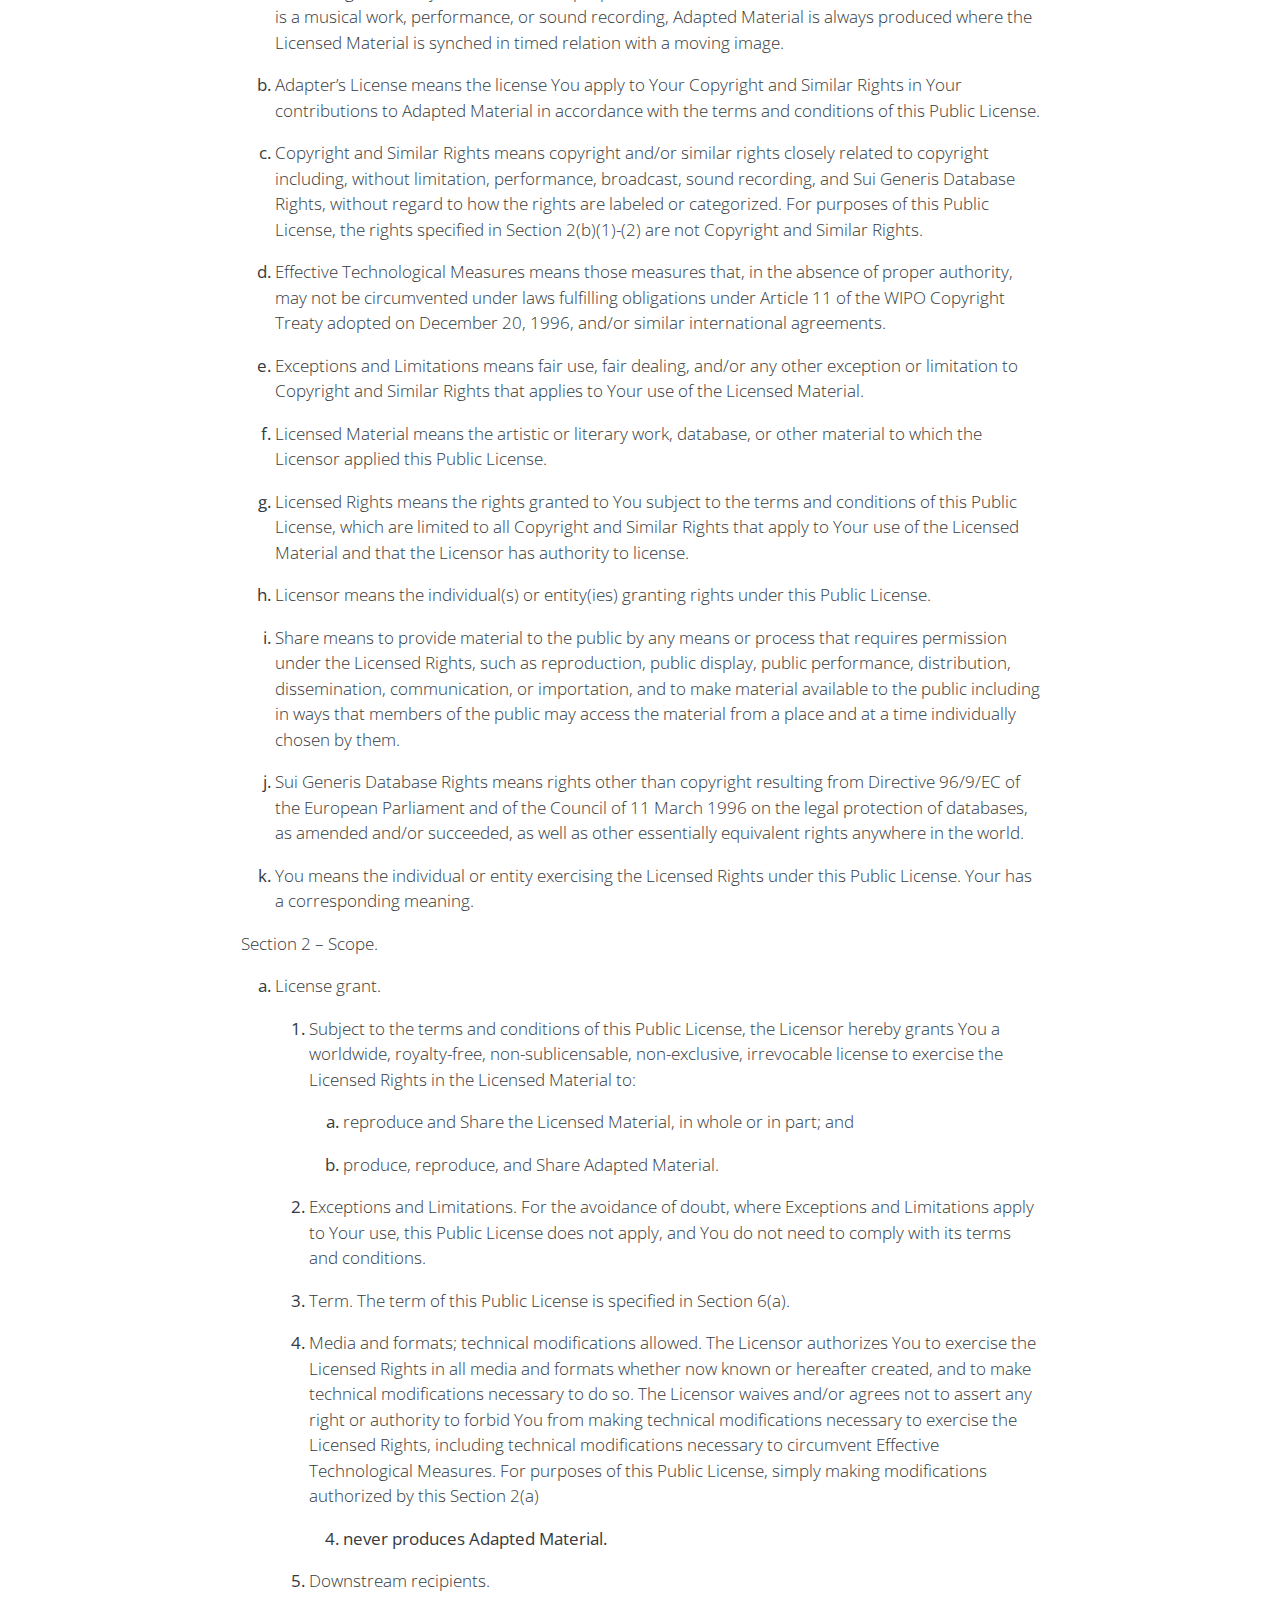
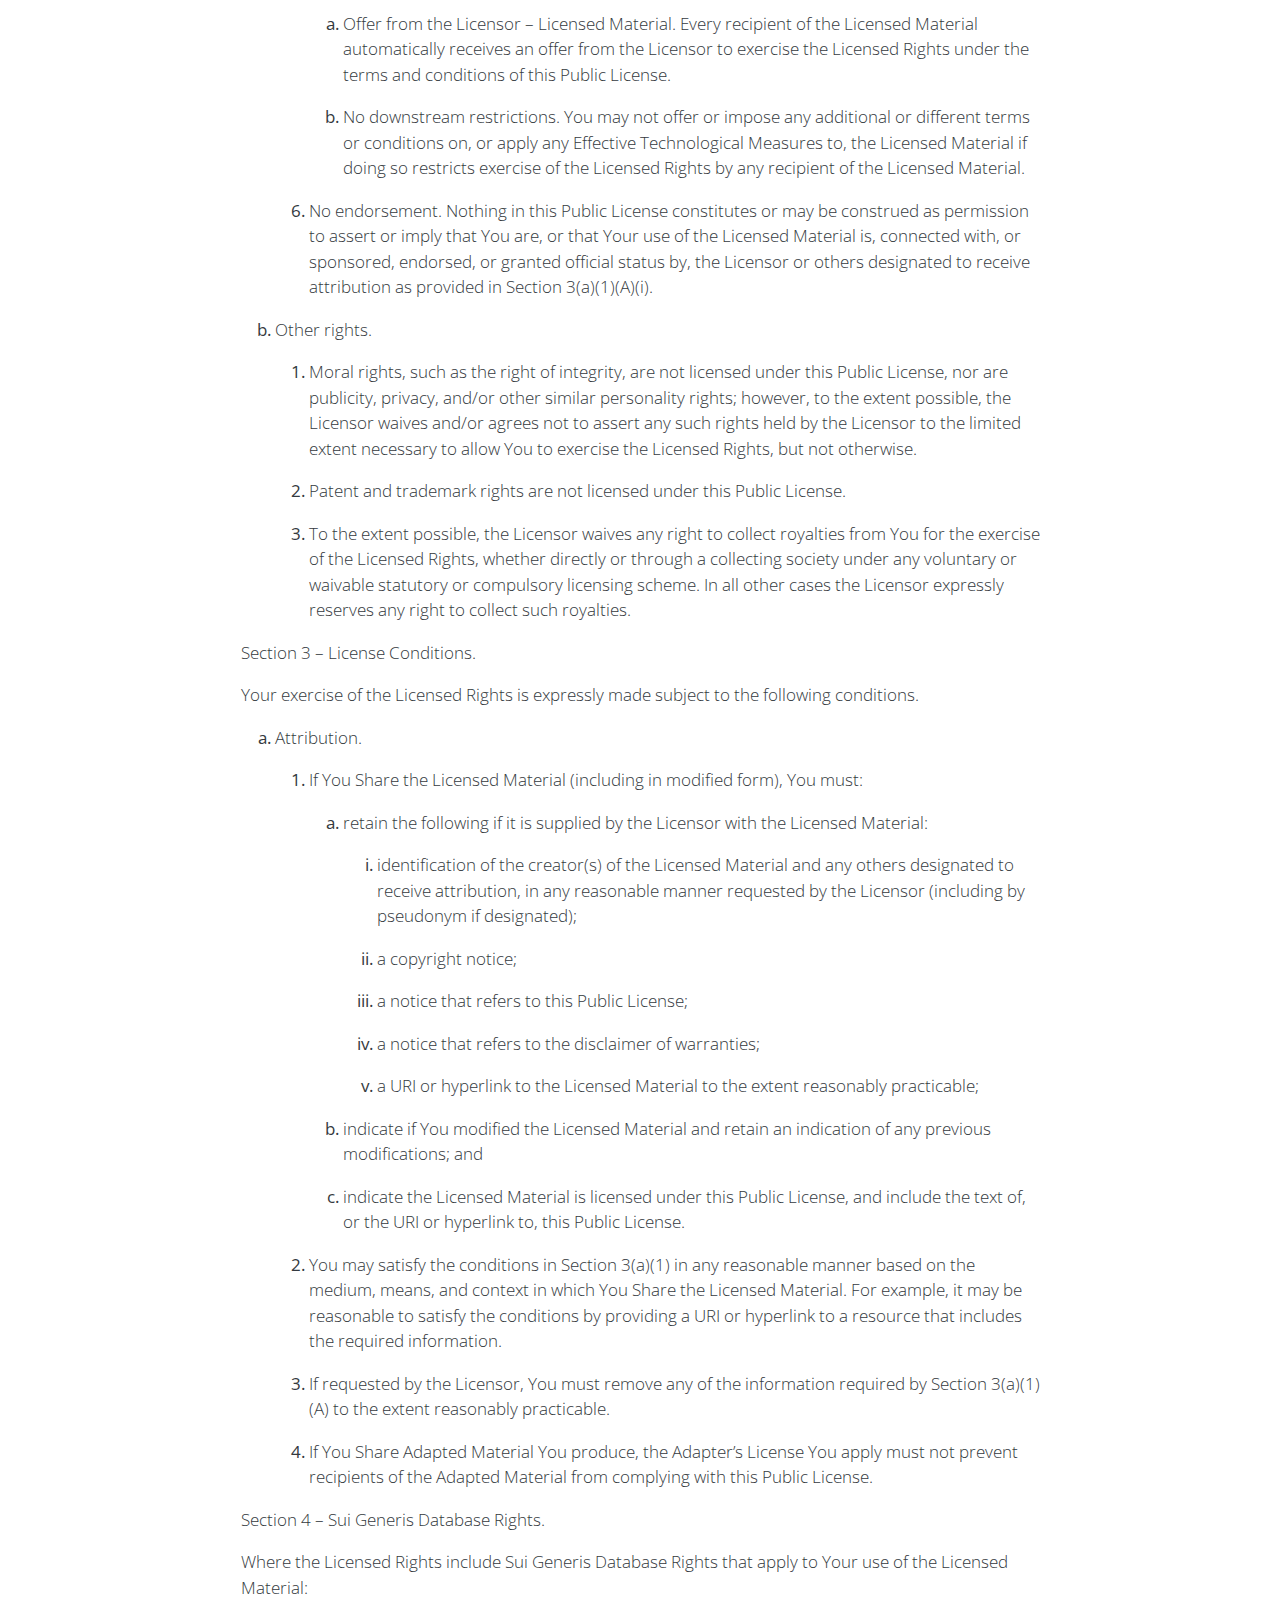
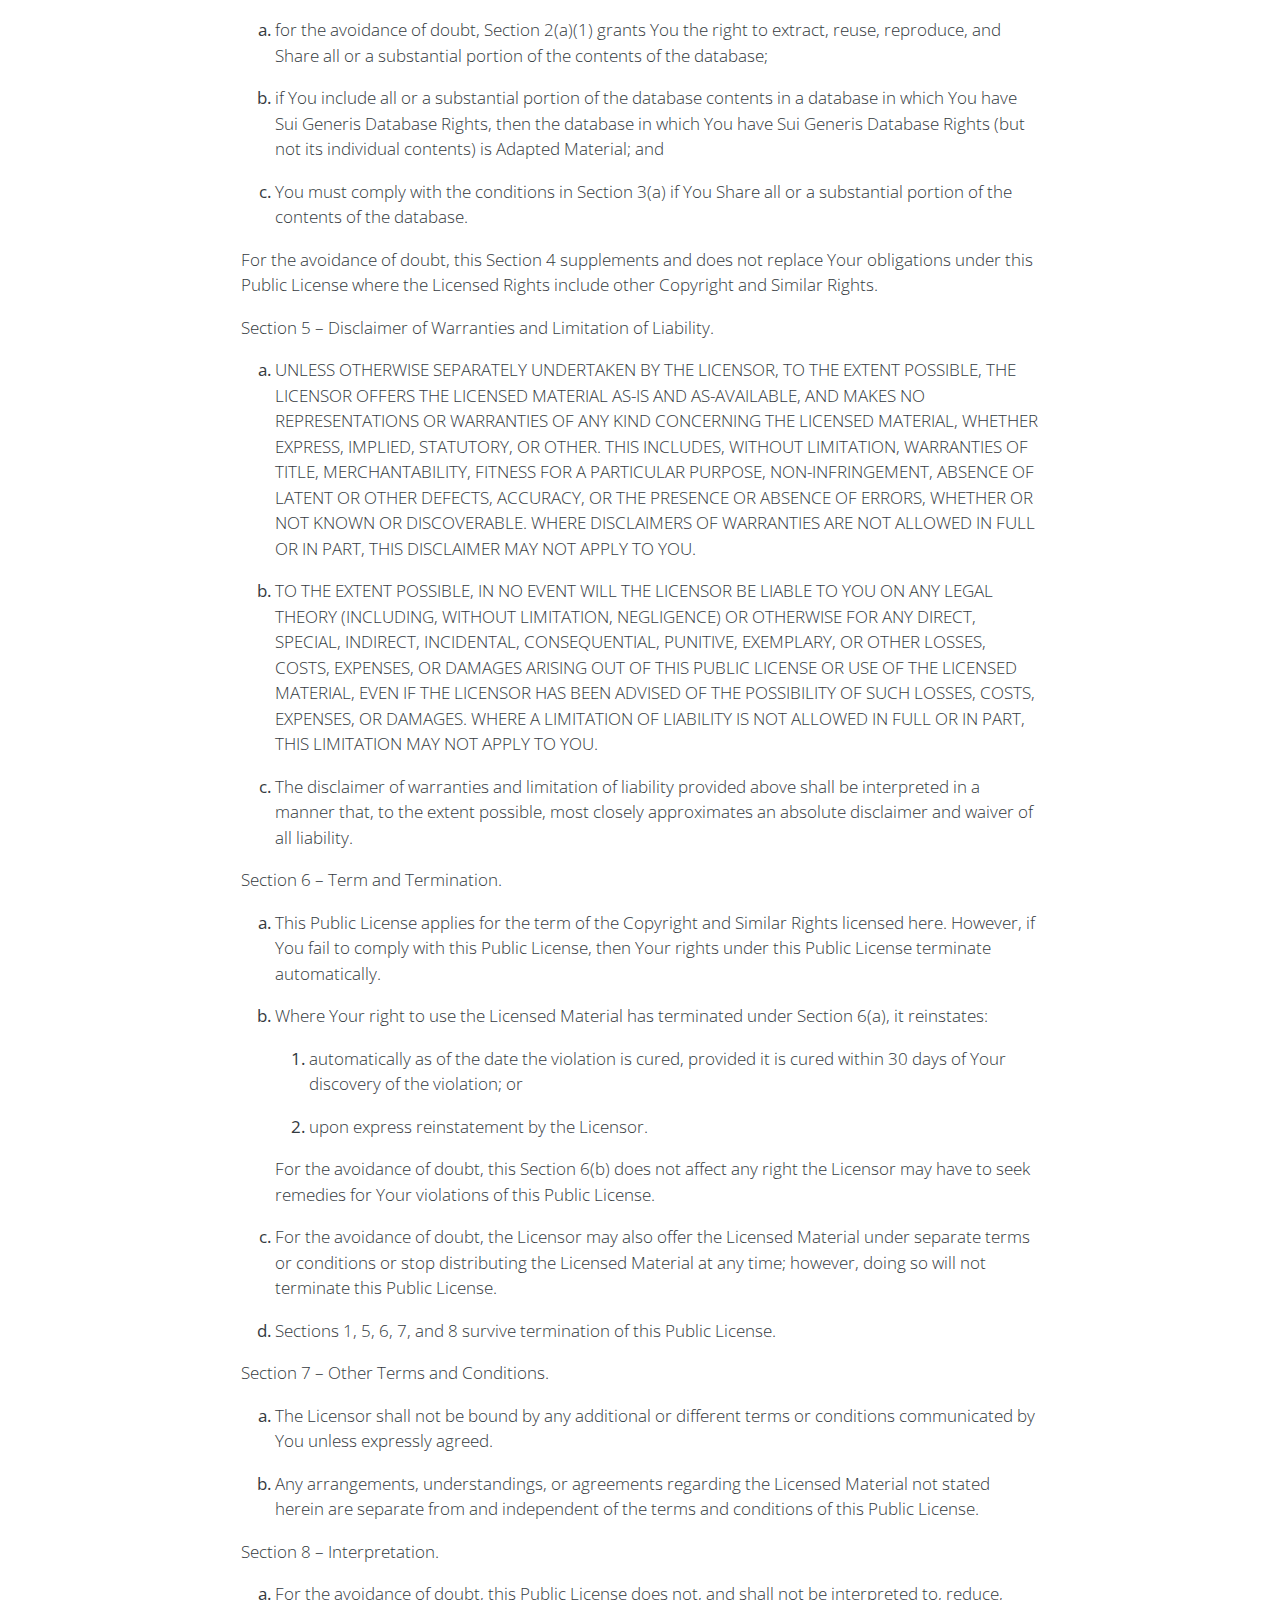
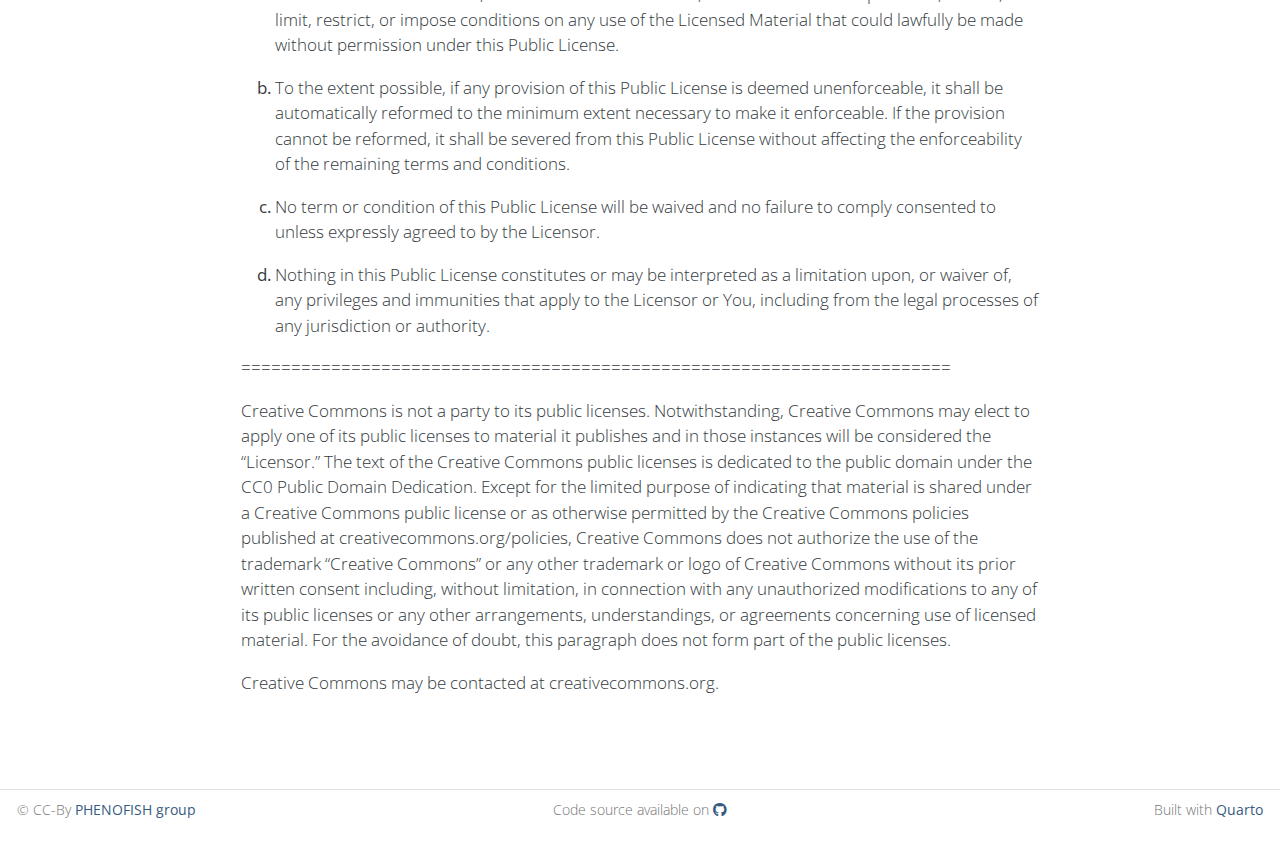
==== commit e3ca156a: "Built site for gh-pages" ====
--- a/LICENSE.html
+++ b/LICENSE.html
@@ -93,8 +93,16 @@
 <span class="menu-text"><i class="fa-solid fa-database" aria-label="database"></i> <span class="menu-item">Database</span></span></a>
   </li>  
   <li class="nav-item">
-    <a class="nav-link" href="./content/contributing.html"> 
-<span class="menu-text"><i class="fa-solid fa-upload" aria-label="upload"></i> <span class="menu-item">Contributing</span></span></a>
+    <a class="nav-link" href="./content/software.html"> 
+<span class="menu-text"><i class="fa-solid fa-code" aria-label="code"></i> <span class="menu-item">Software</span></span></a>
+  </li>  
+  <li class="nav-item">
+    <a class="nav-link" href="./content/papers.html"> 
+<span class="menu-text"><i class="fa-solid fa-book" aria-label="book"></i> <span class="menu-item">Publications</span></span></a>
+  </li>  
+  <li class="nav-item">
+    <a class="nav-link" href="./content/submit-data.html"> 
+<span class="menu-text"><i class="fa-solid fa-upload" aria-label="upload"></i> <span class="menu-item">Submit data</span></span></a>
   </li>  
 </ul>
           </div> <!-- /navcollapse -->
@@ -685,7 +693,7 @@
 <footer class="footer">
   <div class="nav-footer">
     <div class="nav-footer-left">
-<p>© CC-BY <a href="https://www.fondationbiodiversite.fr/en/the-frb-in-action/programs-and-projects/le-cesab/phenofish/">PHENOFISH group</a></p>
+<p>© CC-By <a href="https://www.fondationbiodiversite.fr/en/the-frb-in-action/programs-and-projects/le-cesab/phenofish/">PHENOFISH group</a></p>
 </div>   
     <div class="nav-footer-center">
 <p>Code source available on <a href="https://github.com/phenofish/phenofish.github.io/"><i class="fa-brands fa-github" aria-label="github"></i></a></p>
